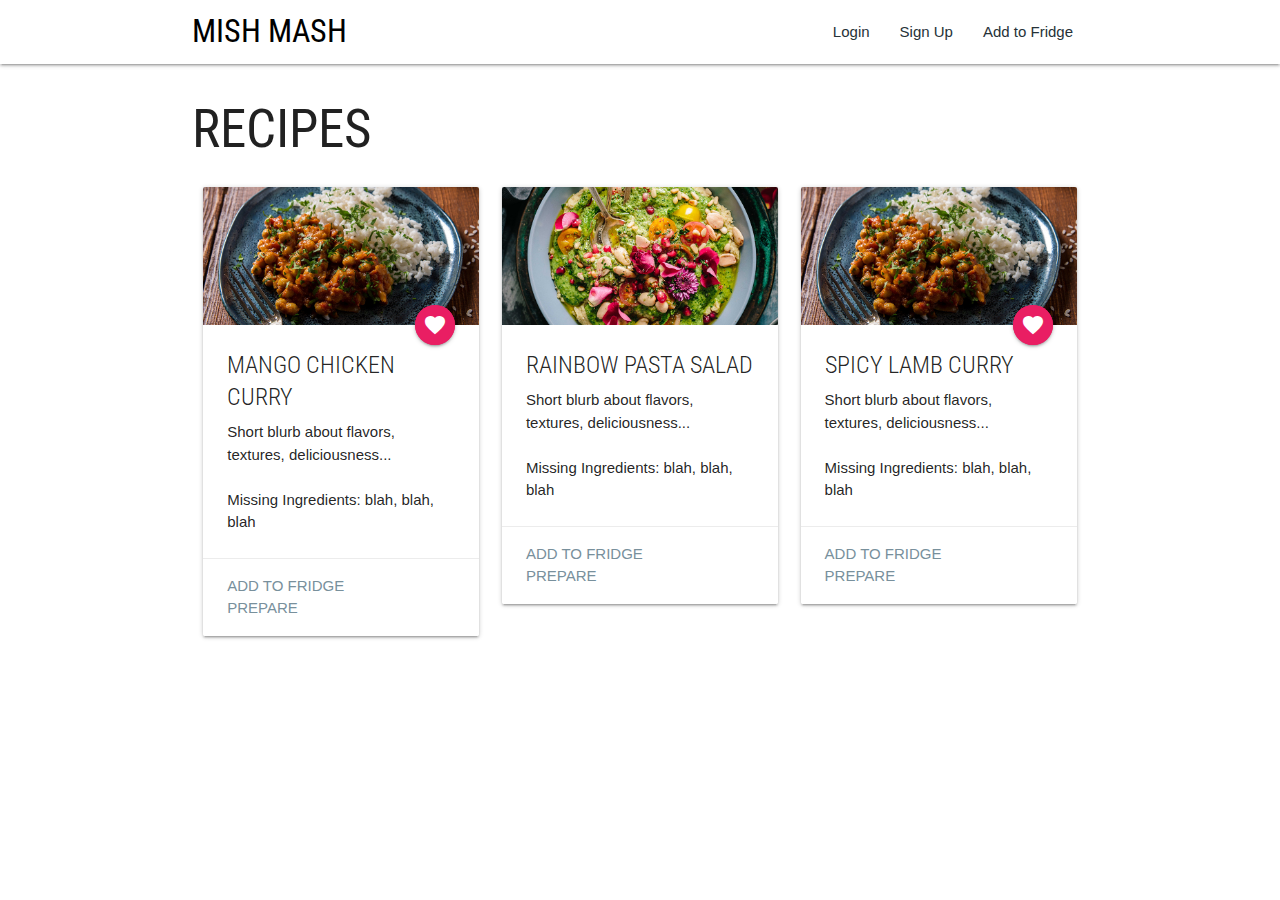
==== index.html @ 9fab3587 "upload files" ====
<!DOCTYPE html>
<html lang="en">

<head>
    <meta charset="UTF-8">
    <meta name="viewport" content="width=device-width, initial-scale=1.0">
    <meta http-equiv="X-UA-Compatible" content="ie=edge">

    <!-- Import Social Media Icons -->
    <link rel="stylesheet" href="https://use.fontawesome.com/releases/v5.7.1/css/all.css"
        integrity="sha384-fnmOCqbTlWIlj8LyTjo7mOUStjsKC4pOpQbqyi7RrhN7udi9RwhKkMHpvLbHG9Sr" crossorigin="anonymous">

    <!--Import Google Icon Font-->
    <link href="https://fonts.googleapis.com/icon?family=Material+Icons" rel="stylesheet">
    <link href="https://fonts.googleapis.com/css?family=Roboto+Condensed" rel="stylesheet">

    <!-- Compiled and minified CSS -->
    <link rel="stylesheet" href="https://cdnjs.cloudflare.com/ajax/libs/materialize/1.0.0/css/materialize.min.css">
    <link rel="stylesheet" type="text/css" href="assets/css/style.css">
    <title>Test HTML</title>
</head>


<body>
    <header>
        <nav class="nav-wrapper white">
            <div class="container">
                <a href="#" class="brand-logo black-text">Mish Mash</a>
                <a href="#" class="sidenav-trigger" data-target="mobile-menu">
                    <i class="material-icons blue-grey-text text-darken-4">menu</i>
                </a>
                <ul class="right hide-on-med-and-down">
                    <li><a href="#aboutUs" class="blue-grey-text text-darken-4">Login</a></li>
                    <li><a href="#input" class="blue-grey-text text-darken-4">Sign Up</a></li>
                    <li><a href="#feedback" class="blue-grey-text text-darken-4">Add to Fridge</a></li>

                    <!-- <li><a href="#" class="tooltipped btn-floating btn-small blue-grey lighten-2" data-position="bottom"
                            data-tooltip="Instagram">
                            <i class="fab fa-instagram"></i></a></li>
                    <li><a href="#" class="tooltipped btn-floating btn-small blue-grey lighten-2" data-position="bottom"
                            data-tooltip="Facebook">
                            <i class="fab fa-facebook"></i></a></li>
                    <li><a href="#" class="tooltipped btn-floating btn-small blue-grey lighten-2" data-position="bottom"
                            data-tooltip="Twitter">
                            <i class="fab fa-twitter"></i></a></li> -->

                </ul>
                <ul class="sidenav grey lighten-2" id="mobile-menu">
                    <li><a href="#aboutUs" class="blue-grey-text text-darken-4">About Us</a></li>
                    <li><a href="#map" class="blue-grey-text text-darken-4">Locations</a></li>
                    <li><a href="#feedback" class="blue-grey-text text-darken-4">Feedback</a></li>
                </ul>
            </div>
        </nav>
    </header>

    <div class="container">
        <h2>Recipes</h2>
        <div class="row">
            <div class="col s12 l4">
                <div class="card">
                    <div class="card-image">
                        <img src="assets/img/curry.jpg" alt="">
                        <a href="" class="halfway-fab btn-floating pink pulse">
                            <i class="material-icons">favorite</i>
                        </a>
                    </div>
                    <div class="card-content">
                        <span class="card-title">Mango Chicken Curry</span>
                        <p>Short blurb about flavors, textures, deliciousness...<br><br>Missing Ingredients: blah, blah,
                            blah</p>
                    </div>
                    <div class="card-action">
                        <a href="" class="blue-grey-text text-lighten-1">Add to Fridge</a>
                        <a href="" class="blue-grey-text text-lighten-1">Prepare</a>
                    </div>
                </div>
            </div>
            <div class="row">
                <div class="col s12 l4">
                    <div class="card">
                        <div class="card-image">
                            <img src="assets/img/pasta.jpg" alt="">
                        </div>
                        <div class="card-content">
                            <span class="card-title">Rainbow Pasta Salad</span>
                            <p>Short blurb about flavors, textures, deliciousness...<br><br>Missing Ingredients: blah,
                                blah,
                                blah</p>
                        </div>
                        <div class="card-action">
                            <a href="" class="blue-grey-text text-lighten-1">Add to Fridge</a>
                            <a href="" class="blue-grey-text text-lighten-1">Prepare</a>
                        </div>
                    </div>
                </div>
                <div class="col s12 l4">
                    <div class="card">
                        <div class="card-image">
                            <img src="assets/img/curry.jpg" alt="">
                            <a href="" class="halfway-fab btn-floating pink pulse">
                                <i class="material-icons">favorite</i>
                            </a>
                        </div>
                        <div class="card-content">
                            <span class="card-title">Spicy Lamb Curry</span>
                            <p>Short blurb about flavors, textures, deliciousness...<br><br>Missing Ingredients: blah,
                                blah,
                                blah</p>
                        </div>
                        <div class="card-action">
                            <a href="" class="blue-grey-text text-lighten-1">Add to Fridge</a>
                            <a href="" class="blue-grey-text text-lighten-1">Prepare</a>
                        </div>
                    </div>
                </div>
            </div>
        </div>

        <!-- Compiled and minified JavaScript -->
        <script src="https://code.jquery.com/jquery-3.3.1.min.js"></script>
        <script src="https://cdnjs.cloudflare.com/ajax/libs/materialize/1.0.0/js/materialize.min.js"></script>
</body>

</html>
---- assets/css/style.css ----
.brand-logo {
    font-family: 'Roboto Condensed', sans-serif;
    text-transform: uppercase;
}

h2 {
    font-family: 'Roboto Condensed', sans-serif;
    text-transform: uppercase;
}

.card-title {
    font-family: 'Roboto Condensed', sans-serif;
    text-transform: uppercase; 
}
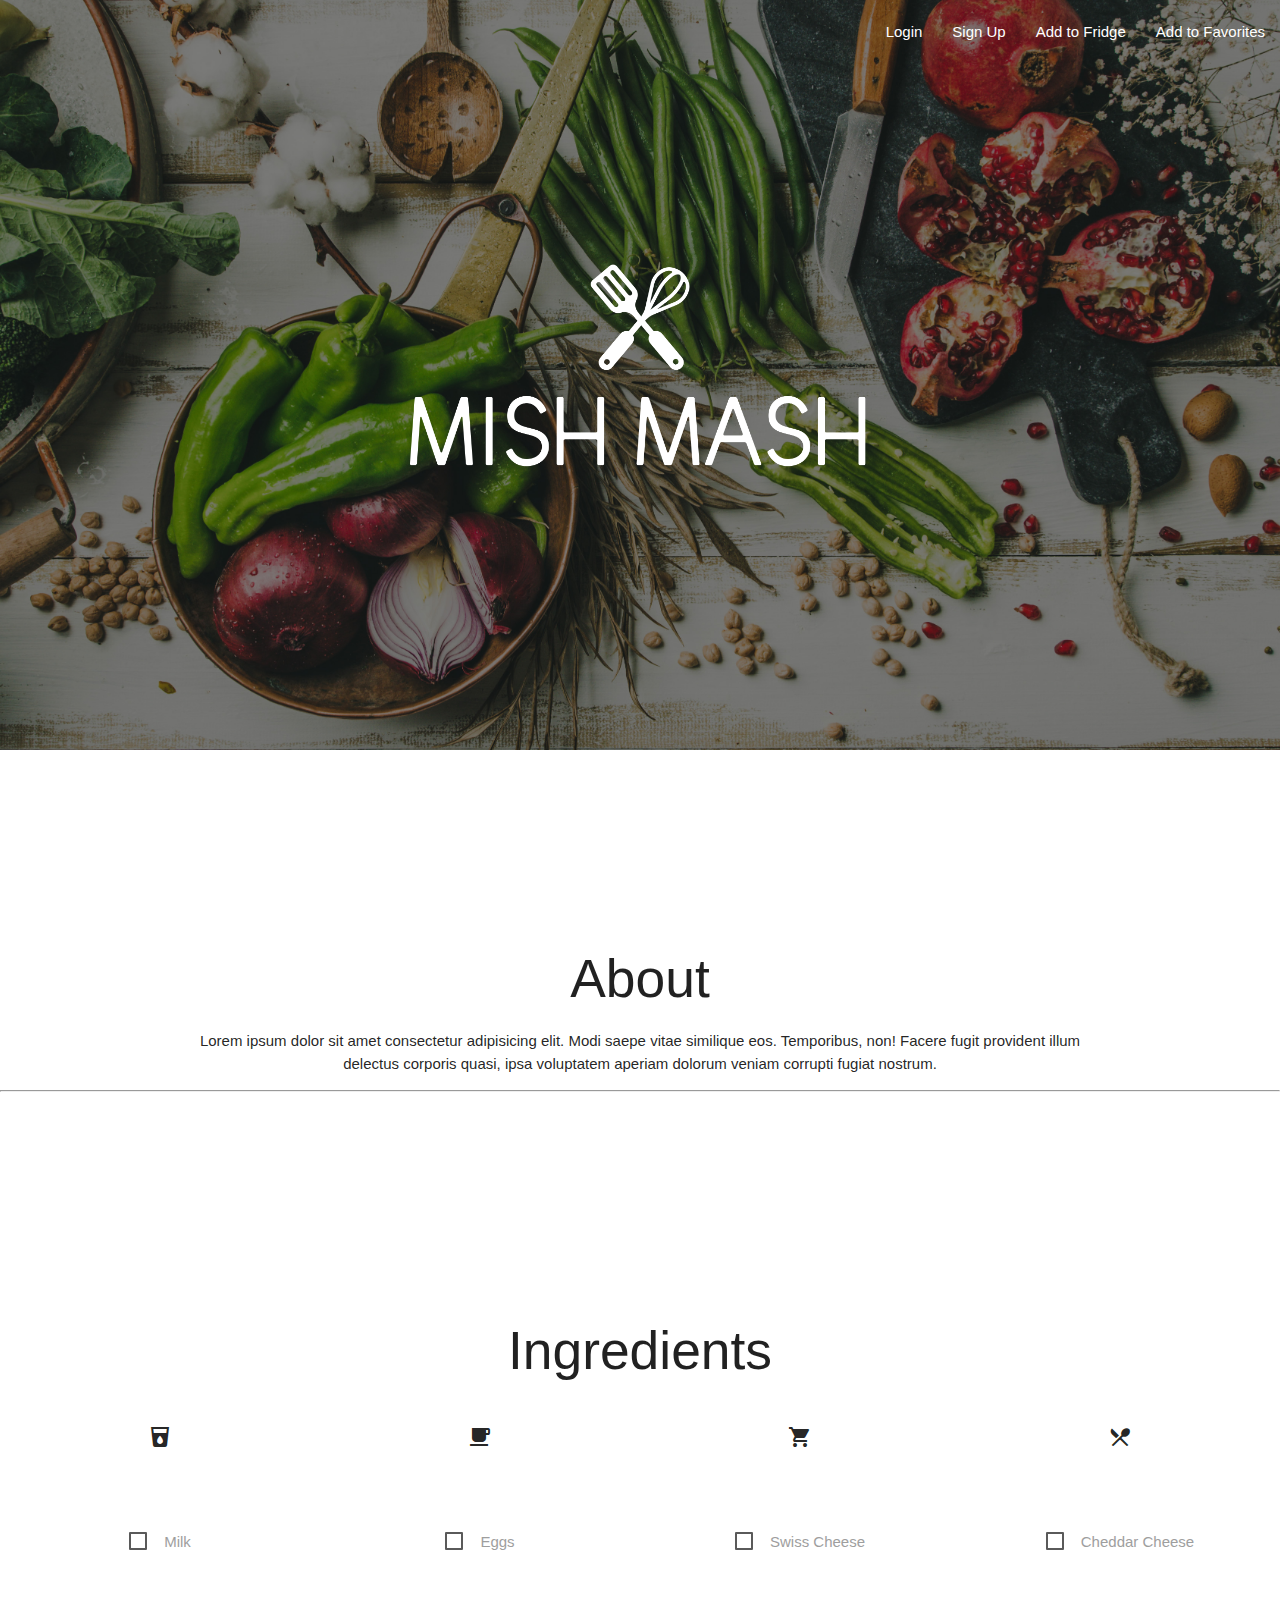
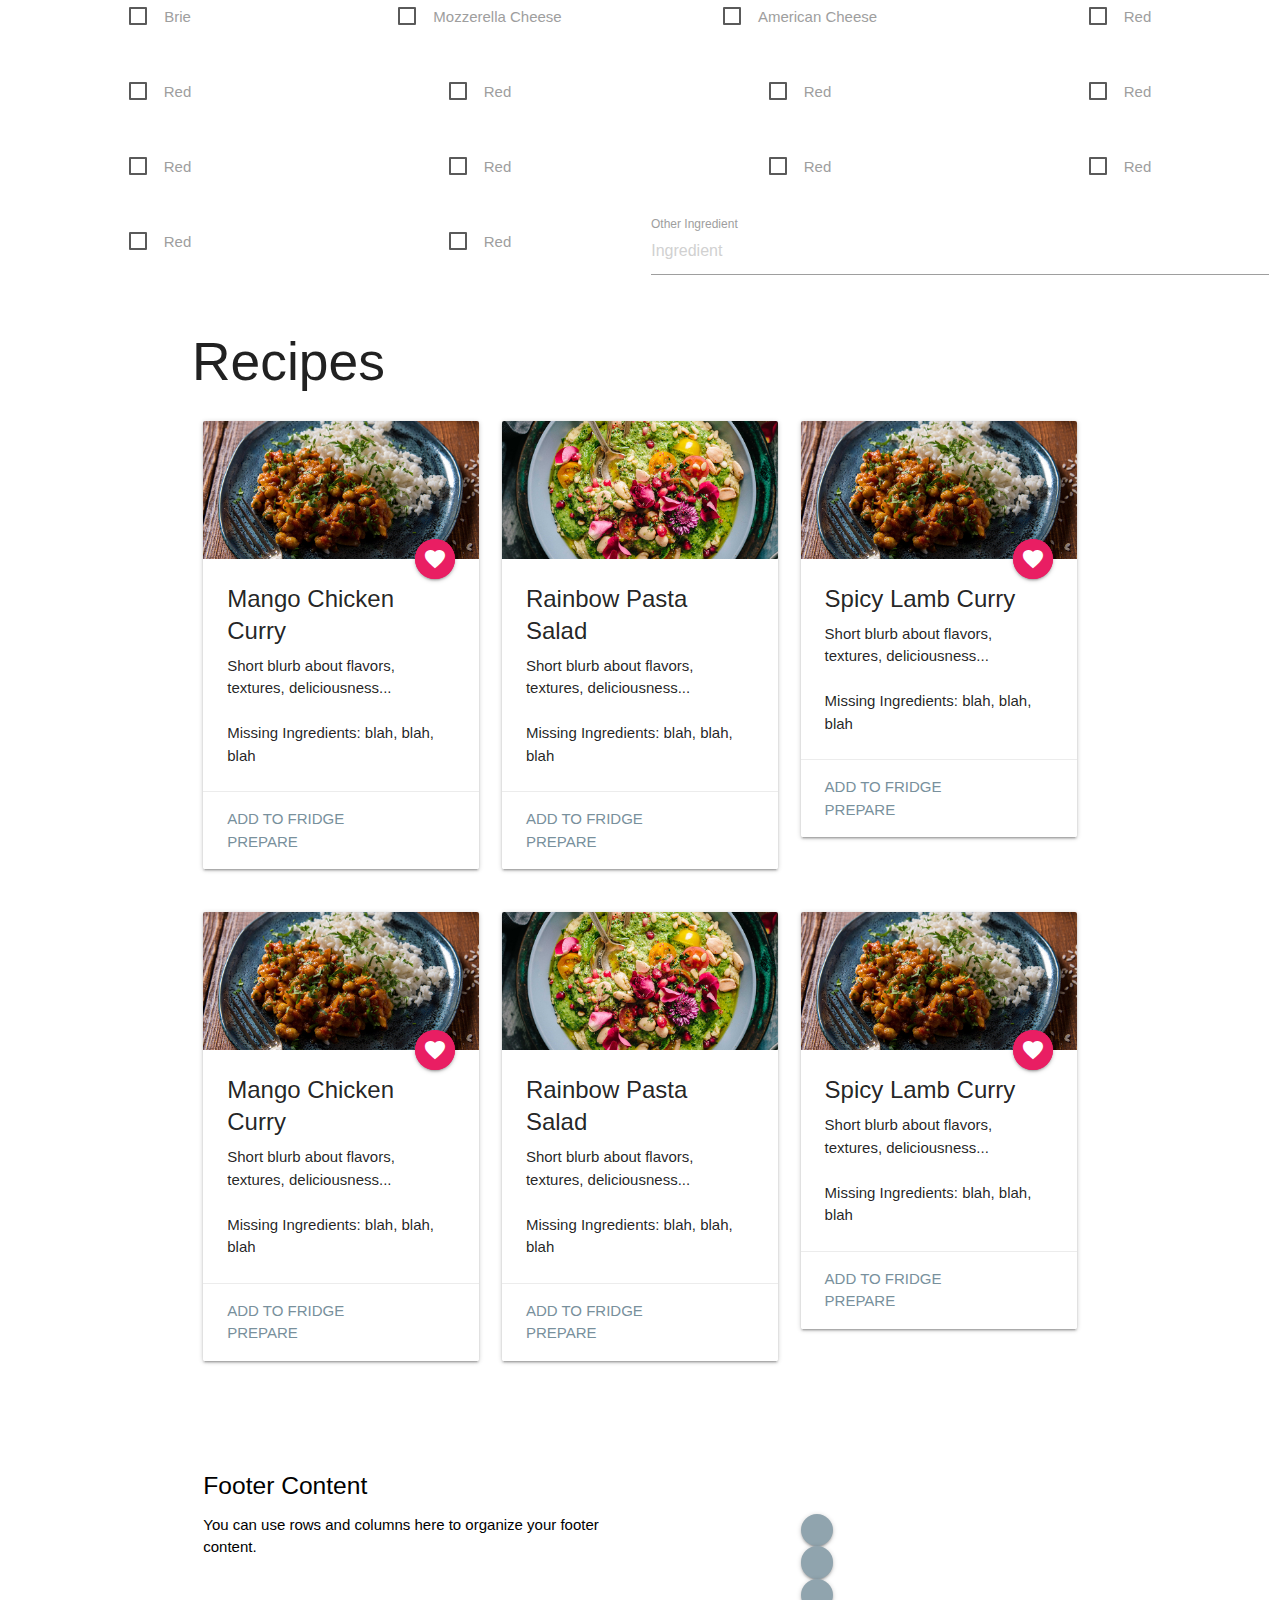
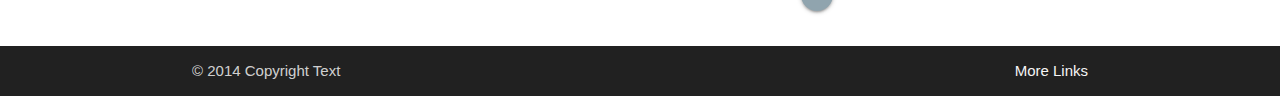
==== commit 487cdcae: "initital layout" ====
--- a/index.html
+++ b/index.html
@@ -1,15 +1,19 @@
-<!DOCTYPE html>
 <html lang="en">
 
 <head>
     <meta charset="UTF-8">
     <meta name="viewport" content="width=device-width, initial-scale=1.0">
     <meta http-equiv="X-UA-Compatible" content="ie=edge">
-
+    <!-- Compiled and minified CSS -->
+    <link rel="stylesheet" href="https://cdnjs.cloudflare.com/ajax/libs/materialize/1.0.0/css/materialize.min.css">
     <!-- Import Social Media Icons -->
     <link rel="stylesheet" href="https://use.fontawesome.com/releases/v5.7.1/css/all.css"
         integrity="sha384-fnmOCqbTlWIlj8LyTjo7mOUStjsKC4pOpQbqyi7RrhN7udi9RwhKkMHpvLbHG9Sr" crossorigin="anonymous">
 
+    <!-- Compiled and minified JavaScript -->
+    <script src="https://cdnjs.cloudflare.com/ajax/libs/materialize/1.0.0/js/materialize.min.js"></script>
+    <!--Import Google Icon Font-->
+    <link href="https://fonts.googleapis.com/icon?family=Material+Icons" rel="stylesheet">
     <!--Import Google Icon Font-->
     <link href="https://fonts.googleapis.com/icon?family=Material+Icons" rel="stylesheet">
     <link href="https://fonts.googleapis.com/css?family=Roboto+Condensed" rel="stylesheet">
@@ -17,24 +21,407 @@
     <!-- Compiled and minified CSS -->
     <link rel="stylesheet" href="https://cdnjs.cloudflare.com/ajax/libs/materialize/1.0.0/css/materialize.min.css">
     <link rel="stylesheet" type="text/css" href="assets/css/style.css">
-    <title>Test HTML</title>
+    <!--Import materialize.css-->
+    <link type="text/css" rel="stylesheet" href="css/materialize.min.css" media="screen,projection" />
+    <link rel="stylesheet" type="text/css" href="assets/css/style.css" />
+
+    <!--Let browser know website is optimized for mobile-->
+    <meta name="viewport" content="width=device-width, initial-scale=1.0" />
+    <title>Mish Mash</title>
 </head>
-
 
 <body>
     <header>
-        <nav class="nav-wrapper white">
+        <nav class="nav-wrapper transparent z-depth-0">
+            <!-- <a href="#" class="brand-logo">Logo</a> -->
+            <ul id="nav-mobile" class="right hide-on-med-and-down">
+                <li><a href="#" class="white-text">Login</a></li>
+                <li><a href="#" class="white-text">Sign Up</a></li>
+                <li><a href="#" class="white-text">Add to Fridge</a></li>
+                <li><a href="#" class="white-text">Add to Favorites</a></li>
+            </ul>
+        </nav>
+
+        <div class="center-align">
+            <img src="assets/images/mish-mash-white.png" width="500" alt="Logo" id="top-logo">
+        </div>
+    </header>
+
+    <!-- About Section -->
+
+    <div class="container">
+        <div class="center-align">
+            <h2>About</h2>
+            <p>Lorem ipsum dolor sit amet consectetur adipisicing elit. Modi saepe vitae similique eos. Temporibus, non!
+                Facere fugit provident illum delectus corporis quasi, ipsa voluptatem aperiam dolorum veniam corrupti
+                fugiat nostrum.</p>
+        </div>
+    </div>
+    <hr>
+    <br>
+
+    <!-- Categories Section -->
+
+    <div class="center-align">
+        <h2>Ingredients</h2><br>
+        <div class="row">
+            <div class="col s12 l3">
+                <i class="material-icons">local_drink</i>
+            </div>
+            <div class="col s12 l3">
+                <i class="material-icons">local_cafe</i>
+            </div>
+            <div class="col s12 l3">
+                <i class="material-icons">local_grocery_store</i>
+            </div>
+            <div class="col s12 l3">
+                <i class="material-icons">local_dining</i>
+            </div>
+        </div>
+
+        <br><br>
+
+        <!-- Checkboxes Section -->
+
+        <div class="row">
+            <div class="col s12 l3">
+                <form action="#">
+                    <p>
+                        <label>
+                            <input type="checkbox" />
+                            <span>Milk</span>
+                        </label>
+                    </p>
+                </form>
+            </div>
+            <div class="col s12 l3">
+                <form action="#">
+                    <p>
+                        <label>
+                            <input type="checkbox" />
+                            <span>Eggs</span>
+                        </label>
+                    </p>
+                </form>
+            </div>
+            <div class="col s12 l3">
+                <form action="#">
+                    <p>
+                        <label>
+                            <input type="checkbox" />
+                            <span>Swiss Cheese</span>
+                        </label>
+                    </p>
+                </form>
+            </div>
+            <div class="col s12 l3">
+                <form action="#">
+                    <p>
+                        <label>
+                            <input type="checkbox" />
+                            <span>Cheddar Cheese</span>
+                        </label>
+                    </p>
+                </form>
+            </div>
+        </div>
+
+        <div class="row">
+            <div class="col s12 l3">
+                <form action="#">
+                    <p>
+                        <label>
+                            <input type="checkbox" />
+                            <span>Brie</span>
+                        </label>
+                    </p>
+                </form>
+            </div>
+            <div class="col s12 l3">
+                <form action="#">
+                    <p>
+                        <label>
+                            <input type="checkbox" />
+                            <span>Mozzerella Cheese</span>
+                        </label>
+                    </p>
+                </form>
+            </div>
+            <div class="col s12 l3">
+                <form action="#">
+                    <p>
+                        <label>
+                            <input type="checkbox" />
+                            <span>American Cheese</span>
+                        </label>
+                    </p>
+                </form>
+            </div>
+            <div class="col s12 l3">
+                <form action="#">
+                    <p>
+                        <label>
+                            <input type="checkbox" />
+                            <span>Red</span>
+                        </label>
+                    </p>
+                </form>
+            </div>
+        </div>
+        <div class="row">
+            <div class="col s12 l3">
+                <form action="#">
+                    <p>
+                        <label>
+                            <input type="checkbox" />
+                            <span>Red</span>
+                        </label>
+                    </p>
+                </form>
+            </div>
+            <div class="col s12 l3">
+                <form action="#">
+                    <p>
+                        <label>
+                            <input type="checkbox" />
+                            <span>Red</span>
+                        </label>
+                    </p>
+                </form>
+            </div>
+            <div class="col s12 l3">
+                <form action="#">
+                    <p>
+                        <label>
+                            <input type="checkbox" />
+                            <span>Red</span>
+                        </label>
+                    </p>
+                </form>
+            </div>
+            <div class="col s12 l3">
+                <form action="#">
+                    <p>
+                        <label>
+                            <input type="checkbox" />
+                            <span>Red</span>
+                        </label>
+                    </p>
+                </form>
+            </div>
+        </div>
+        <div class="row">
+            <div class="col s12 l3">
+                <form action="#">
+                    <p>
+                        <label>
+                            <input type="checkbox" />
+                            <span>Red</span>
+                        </label>
+                    </p>
+                </form>
+            </div>
+            <div class="col s12 l3">
+                <form action="#">
+                    <p>
+                        <label>
+                            <input type="checkbox" />
+                            <span>Red</span>
+                        </label>
+                    </p>
+                </form>
+            </div>
+            <div class="col s12 l3">
+                <form action="#">
+                    <p>
+                        <label>
+                            <input type="checkbox" />
+                            <span>Red</span>
+                        </label>
+                    </p>
+                </form>
+            </div>
+            <div class="col s12 l3">
+                <form action="#">
+                    <p>
+                        <label>
+                            <input type="checkbox" />
+                            <span>Red</span>
+                        </label>
+                    </p>
+                </form>
+            </div>
+        </div>
+        <div class="row">
+            <div class="col s12 l3">
+                <form action="#">
+                    <p>
+                        <label>
+                            <input type="checkbox" />
+                            <span>Red</span>
+                        </label>
+                    </p>
+                </form>
+            </div>
+            <div class="col s12 l3">
+                <form action="#">
+                    <p>
+                        <label>
+                            <input type="checkbox" />
+                            <span>Red</span>
+                        </label>
+                    </p>
+                </form>
+            </div>
+            <div class="input-field col s12 l6">
+                <input placeholder="Ingredient" id="first_name" type="text" class="validate">
+                <label for="first_name">Other Ingredient</label>
+            </div>
+        </div>
+    </div>
+
+    <!-- Recipes Section -->
+
+    <div class="container">
+        <h2>Recipes</h2>
+        <div class="row">
+            <div class="col s12 l4">
+                <div class="card">
+                    <div class="card-image">
+                        <img src="assets/images/curry.jpg" alt="">
+                        <a href="" class="halfway-fab btn-floating pink pulse">
+                            <i class="material-icons">favorite</i>
+                        </a>
+                    </div>
+                    <div class="card-content">
+                        <span class="card-title">Mango Chicken Curry</span>
+                        <p>Short blurb about flavors, textures, deliciousness...<br><br>Missing Ingredients: blah, blah,
+                            blah</p>
+                    </div>
+                    <div class="card-action">
+                        <a href="" class="blue-grey-text text-lighten-1">Add to Fridge</a>
+                        <a href="" class="blue-grey-text text-lighten-1">Prepare</a>
+                    </div>
+                </div>
+            </div>
+            <div class="row">
+                <div class="col s12 l4">
+                    <div class="card">
+                        <div class="card-image">
+                            <img src="assets/images/pasta.jpg" alt="">
+                        </div>
+                        <div class="card-content">
+                            <span class="card-title">Rainbow Pasta Salad</span>
+                            <p>Short blurb about flavors, textures, deliciousness...<br><br>Missing Ingredients: blah,
+                                blah,
+                                blah</p>
+                        </div>
+                        <div class="card-action">
+                            <a href="" class="blue-grey-text text-lighten-1">Add to Fridge</a>
+                            <a href="" class="blue-grey-text text-lighten-1">Prepare</a>
+                        </div>
+                    </div>
+                </div>
+                <div class="col s12 l4">
+                    <div class="card">
+                        <div class="card-image">
+                            <img src="assets/images/curry.jpg" alt="">
+                            <a href="" class="halfway-fab btn-floating pink pulse">
+                                <i class="material-icons">favorite</i>
+                            </a>
+                        </div>
+                        <div class="card-content">
+                            <span class="card-title">Spicy Lamb Curry</span>
+                            <p>Short blurb about flavors, textures, deliciousness...<br><br>Missing Ingredients: blah,
+                                blah,
+                                blah</p>
+                        </div>
+                        <div class="card-action">
+                            <a href="" class="blue-grey-text text-lighten-1">Add to Fridge</a>
+                            <a href="" class="blue-grey-text text-lighten-1">Prepare</a>
+                        </div>
+                    </div>
+                </div>
+            </div>
+
+
+            <div class="row">
+                <div class="col s12 l4">
+                    <div class="card">
+                        <div class="card-image">
+                            <img src="assets/images/curry.jpg" alt="">
+                            <a href="" class="halfway-fab btn-floating pink pulse">
+                                <i class="material-icons">favorite</i>
+                            </a>
+                        </div>
+                        <div class="card-content">
+                            <span class="card-title">Mango Chicken Curry</span>
+                            <p>Short blurb about flavors, textures, deliciousness...<br><br>Missing Ingredients: blah,
+                                blah,
+                                blah</p>
+                        </div>
+                        <div class="card-action">
+                            <a href="" class="blue-grey-text text-lighten-1">Add to Fridge</a>
+                            <a href="" class="blue-grey-text text-lighten-1">Prepare</a>
+                        </div>
+                    </div>
+                </div>
+                <div class="row">
+                    <div class="col s12 l4">
+                        <div class="card">
+                            <div class="card-image">
+                                <img src="assets/images/pasta.jpg" alt="">
+                            </div>
+                            <div class="card-content">
+                                <span class="card-title">Rainbow Pasta Salad</span>
+                                <p>Short blurb about flavors, textures, deliciousness...<br><br>Missing Ingredients:
+                                    blah,
+                                    blah,
+                                    blah</p>
+                            </div>
+                            <div class="card-action">
+                                <a href="" class="blue-grey-text text-lighten-1">Add to Fridge</a>
+                                <a href="" class="blue-grey-text text-lighten-1">Prepare</a>
+                            </div>
+                        </div>
+                    </div>
+                    <div class="col s12 l4">
+                        <div class="card">
+                            <div class="card-image">
+                                <img src="assets/images/curry.jpg" alt="">
+                                <a href="" class="halfway-fab btn-floating pink pulse">
+                                    <i class="material-icons">favorite</i>
+                                </a>
+                            </div>
+                            <div class="card-content">
+                                <span class="card-title">Spicy Lamb Curry</span>
+                                <p>Short blurb about flavors, textures, deliciousness...<br><br>Missing Ingredients:
+                                    blah,
+                                    blah,
+                                    blah</p>
+                            </div>
+                            <div class="card-action">
+                                <a href="" class="blue-grey-text text-lighten-1">Add to Fridge</a>
+                                <a href="" class="blue-grey-text text-lighten-1">Prepare</a>
+                            </div>
+                        </div>
+                    </div>
+                </div>
+            </div>
+        </div>
+
+        <footer class="page-footer transparent">
             <div class="container">
-                <a href="#" class="brand-logo black-text">Mish Mash</a>
-                <a href="#" class="sidenav-trigger" data-target="mobile-menu">
-                    <i class="material-icons blue-grey-text text-darken-4">menu</i>
-                </a>
-                <ul class="right hide-on-med-and-down">
-                    <li><a href="#aboutUs" class="blue-grey-text text-darken-4">Login</a></li>
-                    <li><a href="#input" class="blue-grey-text text-darken-4">Sign Up</a></li>
-                    <li><a href="#feedback" class="blue-grey-text text-darken-4">Add to Fridge</a></li>
-
-                    <!-- <li><a href="#" class="tooltipped btn-floating btn-small blue-grey lighten-2" data-position="bottom"
+                <div class="row">
+                    <div class="col l6 s12">
+                        <h5 class="black-text">Footer Content</h5>
+                        <p class="black-text text-lighten-4">You can use rows and columns here to organize your
+                            footer content.</p>
+                    </div>
+                    <div class="col l4 offset-l2 s12">
+                        <h5 class="white-text">Links</h5>
+                        <ul>
+                            <li><a href="#" class="tooltipped btn-floating btn-small blue-grey lighten-2" data-position="bottom"
                             data-tooltip="Instagram">
                             <i class="fab fa-instagram"></i></a></li>
                     <li><a href="#" class="tooltipped btn-floating btn-small blue-grey lighten-2" data-position="bottom"
@@ -42,84 +429,30 @@
                             <i class="fab fa-facebook"></i></a></li>
                     <li><a href="#" class="tooltipped btn-floating btn-small blue-grey lighten-2" data-position="bottom"
                             data-tooltip="Twitter">
-                            <i class="fab fa-twitter"></i></a></li> -->
-
-                </ul>
-                <ul class="sidenav grey lighten-2" id="mobile-menu">
-                    <li><a href="#aboutUs" class="blue-grey-text text-darken-4">About Us</a></li>
-                    <li><a href="#map" class="blue-grey-text text-darken-4">Locations</a></li>
-                    <li><a href="#feedback" class="blue-grey-text text-darken-4">Feedback</a></li>
-                </ul>
-            </div>
-        </nav>
-    </header>
-
-    <div class="container">
-        <h2>Recipes</h2>
-        <div class="row">
-            <div class="col s12 l4">
-                <div class="card">
-                    <div class="card-image">
-                        <img src="assets/img/curry.jpg" alt="">
-                        <a href="" class="halfway-fab btn-floating pink pulse">
-                            <i class="material-icons">favorite</i>
-                        </a>
-                    </div>
-                    <div class="card-content">
-                        <span class="card-title">Mango Chicken Curry</span>
-                        <p>Short blurb about flavors, textures, deliciousness...<br><br>Missing Ingredients: blah, blah,
-                            blah</p>
-                    </div>
-                    <div class="card-action">
-                        <a href="" class="blue-grey-text text-lighten-1">Add to Fridge</a>
-                        <a href="" class="blue-grey-text text-lighten-1">Prepare</a>
-                    </div>
-                </div>
-            </div>
-            <div class="row">
-                <div class="col s12 l4">
-                    <div class="card">
-                        <div class="card-image">
-                            <img src="assets/img/pasta.jpg" alt="">
-                        </div>
-                        <div class="card-content">
-                            <span class="card-title">Rainbow Pasta Salad</span>
-                            <p>Short blurb about flavors, textures, deliciousness...<br><br>Missing Ingredients: blah,
-                                blah,
-                                blah</p>
-                        </div>
-                        <div class="card-action">
-                            <a href="" class="blue-grey-text text-lighten-1">Add to Fridge</a>
-                            <a href="" class="blue-grey-text text-lighten-1">Prepare</a>
-                        </div>
-                    </div>
-                </div>
-                <div class="col s12 l4">
-                    <div class="card">
-                        <div class="card-image">
-                            <img src="assets/img/curry.jpg" alt="">
-                            <a href="" class="halfway-fab btn-floating pink pulse">
-                                <i class="material-icons">favorite</i>
-                            </a>
-                        </div>
-                        <div class="card-content">
-                            <span class="card-title">Spicy Lamb Curry</span>
-                            <p>Short blurb about flavors, textures, deliciousness...<br><br>Missing Ingredients: blah,
-                                blah,
-                                blah</p>
-                        </div>
-                        <div class="card-action">
-                            <a href="" class="blue-grey-text text-lighten-1">Add to Fridge</a>
-                            <a href="" class="blue-grey-text text-lighten-1">Prepare</a>
-                        </div>
-                    </div>
-                </div>
-            </div>
-        </div>
+                            <i class="fab fa-twitter"></i></a></li>
+                            <!-- <li><a class="black-text text-lighten-3" href="#!">Link 1</a></li>
+                            <li><a class="black-text text-lighten-3" href="#!">Link 2</a></li>
+                            <li><a class="black-text text-lighten-3" href="#!">Link 3</a></li>
+                            <li><a class="black-text text-lighten-3" href="#!">Link 4</a></li> -->
+                        </ul>
+                    </div>
+                </div>
+            </div>
+            <div class="footer-copyright grey darken-4">
+                <div class="container">
+                    © 2014 Copyright Text
+                    <a class="grey-text text-lighten-4 right" href="#!">More Links</a>
+                </div>
+            </div>
+        </footer>
+
+
+
 
         <!-- Compiled and minified JavaScript -->
         <script src="https://code.jquery.com/jquery-3.3.1.min.js"></script>
         <script src="https://cdnjs.cloudflare.com/ajax/libs/materialize/1.0.0/js/materialize.min.js"></script>
+
 </body>
 
 </html>--- a/assets/css/style.css
+++ b/assets/css/style.css
@@ -1,14 +1,33 @@
-.brand-logo {
-    font-family: 'Roboto Condensed', sans-serif;
-    text-transform: uppercase;
+header {
+    background: url("../images/background_black.jpg");
+    background-size: cover;
+    background-position: center;
+    min-height: 750px;
 }
 
-h2 {
-    font-family: 'Roboto Condensed', sans-serif;
-    text-transform: uppercase;
+#top-logo {
+    margin: 0 auto;
+
 }
 
-.card-title {
-    font-family: 'Roboto Condensed', sans-serif;
-    text-transform: uppercase; 
-}+.center-align {
+    margin-top: 200px;
+}
+/* 
+body {
+    display: flex;
+    min-height: 100vh;
+    flex-direction: column;
+    padding: 0;
+  } */
+
+  main {
+    flex: 1 0 auto;
+  }
+
+  footer {
+      position: absolute;
+      left: 0;
+      right: 0;
+      width: 100% !important;
+  }--- a/assets/css/style.css
+++ b/assets/css/style.css
@@ -1,14 +1,33 @@
-.brand-logo {
-    font-family: 'Roboto Condensed', sans-serif;
-    text-transform: uppercase;
+header {
+    background: url("../images/background_black.jpg");
+    background-size: cover;
+    background-position: center;
+    min-height: 750px;
 }
 
-h2 {
-    font-family: 'Roboto Condensed', sans-serif;
-    text-transform: uppercase;
+#top-logo {
+    margin: 0 auto;
+
 }
 
-.card-title {
-    font-family: 'Roboto Condensed', sans-serif;
-    text-transform: uppercase; 
-}+.center-align {
+    margin-top: 200px;
+}
+/* 
+body {
+    display: flex;
+    min-height: 100vh;
+    flex-direction: column;
+    padding: 0;
+  } */
+
+  main {
+    flex: 1 0 auto;
+  }
+
+  footer {
+      position: absolute;
+      left: 0;
+      right: 0;
+      width: 100% !important;
+  }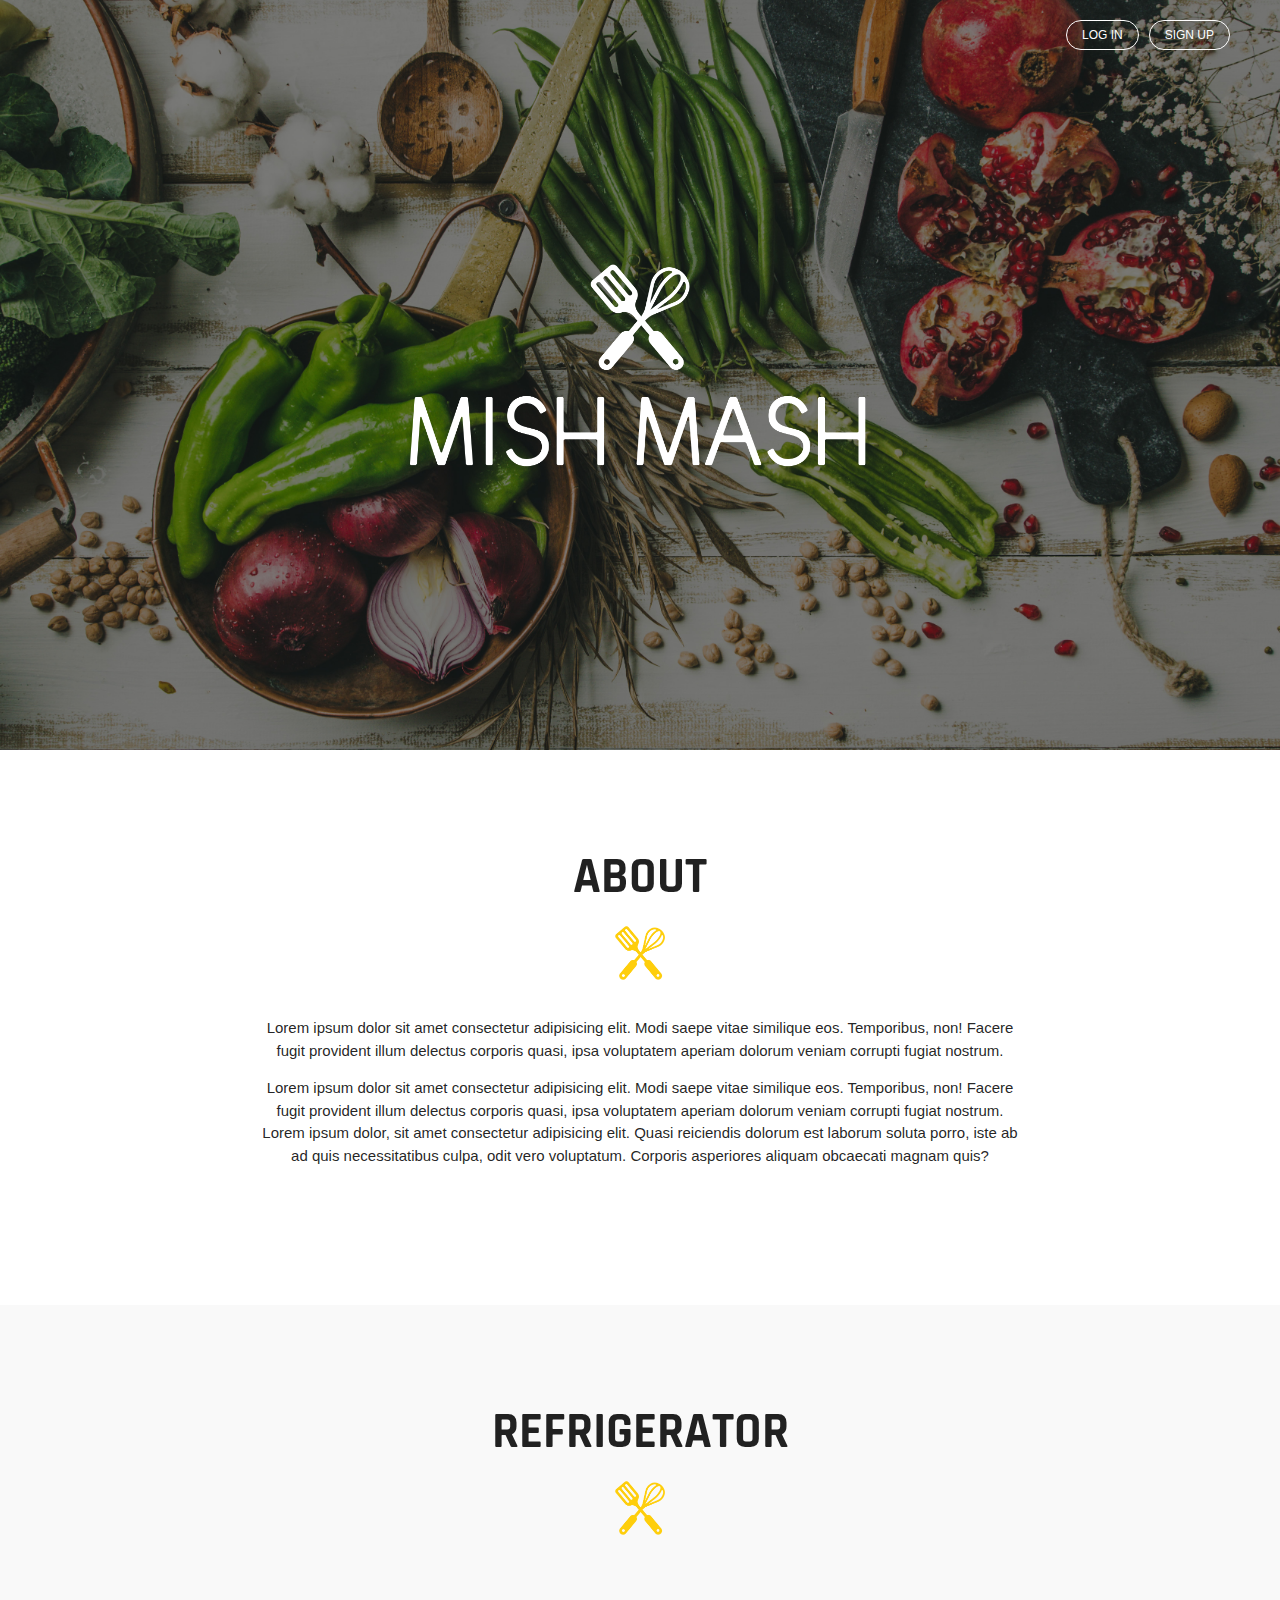
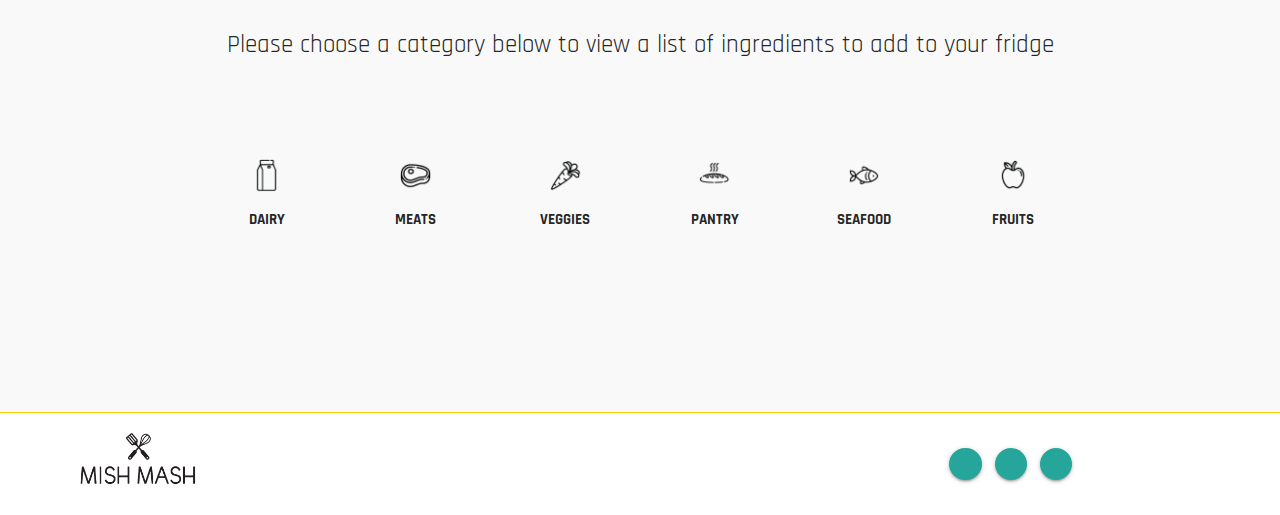
==== commit becdb12e: "style close to complete" ====
--- a/index.html
+++ b/index.html
@@ -4,347 +4,1198 @@
     <meta charset="UTF-8">
     <meta name="viewport" content="width=device-width, initial-scale=1.0">
     <meta http-equiv="X-UA-Compatible" content="ie=edge">
-    <!-- Compiled and minified CSS -->
-    <link rel="stylesheet" href="https://cdnjs.cloudflare.com/ajax/libs/materialize/1.0.0/css/materialize.min.css">
+
     <!-- Import Social Media Icons -->
     <link rel="stylesheet" href="https://use.fontawesome.com/releases/v5.7.1/css/all.css"
         integrity="sha384-fnmOCqbTlWIlj8LyTjo7mOUStjsKC4pOpQbqyi7RrhN7udi9RwhKkMHpvLbHG9Sr" crossorigin="anonymous">
 
-    <!-- Compiled and minified JavaScript -->
-    <script src="https://cdnjs.cloudflare.com/ajax/libs/materialize/1.0.0/js/materialize.min.js"></script>
-    <!--Import Google Icon Font-->
-    <link href="https://fonts.googleapis.com/icon?family=Material+Icons" rel="stylesheet">
     <!--Import Google Icon Font-->
     <link href="https://fonts.googleapis.com/icon?family=Material+Icons" rel="stylesheet">
     <link href="https://fonts.googleapis.com/css?family=Roboto+Condensed" rel="stylesheet">
+    <link href="https://fonts.googleapis.com/css?family=Rajdhani" rel="stylesheet">
 
     <!-- Compiled and minified CSS -->
     <link rel="stylesheet" href="https://cdnjs.cloudflare.com/ajax/libs/materialize/1.0.0/css/materialize.min.css">
-    <link rel="stylesheet" type="text/css" href="assets/css/style.css">
+
     <!--Import materialize.css-->
     <link type="text/css" rel="stylesheet" href="css/materialize.min.css" media="screen,projection" />
     <link rel="stylesheet" type="text/css" href="assets/css/style.css" />
 
     <!--Let browser know website is optimized for mobile-->
     <meta name="viewport" content="width=device-width, initial-scale=1.0" />
+
     <title>Mish Mash</title>
 </head>
 
 <body>
+    <!-- NavBar Section -->
     <header>
         <nav class="nav-wrapper transparent z-depth-0">
-            <!-- <a href="#" class="brand-logo">Logo</a> -->
             <ul id="nav-mobile" class="right hide-on-med-and-down">
-                <li><a href="#" class="white-text">Login</a></li>
-                <li><a href="#" class="white-text">Sign Up</a></li>
-                <li><a href="#" class="white-text">Add to Fridge</a></li>
-                <li><a href="#" class="white-text">Add to Favorites</a></li>
+
+                <li><a href="#login" class="white-text login valign-wrapper modal-trigger">Log In</a></li>
+                <li><a href="#signup" class="white-text signup valign-wrapper modal-trigger">Sign Up</a></li>
+                <!-- <li><a href="#" class="white-text fridge valign-wrapper">Fridge</a></li> -->
+                <!-- <li><a href="#" class="white-text favorites valign-wrapper">Favorites</a></li> -->
+                <li><a href="#" class="white-text valign-wrapper"></a></li>
             </ul>
         </nav>
+
+        <!-- Background Image in Header -->
 
         <div class="center-align">
             <img src="assets/images/mish-mash-white.png" width="500" alt="Logo" id="top-logo">
         </div>
     </header>
 
+    <!-- Modal PopUp Section -->
+
+    <div class="modal modal1" id="login">
+        <div class="modal-content">
+            <h2>Existing Users Sign In</h2>
+            <div class="row">
+                <form class="col s12">
+                    <div class="row">
+                        <div class="input-field col s12">
+                            <input id="email" type="email" class="validate">
+                            <label for="email">Email</label>
+                        </div>
+                    </div>
+                    <div class="row">
+                        <div class="input-field col s12">
+                            <input id="password" type="password" class="validate">
+                            <label for="password">Password</label>
+                        </div>
+                    </div>
+                </form>
+            </div>
+        </div>
+
+        <div class="modal-footer">
+            <a href="#" class="modal-close btn orange">Log In</a>
+        </div>
+    </div>
+
+    <div class="modal modal2" id="signup">
+        <div class="modal-content">
+            <h2>Sign Up</h2>
+            <div class="row">
+                <form class="col s12">
+                    <div class="row">
+                        <div class="input-field col s6">
+                            <input id="first_name" type="text" class="validate">
+                            <label for="first_name">First Name</label>
+                        </div>
+                        <div class="input-field col s6">
+                            <input id="last_name" type="text" class="validate">
+                            <label for="last_name">Last Name</label>
+                        </div>
+                    </div>
+                    <div class="row">
+                        <div class="input-field col s12">
+                            <input id="email" type="email" class="validate">
+                            <label for="email">Email</label>
+                        </div>
+                    </div>
+                    <div class="row">
+                        <div class="input-field col s12">
+                            <input id="password" type="password" class="validate">
+                            <label for="password">Password</label>
+                        </div>
+                    </div>
+                </form>
+            </div>
+        </div>
+
+        <div class="modal-footer">
+            <a href="#" class="modal-close btn orange">Sign Up</a>
+        </div>
+    </div>
+
     <!-- About Section -->
 
-    <div class="container">
-        <div class="center-align">
+    <div class="about-content">
+        <div class="about">
             <h2>About</h2>
+            <img src="assets/images/mish-mash-icon-yellow.png" width="50" alt="Icon" id="icon">
+            <br><br>
             <p>Lorem ipsum dolor sit amet consectetur adipisicing elit. Modi saepe vitae similique eos. Temporibus, non!
                 Facere fugit provident illum delectus corporis quasi, ipsa voluptatem aperiam dolorum veniam corrupti
                 fugiat nostrum.</p>
+            <p>Lorem ipsum dolor sit amet consectetur adipisicing elit. Modi saepe vitae similique eos. Temporibus, non!
+                Facere fugit provident illum delectus corporis quasi, ipsa voluptatem aperiam dolorum veniam corrupti
+                fugiat nostrum. Lorem ipsum dolor, sit amet consectetur adipisicing elit. Quasi reiciendis dolorum est
+                laborum soluta porro, iste ab ad quis necessitatibus culpa, odit vero voluptatum. Corporis asperiores
+                aliquam obcaecati magnam quis?</p>
         </div>
     </div>
-    <hr>
     <br>
 
     <!-- Categories Section -->
 
-    <div class="center-align">
-        <h2>Ingredients</h2><br>
-        <div class="row">
-            <div class="col s12 l3">
-                <i class="material-icons">local_drink</i>
+    <div class="category-content">
+        <div class="category">
+            <h2>refrigerator</h2>
+            <div class="row about buttons">
+                <img src="assets/images/mish-mash-icon-yellow.png" width="50" alt="Icon" id="icon">
+                <br><br><br><br>
+
+                <p class="subhead">Please choose a category below to view a list of ingredients to add to your fridge
+                </p><br><br><br>
+
+                <div class="col s12 l2">
+                    <button class="dairyBtn">
+                        <img src="assets/images/icon_milk.png" width="35">
+                    </button>
+                    <p class="types">Dairy</p>
+                </div>
+                <div class="col s12 l2">
+                    <button class="meatBtn">
+                        <img src="assets/images/icon_meat.png" width="35">
+                    </button>
+                    <p class="types">Meats</p>
+                </div>
+                <div class="col s12 l2">
+                    <button class="veggieBtn">
+                        <img src="assets/images/icon_carrot.png" width="35">
+                    </button>
+                    <p class="types">Veggies</p>
+                </div>
+                <div class="col s12 l2">
+                    <button class="pantryBtn">
+                        <img src="assets/images/icon_bread.png" width="35">
+                    </button>
+                    <p class="types">Pantry</p>
+                </div>
+
+                <div class="col s12 l2">
+                    <button class="seafoodBtn">
+                        <img src="assets/images/icon_fish.png" width="35">
+                    </button>
+                    <p class="types">Seafood</p>
+                </div>
+
+                <div class="col s12 l2">
+                    <button class="fruitBtn">
+                        <img src="assets/images/icon_apple.png" width="35">
+                    </button>
+                    <p class="types">Fruits</p>
+                </div>
             </div>
-            <div class="col s12 l3">
-                <i class="material-icons">local_cafe</i>
+
+
+            <br><br>
+
+            <!-- Dairy Checkboxes Section -->
+            <div class="dairy">
+                <div class="row">
+                    <div class="col s12 l3">
+                        <form action="#">
+                            <p>
+                                <label>
+                                    <input type="checkbox" />
+                                    <span>Butter</span>
+                                </label>
+                            </p>
+                        </form>
+                    </div>
+                    <div class="col s12 l3">
+                        <form action="#">
+                            <p>
+                                <label>
+                                    <input type="checkbox" />
+                                    <span>Custard</span>
+                                </label>
+                            </p>
+                        </form>
+                    </div>
+                    <div class="col s12 l3">
+                        <form action="#">
+                            <p>
+                                <label>
+                                    <input type="checkbox" />
+                                    <span>Yogurt</span>
+                                </label>
+                            </p>
+                        </form>
+                    </div>
+                    <div class="col s12 l3">
+                        <form action="#">
+                            <p>
+                                <label>
+                                    <input type="checkbox" />
+                                    <span>Cottage Cheese</span>
+                                </label>
+                            </p>
+                        </form>
+                    </div>
+                </div>
+
+                <div class="row">
+                    <div class="col s12 l3">
+                        <form action="#">
+                            <p>
+                                <label>
+                                    <input type="checkbox" />
+                                    <span>Sour Cream</span>
+                                </label>
+                            </p>
+                        </form>
+                    </div>
+                    <div class="col s12 l3">
+                        <form action="#">
+                            <p>
+                                <label>
+                                    <input type="checkbox" />
+                                    <span>Milk</span>
+                                </label>
+                            </p>
+                        </form>
+                    </div>
+                    <div class="col s12 l3">
+                        <form action="#">
+                            <p>
+                                <label>
+                                    <input type="checkbox" />
+                                    <span>Ice Cream</span>
+                                </label>
+                            </p>
+                        </form>
+                    </div>
+                    <div class="col s12 l3">
+                        <form action="#">
+                            <p>
+                                <label>
+                                    <input type="checkbox" />
+                                    <span>Cream Cheese</span>
+                                </label>
+                            </p>
+                        </form>
+                    </div>
+                </div>
+                <div class="row">
+                    <div class="col s12 l3">
+                        <form action="#">
+                            <p>
+                                <label>
+                                    <input type="checkbox" />
+                                    <span>American Cheese</span>
+                                </label>
+                            </p>
+                        </form>
+                    </div>
+                    <div class="col s12 l3">
+                        <form action="#">
+                            <p>
+                                <label>
+                                    <input type="checkbox" />
+                                    <span>Mozarella Cheese</span>
+                                </label>
+                            </p>
+                        </form>
+                    </div>
+                    <div class="col s12 l3">
+                        <form action="#">
+                            <p>
+                                <label>
+                                    <input type="checkbox" />
+                                    <span>Cheddar Cheese</span>
+                                </label>
+                            </p>
+                        </form>
+                    </div>
+                    <div class="col s12 l3">
+                        <form action="#">
+                            <p>
+                                <label>
+                                    <input type="checkbox" />
+                                    <span>Brie</span>
+                                </label>
+                            </p>
+                        </form>
+                    </div>
+                </div>
+                <div class="row">
+                    <div class="col s12 l3">
+                        <form action="#">
+                            <p>
+                                <label>
+                                    <input type="checkbox" />
+                                    <span>Swiss Cheese</span>
+                                </label>
+                            </p>
+                        </form>
+                    </div>
+                    <div class="col s12 l3">
+                        <form action="#">
+                            <p>
+                                <label>
+                                    <input type="checkbox" />
+                                    <span>Provolone Cheese</span>
+                                </label>
+                            </p>
+                        </form>
+                    </div>
+                    <div class="col s12 l3">
+                        <form action="#">
+                            <p>
+                                <label>
+                                    <input type="checkbox" />
+                                    <span>Creamer</span>
+                                </label>
+                            </p>
+                        </form>
+                    </div>
+                    <div class="col s12 l3">
+                        <form action="#">
+                            <p>
+                                <label>
+                                    <input type="checkbox" />
+                                    <span>Eggs</span>
+                                </label>
+                            </p>
+                        </form>
+                    </div>
+                </div>
+                <div class="row">
+                    <div class="col s12 l3">
+                        <form action="#">
+                            <p>
+                                <label>
+                                    <input type="checkbox" />
+                                    <span>Whipped Cream</span>
+                                </label>
+                            </p>
+                        </form>
+                    </div>
+                    <div class="input-field col s12 l4">
+                        <input placeholder="Name of Ingredient" id="first_name" type="text" class="validate">
+                        <label for="first_name">Add Additional Ingredient</label>
+                    </div>
+                    <div class="input-field col s12 l2">
+                        <a class="btn-floating btn-small waves-effect waves-light"><i
+                                class="material-icons add">add</i></a>
+                    </div>
+                </div>
+                <button class="btn waves-effect waves-light" id="submit" type="submit" name="action">Search for Recipes
+                    <i class="material-icons right">send</i>
+                </button>
             </div>
-            <div class="col s12 l3">
-                <i class="material-icons">local_grocery_store</i>
+
+            <!-- Meat Checkboxes Section -->
+            <div class="meat">
+                <div class="row">
+                    <div class="col s12 l3">
+                        <form action="#">
+                            <p>
+                                <label>
+                                    <input type="checkbox" />
+                                    <span>Turkey</span>
+                                </label>
+                            </p>
+                        </form>
+                    </div>
+                    <div class="col s12 l3">
+                        <form action="#">
+                            <p>
+                                <label>
+                                    <input type="checkbox" />
+                                    <span>Bacon</span>
+                                </label>
+                            </p>
+                        </form>
+                    </div>
+                    <div class="col s12 l3">
+                        <form action="#">
+                            <p>
+                                <label>
+                                    <input type="checkbox" />
+                                    <span>Chicken</span>
+                                </label>
+                            </p>
+                        </form>
+                    </div>
+                    <div class="col s12 l3">
+                        <form action="#">
+                            <p>
+                                <label>
+                                    <input type="checkbox" />
+                                    <span>Ham</span>
+                                </label>
+                            </p>
+                        </form>
+                    </div>
+                </div>
+
+                <div class="row">
+                    <div class="col s12 l3">
+                        <form action="#">
+                            <p>
+                                <label>
+                                    <input type="checkbox" />
+                                    <span>Sausage</span>
+                                </label>
+                            </p>
+                        </form>
+                    </div>
+                    <div class="col s12 l3">
+                        <form action="#">
+                            <p>
+                                <label>
+                                    <input type="checkbox" />
+                                    <span>Steak</span>
+                                </label>
+                            </p>
+                        </form>
+                    </div>
+                    <div class="col s12 l3">
+                        <form action="#">
+                            <p>
+                                <label>
+                                    <input type="checkbox" />
+                                    <span>Ground Turkey</span>
+                                </label>
+                            </p>
+                        </form>
+                    </div>
+                    <div class="col s12 l3">
+                        <form action="#">
+                            <p>
+                                <label>
+                                    <input type="checkbox" />
+                                    <span>Ground Beef</span>
+                                </label>
+                            </p>
+                        </form>
+                    </div>
+                </div>
+                <div class="row">
+                    <div class="col s12 l3">
+                        <form action="#">
+                            <p>
+                                <label>
+                                    <input type="checkbox" />
+                                    <span>Salami</span>
+                                </label>
+                            </p>
+                        </form>
+                    </div>
+                    <div class="col s12 l3">
+                        <form action="#">
+                            <p>
+                                <label>
+                                    <input type="checkbox" />
+                                    <span>Jerky</span>
+                                </label>
+                            </p>
+                        </form>
+                    </div>
+                    <div class="col s12 l3">
+                        <form action="#">
+                            <p>
+                                <label>
+                                    <input type="checkbox" />
+                                    <span>Pork Chops</span>
+                                </label>
+                            </p>
+                        </form>
+                    </div>
+                    <div class="col s12 l3">
+                        <form action="#">
+                            <p>
+                                <label>
+                                    <input type="checkbox" />
+                                    <span>Lamb</span>
+                                </label>
+                            </p>
+                        </form>
+                    </div>
+                </div>
+                <div class="row">
+                    <div class="input-field col s12 l4">
+                        <input placeholder="Ingredient" id="first_name" type="text" class="validate">
+                        <label for="first_name">Add Additional Ingredient</label>
+                    </div>
+                    <div class="input-field col s12 l2">
+                        <a class="btn-floating btn-small waves-effect waves-light"><i
+                                class="material-icons add">add</i></a>
+                    </div>
+                </div>
+                <button class="btn waves-effect waves-light" id="submit" type="submit" name="action">Search for Recipes
+                    <i class="material-icons right">send</i>
+                </button>
             </div>
-            <div class="col s12 l3">
-                <i class="material-icons">local_dining</i>
+
+            <!-- Veggie Checkboxes Section -->
+            <div class="veggies">
+                <div class="row">
+                    <div class="col s12 l3">
+                        <form action="#">
+                            <p>
+                                <label>
+                                    <input type="checkbox" />
+                                    <span>Brocolli</span>
+                                </label>
+                            </p>
+                        </form>
+                    </div>
+                    <div class="col s12 l3">
+                        <form action="#">
+                            <p>
+                                <label>
+                                    <input type="checkbox" />
+                                    <span>Carrots</span>
+                                </label>
+                            </p>
+                        </form>
+                    </div>
+                    <div class="col s12 l3">
+                        <form action="#">
+                            <p>
+                                <label>
+                                    <input type="checkbox" />
+                                    <span>Zucchini</span>
+                                </label>
+                            </p>
+                        </form>
+                    </div>
+                    <div class="col s12 l3">
+                        <form action="#">
+                            <p>
+                                <label>
+                                    <input type="checkbox" />
+                                    <span>Avocado</span>
+                                </label>
+                            </p>
+                        </form>
+                    </div>
+                </div>
+
+                <div class="row">
+                    <div class="col s12 l3">
+                        <form action="#">
+                            <p>
+                                <label>
+                                    <input type="checkbox" />
+                                    <span>Spinach</span>
+                                </label>
+                            </p>
+                        </form>
+                    </div>
+                    <div class="col s12 l3">
+                        <form action="#">
+                            <p>
+                                <label>
+                                    <input type="checkbox" />
+                                    <span>Celery</span>
+                                </label>
+                            </p>
+                        </form>
+                    </div>
+                    <div class="col s12 l3">
+                        <form action="#">
+                            <p>
+                                <label>
+                                    <input type="checkbox" />
+                                    <span>Potatoes</span>
+                                </label>
+                            </p>
+                        </form>
+                    </div>
+                    <div class="col s12 l3">
+                        <form action="#">
+                            <p>
+                                <label>
+                                    <input type="checkbox" />
+                                    <span>Tomato</span>
+                                </label>
+                            </p>
+                        </form>
+                    </div>
+                </div>
+                <div class="row">
+                    <div class="col s12 l3">
+                        <form action="#">
+                            <p>
+                                <label>
+                                    <input type="checkbox" />
+                                    <span>Sweet Potato</span>
+                                </label>
+                            </p>
+                        </form>
+                    </div>
+                    <div class="col s12 l3">
+                        <form action="#">
+                            <p>
+                                <label>
+                                    <input type="checkbox" />
+                                    <span>Squash</span>
+                                </label>
+                            </p>
+                        </form>
+                    </div>
+                    <div class="col s12 l3">
+                        <form action="#">
+                            <p>
+                                <label>
+                                    <input type="checkbox" />
+                                    <span>Lettuce</span>
+                                </label>
+                            </p>
+                        </form>
+                    </div>
+                    <div class="col s12 l3">
+                        <form action="#">
+                            <p>
+                                <label>
+                                    <input type="checkbox" />
+                                    <span>Onions</span>
+                                </label>
+                            </p>
+                        </form>
+                    </div>
+                </div>
+                <div class="row">
+                    <div class="col s12 l3">
+                        <form action="#">
+                            <p>
+                                <label>
+                                    <input type="checkbox" />
+                                    <span>Bell Pepper</span>
+                                </label>
+                            </p>
+                        </form>
+                    </div>
+                    <div class="col s12 l3">
+                        <form action="#">
+                            <p>
+                                <label>
+                                    <input type="checkbox" />
+                                    <span>Kale</span>
+                                </label>
+                            </p>
+                        </form>
+                    </div>
+                    <div class="col s12 l3">
+                        <form action="#">
+                            <p>
+                                <label>
+                                    <input type="checkbox" />
+                                    <span>Beets</span>
+                                </label>
+                            </p>
+                        </form>
+                    </div>
+                    <div class="col s12 l3">
+                        <form action="#">
+                            <p>
+                                <label>
+                                    <input type="checkbox" />
+                                    <span>Corn</span>
+                                </label>
+                            </p>
+                        </form>
+                    </div>
+                </div>
+                <div class="row">
+                    <div class="input-field col s12 l4">
+                        <input placeholder="Ingredient" id="first_name" type="text" class="validate">
+                        <label for="first_name">Add Additional Ingredient</label>
+                    </div>
+                    <div class="input-field col s12 l2">
+                        <a class="btn-floating btn-small waves-effect waves-light"><i
+                                class="material-icons add">add</i></a>
+                    </div>
+                </div>
+                <button class="btn waves-effect waves-light" id="submit" type="submit" name="action">Search for Recipes
+                    <i class="material-icons right">send</i>
+                </button>
             </div>
-        </div>
-
-        <br><br>
-
-        <!-- Checkboxes Section -->
-
-        <div class="row">
-            <div class="col s12 l3">
-                <form action="#">
-                    <p>
-                        <label>
-                            <input type="checkbox" />
-                            <span>Milk</span>
-                        </label>
-                    </p>
-                </form>
+
+            <!-- Pantry Checkboxes Section -->
+            <div class="pantry">
+                <div class="row">
+                    <div class="col s12 l3">
+                        <form action="#">
+                            <p>
+                                <label>
+                                    <input type="checkbox" />
+                                    <span>Pasta</span>
+                                </label>
+                            </p>
+                        </form>
+                    </div>
+                    <div class="col s12 l3">
+                        <form action="#">
+                            <p>
+                                <label>
+                                    <input type="checkbox" />
+                                    <span>Cereal</span>
+                                </label>
+                            </p>
+                        </form>
+                    </div>
+                    <div class="col s12 l3">
+                        <form action="#">
+                            <p>
+                                <label>
+                                    <input type="checkbox" />
+                                    <span>Cookies</span>
+                                </label>
+                            </p>
+                        </form>
+                    </div>
+                    <div class="col s12 l3">
+                        <form action="#">
+                            <p>
+                                <label>
+                                    <input type="checkbox" />
+                                    <span>Cashews</span>
+                                </label>
+                            </p>
+                        </form>
+                    </div>
+                </div>
+
+                <div class="row">
+                    <div class="col s12 l3">
+                        <form action="#">
+                            <p>
+                                <label>
+                                    <input type="checkbox" />
+                                    <span>Pistachio</span>
+                                </label>
+                            </p>
+                        </form>
+                    </div>
+                    <div class="col s12 l3">
+                        <form action="#">
+                            <p>
+                                <label>
+                                    <input type="checkbox" />
+                                    <span>Peanuts</span>
+                                </label>
+                            </p>
+                        </form>
+                    </div>
+                    <div class="col s12 l3">
+                        <form action="#">
+                            <p>
+                                <label>
+                                    <input type="checkbox" />
+                                    <span>Beans</span>
+                                </label>
+                            </p>
+                        </form>
+                    </div>
+                    <div class="col s12 l3">
+                        <form action="#">
+                            <p>
+                                <label>
+                                    <input type="checkbox" />
+                                    <span>Rice</span>
+                                </label>
+                            </p>
+                        </form>
+                    </div>
+                </div>
+                <div class="row">
+                    <div class="col s12 l3">
+                        <form action="#">
+                            <p>
+                                <label>
+                                    <input type="checkbox" />
+                                    <span>Spices</span>
+                                </label>
+                            </p>
+                        </form>
+                    </div>
+                    <div class="col s12 l3">
+                        <form action="#">
+                            <p>
+                                <label>
+                                    <input type="checkbox" />
+                                    <span>Sauces</span>
+                                </label>
+                            </p>
+                        </form>
+                    </div>
+                    <div class="col s12 l3">
+                        <form action="#">
+                            <p>
+                                <label>
+                                    <input type="checkbox" />
+                                    <span>Peanut Butter</span>
+                                </label>
+                            </p>
+                        </form>
+                    </div>
+                    <div class="col s12 l3">
+                        <form action="#">
+                            <p>
+                                <label>
+                                    <input type="checkbox" />
+                                    <span>Syrup</span>
+                                </label>
+                            </p>
+                        </form>
+                    </div>
+                </div>
+                <div class="row">
+                    <div class="col s12 l3">
+                        <form action="#">
+                            <p>
+                                <label>
+                                    <input type="checkbox" />
+                                    <span>Cooking Oil</span>
+                                </label>
+                            </p>
+                        </form>
+                    </div>
+                    <div class="col s12 l3">
+                        <form action="#">
+                            <p>
+                                <label>
+                                    <input type="checkbox" />
+                                    <span>Salt</span>
+                                </label>
+                            </p>
+                        </form>
+                    </div>
+                    <div class="col s12 l3">
+                        <form action="#">
+                            <p>
+                                <label>
+                                    <input type="checkbox" />
+                                    <span>Sugar</span>
+                                </label>
+                            </p>
+                        </form>
+                    </div>
+                    <div class="col s12 l3">
+                        <form action="#">
+                            <p>
+                                <label>
+                                    <input type="checkbox" />
+                                    <span>Chips</span>
+                                </label>
+                            </p>
+                        </form>
+                    </div>
+                </div>
+                <div class="row">
+                    <div class="col s12 l3">
+                        <form action="#">
+                            <p>
+                                <label>
+                                    <input type="checkbox" />
+                                    <span>Crackers</span>
+                                </label>
+                            </p>
+                        </form>
+                    </div>
+                    <div class="col s12 l3">
+                        <form action="#">
+                            <p>
+                                <label>
+                                    <input type="checkbox" />
+                                    <span>Bread</span>
+                                </label>
+                            </p>
+                        </form>
+                    </div>
+                    <div class="input-field col s12 l4">
+                        <input placeholder="Ingredient" id="first_name" type="text" class="validate">
+                        <label for="first_name">Add Additional Ingredient</label>
+                    </div>
+                    <div class="input-field col s12 l2">
+                        <a class="btn-floating btn-small waves-effect waves-light"><i
+                                class="material-icons add">add</i></a>
+                    </div>
+                </div>
+                <button class="btn waves-effect waves-light" id="submit" type="submit" name="action">Search for Recipes
+                    <i class="material-icons right">send</i>
+                </button>
             </div>
-            <div class="col s12 l3">
-                <form action="#">
-                    <p>
-                        <label>
-                            <input type="checkbox" />
-                            <span>Eggs</span>
-                        </label>
-                    </p>
-                </form>
+
+            <!-- Seafood Checkboxes Section -->
+            <div class="seafood">
+                <div class="row">
+                    <div class="col s12 l3">
+                        <form action="#">
+                            <p>
+                                <label>
+                                    <input type="checkbox" />
+                                    <span>Shrimp</span>
+                                </label>
+                            </p>
+                        </form>
+                    </div>
+                    <div class="col s12 l3">
+                        <form action="#">
+                            <p>
+                                <label>
+                                    <input type="checkbox" />
+                                    <span>Scallops</span>
+                                </label>
+                            </p>
+                        </form>
+                    </div>
+                    <div class="col s12 l3">
+                        <form action="#">
+                            <p>
+                                <label>
+                                    <input type="checkbox" />
+                                    <span>Salmon</span>
+                                </label>
+                            </p>
+                        </form>
+                    </div>
+                    <div class="col s12 l3">
+                        <form action="#">
+                            <p>
+                                <label>
+                                    <input type="checkbox" />
+                                    <span>Tilapia</span>
+                                </label>
+                            </p>
+                        </form>
+                    </div>
+                </div>
+
+                <div class="row">
+                    <div class="col s12 l3">
+                        <form action="#">
+                            <p>
+                                <label>
+                                    <input type="checkbox" />
+                                    <span>Trout</span>
+                                </label>
+                            </p>
+                        </form>
+                    </div>
+                    <div class="col s12 l3">
+                        <form action="#">
+                            <p>
+                                <label>
+                                    <input type="checkbox" />
+                                    <span>Lobster</span>
+                                </label>
+                            </p>
+                        </form>
+                    </div>
+                    <div class="col s12 l3">
+                        <form action="#">
+                            <p>
+                                <label>
+                                    <input type="checkbox" />
+                                    <span>Squid</span>
+                                </label>
+                            </p>
+                        </form>
+                    </div>
+                    <div class="col s12 l3">
+                        <form action="#">
+                            <p>
+                                <label>
+                                    <input type="checkbox" />
+                                    <span>Crab</span>
+                                </label>
+                            </p>
+                        </form>
+                    </div>
+                </div>
+                <div class="row">
+                    <div class="col s12 l3">
+                        <form action="#">
+                            <p>
+                                <label>
+                                    <input type="checkbox" />
+                                    <span>Mussels</span>
+                                </label>
+                            </p>
+                        </form>
+                    </div>
+                    <div class="col s12 l3">
+                        <form action="#">
+                            <p>
+                                <label>
+                                    <input type="checkbox" />
+                                    <span>Clams</span>
+                                </label>
+                            </p>
+                        </form>
+                    </div>
+                    <div class="col s12 l3">
+                        <form action="#">
+                            <p>
+                                <label>
+                                    <input type="checkbox" />
+                                    <span>Oysters</span>
+                                </label>
+                            </p>
+                        </form>
+                    </div>
+                </div>
+                <div class="row">
+                    <div class="input-field col s12 l4">
+                        <input placeholder="Ingredient" id="first_name" type="text" class="validate">
+                        <label for="first_name">Add Additional Ingredient</label>
+                    </div>
+                    <div class="input-field col s12 l2">
+                        <a class="btn-floating btn-small waves-effect waves-light"><i
+                                class="material-icons add">add</i></a>
+                    </div>
+                </div>
+                <button class="btn waves-effect waves-light" id="submit" type="submit" name="action">Search for Recipes
+                    <i class="material-icons right">send</i>
+                </button>
             </div>
-            <div class="col s12 l3">
-                <form action="#">
-                    <p>
-                        <label>
-                            <input type="checkbox" />
-                            <span>Swiss Cheese</span>
-                        </label>
-                    </p>
-                </form>
+
+            <!-- Fruit Checkboxes Section -->
+            <div class="fruit">
+                <div class="row">
+                    <div class="col s12 l3">
+                        <form action="#">
+                            <p>
+                                <label>
+                                    <input type="checkbox" />
+                                    <span>Apples</span>
+                                </label>
+                            </p>
+                        </form>
+                    </div>
+                    <div class="col s12 l3">
+                        <form action="#">
+                            <p>
+                                <label>
+                                    <input type="checkbox" />
+                                    <span>Bananas</span>
+                                </label>
+                            </p>
+                        </form>
+                    </div>
+                    <div class="col s12 l3">
+                        <form action="#">
+                            <p>
+                                <label>
+                                    <input type="checkbox" />
+                                    <span>Oranges</span>
+                                </label>
+                            </p>
+                        </form>
+                    </div>
+                    <div class="col s12 l3">
+                        <form action="#">
+                            <p>
+                                <label>
+                                    <input type="checkbox" />
+                                    <span>Grapes</span>
+                                </label>
+                            </p>
+                        </form>
+                    </div>
+                </div>
+
+                <div class="row">
+                    <div class="col s12 l3">
+                        <form action="#">
+                            <p>
+                                <label>
+                                    <input type="checkbox" />
+                                    <span>Pears</span>
+                                </label>
+                            </p>
+                        </form>
+                    </div>
+                    <div class="col s12 l3">
+                        <form action="#">
+                            <p>
+                                <label>
+                                    <input type="checkbox" />
+                                    <span>Strawberries</span>
+                                </label>
+                            </p>
+                        </form>
+                    </div>
+                    <div class="col s12 l3">
+                        <form action="#">
+                            <p>
+                                <label>
+                                    <input type="checkbox" />
+                                    <span>Blueberries</span>
+                                </label>
+                            </p>
+                        </form>
+                    </div>
+                    <div class="col s12 l3">
+                        <form action="#">
+                            <p>
+                                <label>
+                                    <input type="checkbox" />
+                                    <span>Mango</span>
+                                </label>
+                            </p>
+                        </form>
+                    </div>
+                </div>
+                <div class="row">
+                    <div class="col s12 l3">
+                        <form action="#">
+                            <p>
+                                <label>
+                                    <input type="checkbox" />
+                                    <span>Raspberries</span>
+                                </label>
+                            </p>
+                        </form>
+                    </div>
+                    <div class="col s12 l3">
+                        <form action="#">
+                            <p>
+                                <label>
+                                    <input type="checkbox" />
+                                    <span>Pineapple</span>
+                                </label>
+                            </p>
+                        </form>
+                    </div>
+                    <div class="col s12 l3">
+                        <form action="#">
+                            <p>
+                                <label>
+                                    <input type="checkbox" />
+                                    <span>Kiwis</span>
+                                </label>
+                            </p>
+                        </form>
+                    </div>
+                </div>
+                <div class="row">
+                    <div class="input-field col s12 l4">
+                        <input placeholder="Ingredient" id="first_name" type="text" class="validate">
+                        <label for="first_name">Add Additional Ingredient</label>
+                    </div>
+                    <div class="input-field col s12 l2">
+                        <a class="btn-floating btn-small waves-effect waves-light"><i
+                                class="material-icons add">add</i></a>
+                    </div>
+                </div>
+                <button class="btn waves-effect waves-light" id="submit" type="submit" name="action">Search for Recipes
+                    <i class="material-icons right">send</i>
+                </button>
             </div>
-            <div class="col s12 l3">
-                <form action="#">
-                    <p>
-                        <label>
-                            <input type="checkbox" />
-                            <span>Cheddar Cheese</span>
-                        </label>
-                    </p>
-                </form>
-            </div>
-        </div>
-
-        <div class="row">
-            <div class="col s12 l3">
-                <form action="#">
-                    <p>
-                        <label>
-                            <input type="checkbox" />
-                            <span>Brie</span>
-                        </label>
-                    </p>
-                </form>
-            </div>
-            <div class="col s12 l3">
-                <form action="#">
-                    <p>
-                        <label>
-                            <input type="checkbox" />
-                            <span>Mozzerella Cheese</span>
-                        </label>
-                    </p>
-                </form>
-            </div>
-            <div class="col s12 l3">
-                <form action="#">
-                    <p>
-                        <label>
-                            <input type="checkbox" />
-                            <span>American Cheese</span>
-                        </label>
-                    </p>
-                </form>
-            </div>
-            <div class="col s12 l3">
-                <form action="#">
-                    <p>
-                        <label>
-                            <input type="checkbox" />
-                            <span>Red</span>
-                        </label>
-                    </p>
-                </form>
-            </div>
-        </div>
-        <div class="row">
-            <div class="col s12 l3">
-                <form action="#">
-                    <p>
-                        <label>
-                            <input type="checkbox" />
-                            <span>Red</span>
-                        </label>
-                    </p>
-                </form>
-            </div>
-            <div class="col s12 l3">
-                <form action="#">
-                    <p>
-                        <label>
-                            <input type="checkbox" />
-                            <span>Red</span>
-                        </label>
-                    </p>
-                </form>
-            </div>
-            <div class="col s12 l3">
-                <form action="#">
-                    <p>
-                        <label>
-                            <input type="checkbox" />
-                            <span>Red</span>
-                        </label>
-                    </p>
-                </form>
-            </div>
-            <div class="col s12 l3">
-                <form action="#">
-                    <p>
-                        <label>
-                            <input type="checkbox" />
-                            <span>Red</span>
-                        </label>
-                    </p>
-                </form>
-            </div>
-        </div>
-        <div class="row">
-            <div class="col s12 l3">
-                <form action="#">
-                    <p>
-                        <label>
-                            <input type="checkbox" />
-                            <span>Red</span>
-                        </label>
-                    </p>
-                </form>
-            </div>
-            <div class="col s12 l3">
-                <form action="#">
-                    <p>
-                        <label>
-                            <input type="checkbox" />
-                            <span>Red</span>
-                        </label>
-                    </p>
-                </form>
-            </div>
-            <div class="col s12 l3">
-                <form action="#">
-                    <p>
-                        <label>
-                            <input type="checkbox" />
-                            <span>Red</span>
-                        </label>
-                    </p>
-                </form>
-            </div>
-            <div class="col s12 l3">
-                <form action="#">
-                    <p>
-                        <label>
-                            <input type="checkbox" />
-                            <span>Red</span>
-                        </label>
-                    </p>
-                </form>
-            </div>
-        </div>
-        <div class="row">
-            <div class="col s12 l3">
-                <form action="#">
-                    <p>
-                        <label>
-                            <input type="checkbox" />
-                            <span>Red</span>
-                        </label>
-                    </p>
-                </form>
-            </div>
-            <div class="col s12 l3">
-                <form action="#">
-                    <p>
-                        <label>
-                            <input type="checkbox" />
-                            <span>Red</span>
-                        </label>
-                    </p>
-                </form>
-            </div>
-            <div class="input-field col s12 l6">
-                <input placeholder="Ingredient" id="first_name" type="text" class="validate">
-                <label for="first_name">Other Ingredient</label>
-            </div>
+
         </div>
     </div>
 
     <!-- Recipes Section -->
 
-    <div class="container">
-        <h2>Recipes</h2>
-        <div class="row">
-            <div class="col s12 l4">
-                <div class="card">
-                    <div class="card-image">
-                        <img src="assets/images/curry.jpg" alt="">
-                        <a href="" class="halfway-fab btn-floating pink pulse">
-                            <i class="material-icons">favorite</i>
-                        </a>
-                    </div>
-                    <div class="card-content">
-                        <span class="card-title">Mango Chicken Curry</span>
-                        <p>Short blurb about flavors, textures, deliciousness...<br><br>Missing Ingredients: blah, blah,
-                            blah</p>
-                    </div>
-                    <div class="card-action">
-                        <a href="" class="blue-grey-text text-lighten-1">Add to Fridge</a>
-                        <a href="" class="blue-grey-text text-lighten-1">Prepare</a>
-                    </div>
-                </div>
-            </div>
-            <div class="row">
-                <div class="col s12 l4">
-                    <div class="card">
-                        <div class="card-image">
-                            <img src="assets/images/pasta.jpg" alt="">
-                        </div>
-                        <div class="card-content">
-                            <span class="card-title">Rainbow Pasta Salad</span>
-                            <p>Short blurb about flavors, textures, deliciousness...<br><br>Missing Ingredients: blah,
-                                blah,
-                                blah</p>
-                        </div>
-                        <div class="card-action">
-                            <a href="" class="blue-grey-text text-lighten-1">Add to Fridge</a>
-                            <a href="" class="blue-grey-text text-lighten-1">Prepare</a>
-                        </div>
-                    </div>
-                </div>
-                <div class="col s12 l4">
-                    <div class="card">
-                        <div class="card-image">
-                            <img src="assets/images/curry.jpg" alt="">
-                            <a href="" class="halfway-fab btn-floating pink pulse">
-                                <i class="material-icons">favorite</i>
-                            </a>
-                        </div>
-                        <div class="card-content">
-                            <span class="card-title">Spicy Lamb Curry</span>
-                            <p>Short blurb about flavors, textures, deliciousness...<br><br>Missing Ingredients: blah,
-                                blah,
-                                blah</p>
-                        </div>
-                        <div class="card-action">
-                            <a href="" class="blue-grey-text text-lighten-1">Add to Fridge</a>
-                            <a href="" class="blue-grey-text text-lighten-1">Prepare</a>
-                        </div>
-                    </div>
-                </div>
-            </div>
-
-
+    <div class="recipe-content">
+        <div class="recipes">
+            <h2>Recipes</h2>
+            <img src="assets/images/mish-mash-icon-yellow.png" width="50" alt="Icon" id="recipeIcon">
+            <br><br><br>
             <div class="row">
                 <div class="col s12 l4">
                     <div class="card">
@@ -361,8 +1212,8 @@
                                 blah</p>
                         </div>
                         <div class="card-action">
-                            <a href="" class="blue-grey-text text-lighten-1">Add to Fridge</a>
-                            <a href="" class="blue-grey-text text-lighten-1">Prepare</a>
+                            <a href="" class="blue-grey-text text-lighten-1">Save</a>
+                            <a href="recipe.html" class="blue-grey-text text-lighten-1">View Recipe</a>
                         </div>
                     </div>
                 </div>
@@ -380,8 +1231,8 @@
                                     blah</p>
                             </div>
                             <div class="card-action">
-                                <a href="" class="blue-grey-text text-lighten-1">Add to Fridge</a>
-                                <a href="" class="blue-grey-text text-lighten-1">Prepare</a>
+                                <a href="" class="blue-grey-text text-lighten-1">Save</a>
+                                <a href="recipe.html" class="blue-grey-text text-lighten-1">View Recipe</a>
                             </div>
                         </div>
                     </div>
@@ -401,57 +1252,110 @@
                                     blah</p>
                             </div>
                             <div class="card-action">
-                                <a href="" class="blue-grey-text text-lighten-1">Add to Fridge</a>
-                                <a href="" class="blue-grey-text text-lighten-1">Prepare</a>
+                                <a href="" class="blue-grey-text text-lighten-1">Save</a>
+                                <a href="recipe.html" class="blue-grey-text text-lighten-1">View Recipe</a>
                             </div>
                         </div>
                     </div>
                 </div>
+
+
+                <div class="row">
+                    <div class="col s12 l4">
+                        <div class="card">
+                            <div class="card-image">
+                                <img src="assets/images/curry.jpg" alt="">
+                                <a href="" class="halfway-fab btn-floating pink pulse">
+                                    <i class="material-icons">favorite</i>
+                                </a>
+                            </div>
+                            <div class="card-content">
+                                <span class="card-title">Mango Chicken Curry</span>
+                                <p>Short blurb about flavors, textures, deliciousness...<br><br>Missing Ingredients:
+                                    blah,
+                                    blah,
+                                    blah</p>
+                            </div>
+                            <div class="card-action">
+                                <a href="" class="blue-grey-text text-lighten-1">Save</a>
+                                <a href="recipe.html" class="blue-grey-text text-lighten-1">View Recipe</a>
+                            </div>
+                        </div>
+                    </div>
+                    <div class="row">
+                        <div class="col s12 l4">
+                            <div class="card">
+                                <div class="card-image">
+                                    <img src="assets/images/pasta.jpg" alt="">
+                                </div>
+                                <div class="card-content">
+                                    <span class="card-title">Rainbow Pasta Salad</span>
+                                    <p>Short blurb about flavors, textures, deliciousness...<br><br>Missing Ingredients:
+                                        blah,
+                                        blah,
+                                        blah</p>
+                                </div>
+                                <div class="card-action">
+                                    <a href="" class="blue-grey-text text-lighten-1">Save</a>
+                                    <a href="recipe.html" class="blue-grey-text text-lighten-1">View Recipe</a>
+                                </div>
+                            </div>
+                        </div>
+                        <div class="col s12 l4">
+                            <div class="card">
+                                <div class="card-image">
+                                    <img src="assets/images/curry.jpg" alt="">
+                                    <a href="" class="halfway-fab btn-floating pink pulse">
+                                        <i class="material-icons">favorite</i>
+                                    </a>
+                                </div>
+                                <div class="card-content">
+                                    <span class="card-title">Spicy Lamb Curry</span>
+                                    <p>Short blurb about flavors, textures, deliciousness...<br><br>Missing Ingredients:
+                                        blah,
+                                        blah,
+                                        blah</p>
+                                </div>
+                                <div class="card-action">
+                                    <a href="" class="blue-grey-text text-lighten-1">Save</a>
+                                    <a href="recipe.html" class="blue-grey-text text-lighten-1">View Recipe</a>
+                                </div>
+                            </div>
+                        </div>
+                    </div>
+                </div>
             </div>
         </div>
-
-        <footer class="page-footer transparent">
-            <div class="container">
-                <div class="row">
-                    <div class="col l6 s12">
-                        <h5 class="black-text">Footer Content</h5>
-                        <p class="black-text text-lighten-4">You can use rows and columns here to organize your
-                            footer content.</p>
-                    </div>
-                    <div class="col l4 offset-l2 s12">
-                        <h5 class="white-text">Links</h5>
-                        <ul>
-                            <li><a href="#" class="tooltipped btn-floating btn-small blue-grey lighten-2" data-position="bottom"
-                            data-tooltip="Instagram">
-                            <i class="fab fa-instagram"></i></a></li>
-                    <li><a href="#" class="tooltipped btn-floating btn-small blue-grey lighten-2" data-position="bottom"
-                            data-tooltip="Facebook">
-                            <i class="fab fa-facebook"></i></a></li>
-                    <li><a href="#" class="tooltipped btn-floating btn-small blue-grey lighten-2" data-position="bottom"
-                            data-tooltip="Twitter">
-                            <i class="fab fa-twitter"></i></a></li>
-                            <!-- <li><a class="black-text text-lighten-3" href="#!">Link 1</a></li>
-                            <li><a class="black-text text-lighten-3" href="#!">Link 2</a></li>
-                            <li><a class="black-text text-lighten-3" href="#!">Link 3</a></li>
-                            <li><a class="black-text text-lighten-3" href="#!">Link 4</a></li> -->
-                        </ul>
-                    </div>
+    </div>
+
+    <!-- Footer Section -->
+
+    <footer class="page-footer footer">
+        <div class="container">
+            <div class="row">
+                <div class="col l9 s12">
+                    <img src="assets/images/mish-mash-logo.png" width="125" alt="Icon" id="footerIcon">
+                    <!-- <p class="black-text text-lighten-4">© 2019 Copyright</p> -->
+                </div>
+                <div class="col l3 s12 valign-wrapper" id="social">
+                    <ul>
+                        <li><a href="#" class="btn-floating btn-small" data-position="bottom" data-tooltip="Instagram">
+                                <i class="fab fa-instagram"></i></a></li>
+                        <li><a href="#" class="btn-floating btn-small" data-position="bottom" data-tooltip="Facebook">
+                                <i class="fab fa-facebook"></i></a></li>
+                        <li><a href="#" class="btn-floating btn-small" data-position="bottom" data-tooltip="Twitter">
+                                <i class="fab fa-twitter"></i></a></li>
+                    </ul>
                 </div>
             </div>
-            <div class="footer-copyright grey darken-4">
-                <div class="container">
-                    © 2014 Copyright Text
-                    <a class="grey-text text-lighten-4 right" href="#!">More Links</a>
-                </div>
-            </div>
-        </footer>
-
-
-
-
-        <!-- Compiled and minified JavaScript -->
-        <script src="https://code.jquery.com/jquery-3.3.1.min.js"></script>
-        <script src="https://cdnjs.cloudflare.com/ajax/libs/materialize/1.0.0/js/materialize.min.js"></script>
+        </div>
+    </footer>
+
+
+    <!-- Compiled and minified JavaScript -->
+    <script src="https://code.jquery.com/jquery-3.3.1.min.js"></script>
+    <script src="https://cdnjs.cloudflare.com/ajax/libs/materialize/1.0.0/js/materialize.min.js"></script>
+    <script src="assets/js/app.js"></script>
 
 </body>
 
--- a/assets/css/style.css
+++ b/assets/css/style.css
@@ -1,3 +1,5 @@
+/* Main Image and Navigation */
+
 header {
     background: url("../images/background_black.jpg");
     background-size: cover;
@@ -7,27 +9,207 @@
 
 #top-logo {
     margin: 0 auto;
-
 }
 
 .center-align {
     margin-top: 200px;
 }
-/* 
-body {
-    display: flex;
-    min-height: 100vh;
-    flex-direction: column;
-    padding: 0;
-  } */
-
-  main {
+
+.login, .signup, .fridge, .favorites  {
+    border: 1px solid #fff;
+    border-radius: 120px;  
+    height: 30px;
+    width: 100%;
+    text-align: center;
+    text-transform: uppercase;
+    font-size: 12px;
+    margin: 0 auto;
+    margin-top: 20px;
+}
+
+.nav-wrapper li {
+    margin-right: 10px;
+}
+
+main {
     flex: 1 0 auto;
-  }
-
-  footer {
-      position: absolute;
-      left: 0;
-      right: 0;
-      width: 100% !important;
-  }+}
+
+/* About Section */
+
+.about {
+    text-align: center;
+}
+
+.about-content {
+    width: 60%;
+    margin: 0 auto;
+}
+
+.about h2 {
+    text-transform: uppercase;
+    font-size: 50px;
+    margin-top: 100px;
+    font-weight: bold;
+    font-family: 'Rajdhani', sans-serif;
+    text-align: center;
+}
+
+/* Refrigerator Section */
+
+.category {
+    width: 70%;
+    margin: 0 auto;
+    padding-bottom: 100px;
+}
+
+.subhead {
+    font-family: 'Rajdhani', sans-serif;
+    font-size: 25px;
+}
+
+.buttons {
+    text-align: center;
+}
+
+.dairyBtn, .meatBtn, .veggieBtn, .pantryBtn, .seafoodBtn, .fruitBtn {
+    text-align: center !important;
+    border: none;
+    background-color: transparent;
+}
+
+.category-content {
+    background-color: #f9f9f9;
+    margin-top: 10px;
+}
+
+.category h2 {
+    text-transform: uppercase;
+    font-size: 50px;
+    margin-top: 100px;
+    font-weight: bold;
+    font-family: 'Rajdhani', sans-serif;
+    text-align: center;
+    padding-top: 100px;
+}
+
+.types {
+    font-family: 'Rajdhani', sans-serif;
+    text-transform: uppercase;
+    font-weight: bold;
+}
+
+.add {
+    width: 10%;
+}
+
+/* Recipe Section */
+
+.recipe-content {
+    text-align: center;
+}
+
+.recipe-content .card-content {
+    text-align: left;
+}
+
+.recipes {
+    width: 70%;
+    margin: 0 auto;
+}
+
+.recipes h2 {
+    text-transform: uppercase;
+    font-size: 50px;
+    margin-top: 100px;
+    font-weight: bold;
+    font-family: 'Rajdhani', sans-serif;
+    text-align: center;
+}
+
+/* Recipe Full Page */
+
+#recipePageIcon {
+    margin-left: 50px;
+    margin-top: 10px;
+}
+
+.recipePage {
+    border-bottom: 1px solid #FECF0C;
+}
+
+.loginRec, .signupRec, .fridgeRec, .favoritesRec  {
+    border: 1px solid #FECF0C;
+    border-radius: 120px;  
+    height: 30px;
+    width: 100%;
+    text-align: center;
+    text-transform: uppercase;
+    font-size: 12px;
+    margin: 0 auto;
+    margin-top: 20px;
+}
+
+.recipeSection, .listSection {
+    font-weight: bold;
+    font-family: 'Rajdhani', sans-serif;
+    margin-top: 50px;
+}
+
+.listSection {
+    margin-top: 75px;
+    margin-left: 500px;
+    border-right: 1px solid #FECF0C;
+    height: 100%;
+}
+
+.something {
+    margin-left: 50px;
+}
+
+#favorite {
+    margin-left: 50px;
+}
+
+/* Favorite Section Full Page */
+
+.favoriteSection {
+    width: 90%;
+    margin: 0 auto;
+    margin-bottom: 100px;
+}
+
+.favoriteSection h2 {
+    font-family: 'Rajdhani', sans-serif;
+    margin-top: 75px;
+}
+
+/* Modal Pop Up Windows */
+
+.modal-content h2 {
+    font-family: 'Rajdhani', sans-serif;
+    font-size: 30px;
+}
+
+/* Footer Bar */
+
+.footer {
+    background-color: #fff;
+    position: absolute;
+    width: 100% !important;
+    right: 0;
+    left: 0;
+    font-family: 'Rajdhani', sans-serif;
+    font-weight: bold;
+    border-top: 1px solid #FECF0C;
+}
+
+#social li {
+  display: inline;
+  margin-left: 10px;
+}
+
+footer .container {
+    width: 90%;
+    right: 0;
+}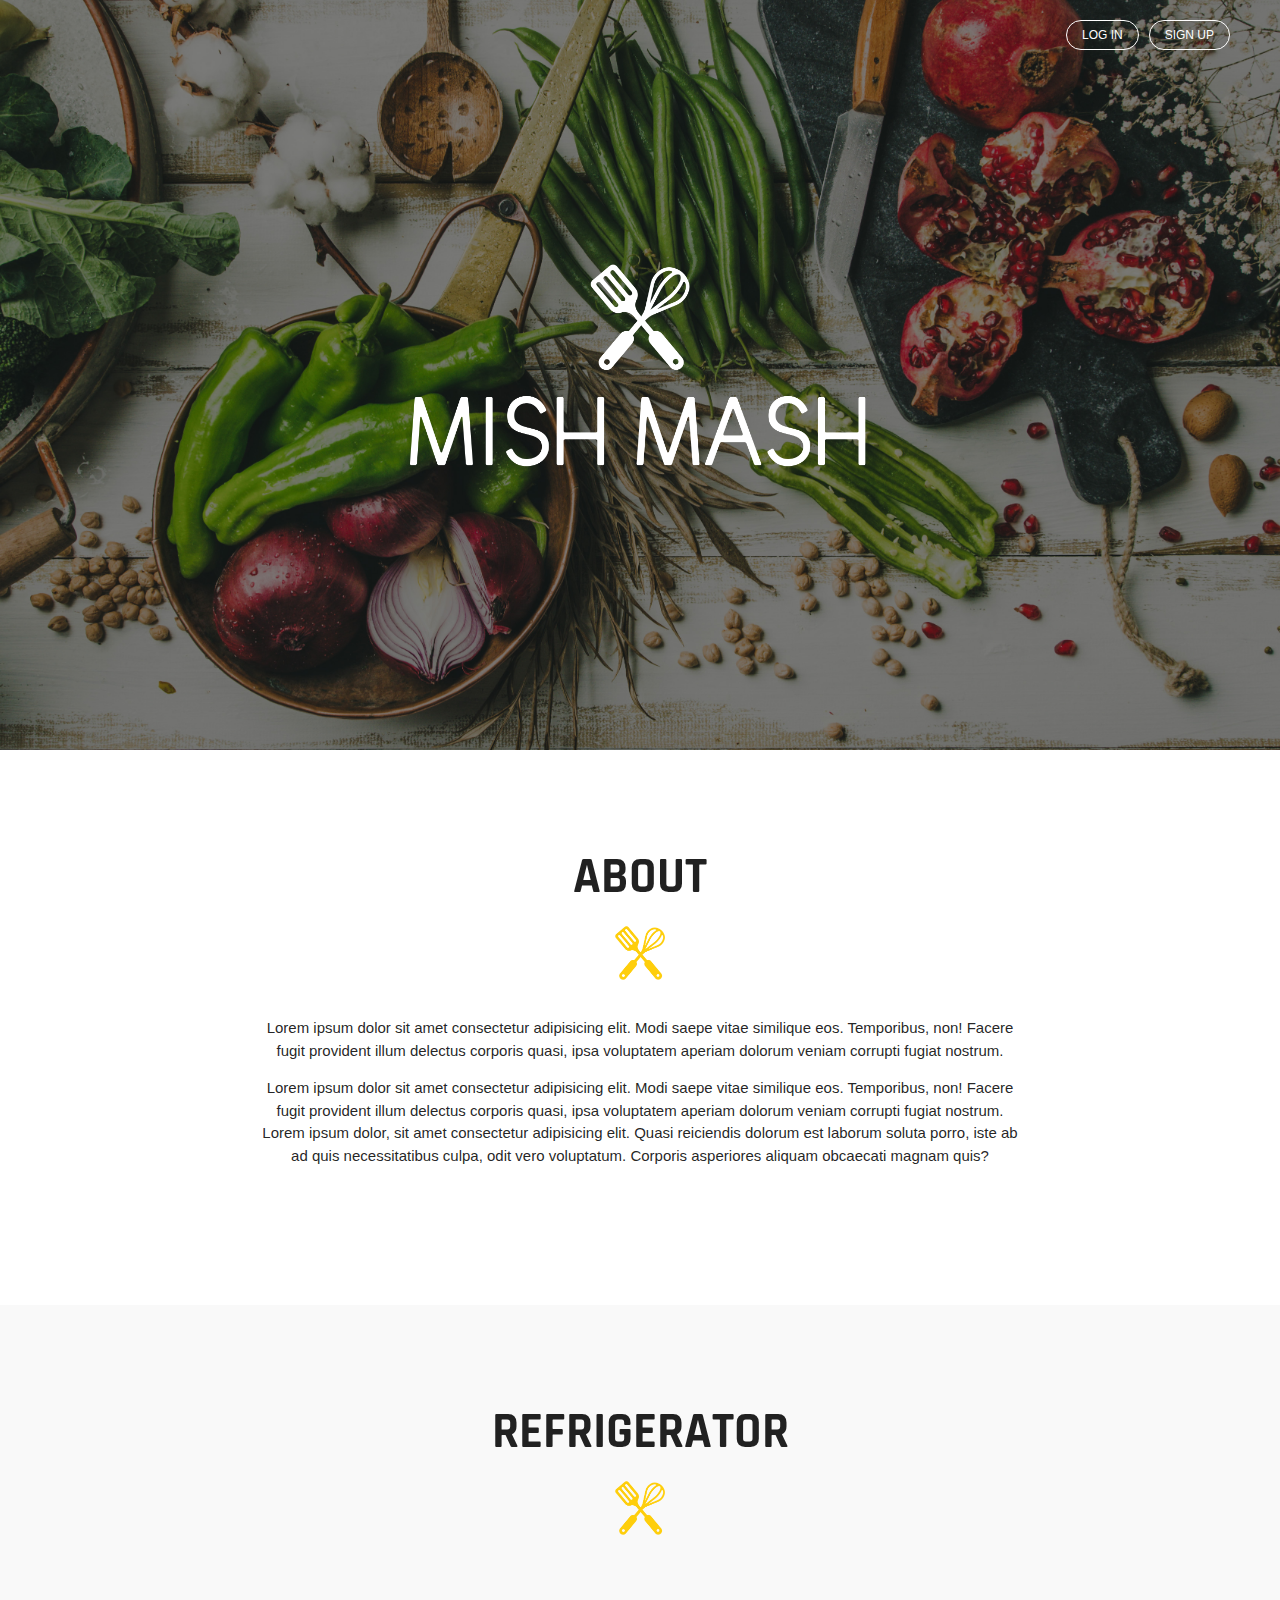
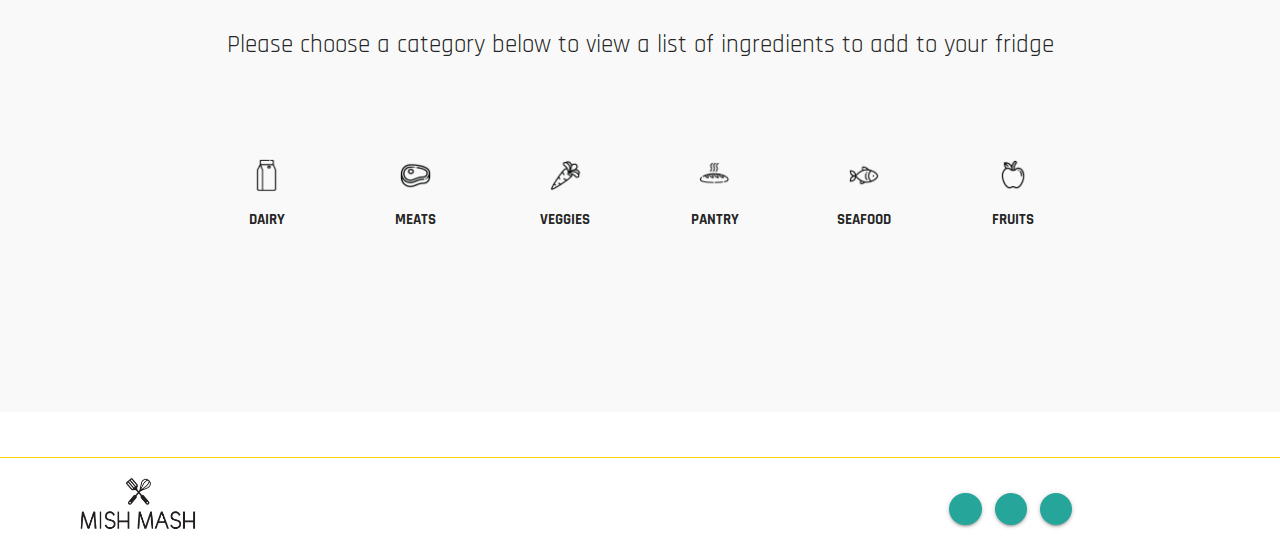
==== commit 93fc5c5e: "modal added" ====
--- a/index.html
+++ b/index.html
@@ -109,6 +109,18 @@
 
         <div class="modal-footer">
             <a href="#" class="modal-close btn orange">Sign Up</a>
+        </div>
+    </div>
+
+    <div class="modal modal3" id="search">
+        <div class="modal-content">
+            <h2>Don't You Want To Add These to Your Fridge?</h2>
+            <p>By signing up, you can add these ingredients to fill up your fridge and use at another time. Are you
+                convinced?</p>
+        </div>
+
+        <div class="modal-footer">
+            <a href="#" class="modal-close btn orange">Sign Up!</a>
         </div>
     </div>
 
@@ -377,9 +389,10 @@
                                 class="material-icons add">add</i></a>
                     </div>
                 </div>
-                <button class="btn waves-effect waves-light" id="submit" type="submit" name="action">Search for Recipes
+                <button class="btn waves-effect waves-light submit modal-trigger" a href="#search" id="submit"
+                    type="submit" name="action">Search for Recipes
                     <i class="material-icons right">send</i>
-                </button>
+                </button></a>
             </div>
 
             <!-- Meat Checkboxes Section -->
@@ -1324,9 +1337,15 @@
                         </div>
                     </div>
                 </div>
+
+                <button class="btn waves-effect waves-light" id="submit" type="submit" name="action">See More Results
+                    <i class="material-icons right">send</i>
+                </button>
             </div>
         </div>
     </div>
+
+    <br><br>
 
     <!-- Footer Section -->
 
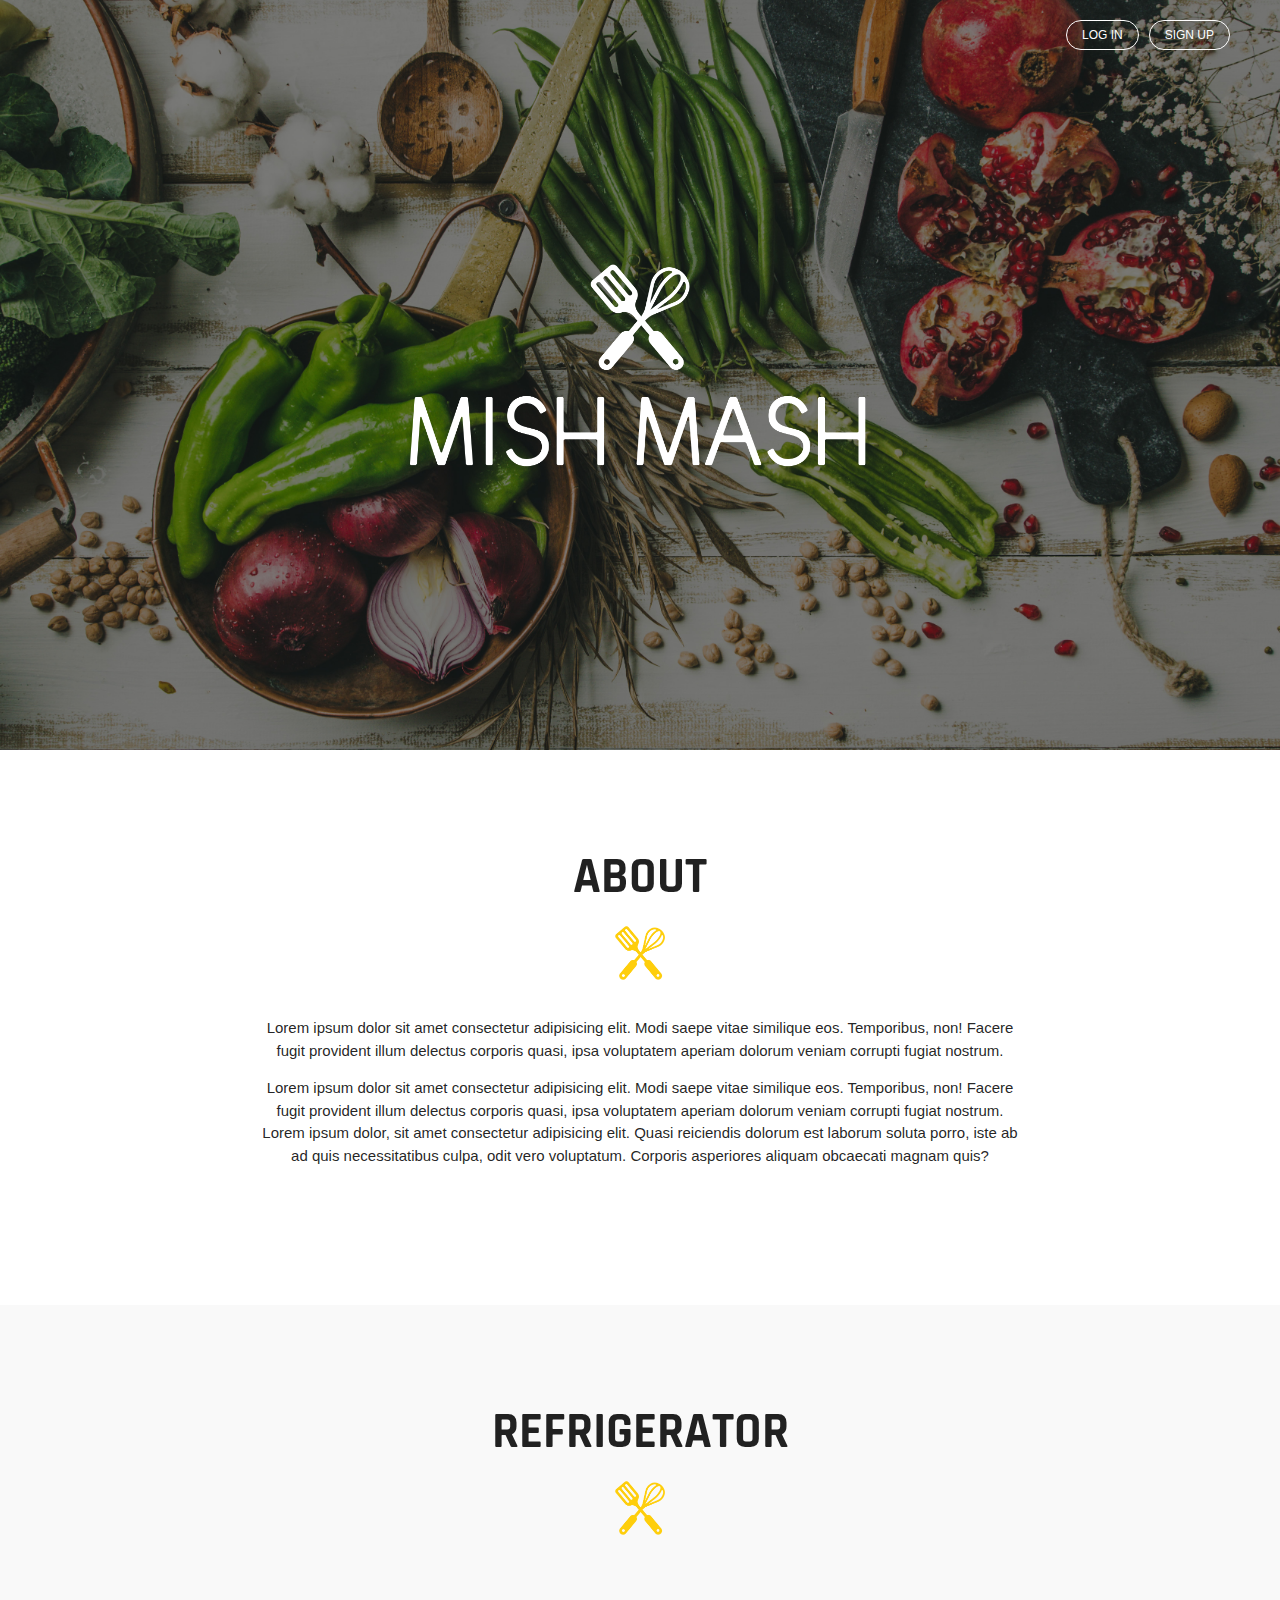
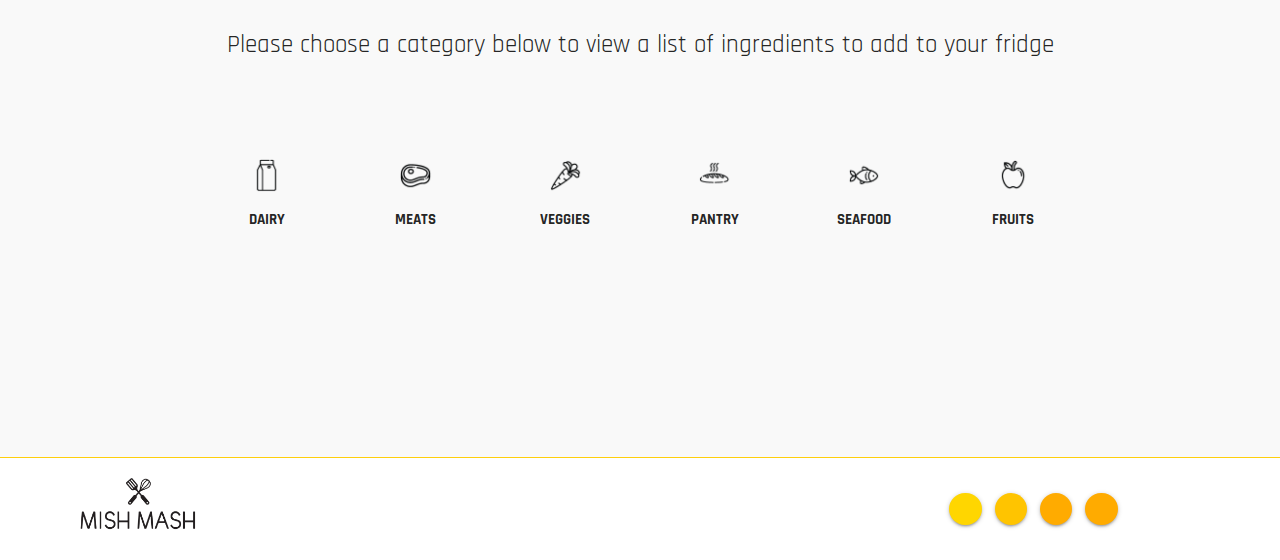
==== commit 6c622586: "Modal styling, Fridge categories even, Cards cleaned. Need to talk about button styling/colors for s" ====
--- a/index.html
+++ b/index.html
@@ -57,12 +57,14 @@
                 <form class="col s12">
                     <div class="row">
                         <div class="input-field col s12">
+                            <i class="material-icons prefix">email_circle</i>
                             <input id="email" type="email" class="validate">
                             <label for="email">Email</label>
                         </div>
                     </div>
                     <div class="row">
                         <div class="input-field col s12">
+                            <i class="material-icons prefix">lock</i>
                             <input id="password" type="password" class="validate">
                             <label for="password">Password</label>
                         </div>
@@ -71,8 +73,8 @@
             </div>
         </div>
 
-        <div class="modal-footer">
-            <a href="#" class="modal-close btn orange">Log In</a>
+        <div class="left-align" id="modal-footer">
+            <a href="#" class="modal-close btn amber accent-4">Log In</a>
         </div>
     </div>
 
@@ -83,6 +85,7 @@
                 <form class="col s12">
                     <div class="row">
                         <div class="input-field col s6">
+                            <i class="material-icons prefix">account_circle</i>
                             <input id="first_name" type="text" class="validate">
                             <label for="first_name">First Name</label>
                         </div>
@@ -93,12 +96,14 @@
                     </div>
                     <div class="row">
                         <div class="input-field col s12">
+                            <i class="material-icons prefix">email_circle</i>
                             <input id="email" type="email" class="validate">
                             <label for="email">Email</label>
                         </div>
                     </div>
                     <div class="row">
                         <div class="input-field col s12">
+                            <i class="material-icons prefix">lock</i>
                             <input id="password" type="password" class="validate">
                             <label for="password">Password</label>
                         </div>
@@ -107,20 +112,20 @@
             </div>
         </div>
 
-        <div class="modal-footer">
-            <a href="#" class="modal-close btn orange">Sign Up</a>
+        <div class="left-align" id="modal-footer">
+            <a href="#" class="modal-close btn amber accent-4">Sign Up</a>
         </div>
     </div>
 
     <div class="modal modal3" id="search">
         <div class="modal-content">
             <h2>Don't You Want To Add These to Your Fridge?</h2>
-            <p>By signing up, you can add these ingredients to fill up your fridge and use at another time. Are you
+            <p>By signing in, you can add these ingredients to fill up your fridge and use for another time. Are you
                 convinced?</p>
         </div>
 
-        <div class="modal-footer">
-            <a href="#" class="modal-close btn orange">Sign Up!</a>
+        <div class="left-align" id="modal-footer">
+            <a href="#" class="modal-close btn amber accent-4">Sign Up!</a>
         </div>
     </div>
 
@@ -201,6 +206,26 @@
             <!-- Dairy Checkboxes Section -->
             <div class="dairy">
                 <div class="row">
+                    <!-- <div class="col s12 l3">
+                        <form action="#">
+                            <p>
+
+                                <input type="checkbox" class="filled-in checkbox-orange" id="filled-in-box"
+                                    checked="checked" />
+                                <label for="filled-in-box"><span>Eggs</span></label>
+                            </p>
+                        </form>
+                    </div> -->
+                    <div class="col s12 l3">
+                            <form action="#">
+                                <p>
+                                    <label>
+                                        <input type="checkbox" />
+                                        <span>Eggs</span>
+                                    </label>
+                                </p>
+                            </form>
+                        </div>
                     <div class="col s12 l3">
                         <form action="#">
                             <p>
@@ -216,6 +241,39 @@
                             <p>
                                 <label>
                                     <input type="checkbox" />
+                                    <span>Milk</span>
+                                </label>
+                            </p>
+                        </form>
+                    </div>
+                    <div class="col s12 l3">
+                        <form action="#">
+                            <p>
+                                <label>
+                                    <input type="checkbox" />
+                                    <span>Yogurt</span>
+                                </label>
+                            </p>
+                        </form>
+                    </div>
+                </div>
+
+                <div class="row">
+                    <div class="col s12 l3">
+                        <form action="#">
+                            <p>
+                                <label>
+                                    <input type="checkbox" />
+                                    <span>Sour Cream</span>
+                                </label>
+                            </p>
+                        </form>
+                    </div>
+                    <div class="col s12 l3">
+                        <form action="#">
+                            <p>
+                                <label>
+                                    <input type="checkbox" />
                                     <span>Custard</span>
                                 </label>
                             </p>
@@ -226,44 +284,107 @@
                             <p>
                                 <label>
                                     <input type="checkbox" />
-                                    <span>Yogurt</span>
-                                </label>
-                            </p>
-                        </form>
-                    </div>
-                    <div class="col s12 l3">
-                        <form action="#">
-                            <p>
-                                <label>
-                                    <input type="checkbox" />
                                     <span>Cottage Cheese</span>
                                 </label>
                             </p>
                         </form>
                     </div>
-                </div>
-
-                <div class="row">
-                    <div class="col s12 l3">
-                        <form action="#">
-                            <p>
-                                <label>
-                                    <input type="checkbox" />
-                                    <span>Sour Cream</span>
-                                </label>
-                            </p>
-                        </form>
-                    </div>
-                    <div class="col s12 l3">
-                        <form action="#">
-                            <p>
-                                <label>
-                                    <input type="checkbox" />
-                                    <span>Milk</span>
-                                </label>
-                            </p>
-                        </form>
-                    </div>
+                    <div class="col s12 l3">
+                        <form action="#">
+                            <p>
+                                <label>
+                                    <input type="checkbox" />
+                                    <span>Cream Cheese</span>
+                                </label>
+                            </p>
+                        </form>
+                    </div>
+                </div>
+                <div class="row">
+                    <div class="col s12 l3">
+                        <form action="#">
+                            <p>
+                                <label>
+                                    <input type="checkbox" />
+                                    <span>Whipped Cream</span>
+                                </label>
+                            </p>
+                        </form>
+                    </div>
+                    <div class="col s12 l3">
+                        <form action="#">
+                            <p>
+                                <label>
+                                    <input type="checkbox" />
+                                    <span>Creamer</span>
+                                </label>
+                            </p>
+                        </form>
+                    </div>
+                    <div class="col s12 l3">
+                        <form action="#">
+                            <p>
+                                <label>
+                                    <input type="checkbox" />
+                                    <span>Cheddar Cheese</span>
+                                </label>
+                            </p>
+                        </form>
+                    </div>
+                    <div class="col s12 l3">
+                        <form action="#">
+                            <p>
+                                <label>
+                                    <input type="checkbox" />
+                                    <span>Mozzarella Cheese</span>
+                                </label>
+                            </p>
+                        </form>
+                    </div>
+                </div>
+                <div class="row">
+                    <div class="col s12 l3">
+                        <form action="#">
+                            <p>
+                                <label>
+                                    <input type="checkbox" />
+                                    <span>Swiss Cheese</span>
+                                </label>
+                            </p>
+                        </form>
+                    </div>
+                    <div class="col s12 l3">
+                        <form action="#">
+                            <p>
+                                <label>
+                                    <input type="checkbox" />
+                                    <span>Provologne Cheese</span>
+                                </label>
+                            </p>
+                        </form>
+                    </div>
+                    <div class="col s12 l3">
+                        <form action="#">
+                            <p>
+                                <label>
+                                    <input type="checkbox" />
+                                    <span>American Cheese</span>
+                                </label>
+                            </p>
+                        </form>
+                    </div>
+                    <div class="col s12 l3">
+                        <form action="#">
+                            <p>
+                                <label>
+                                    <input type="checkbox" />
+                                    <span>Brie Cheese</span>
+                                </label>
+                            </p>
+                        </form>
+                    </div>
+                </div>
+                <div class="row">
                     <div class="col s12 l3">
                         <form action="#">
                             <p>
@@ -274,108 +395,396 @@
                             </p>
                         </form>
                     </div>
-                    <div class="col s12 l3">
-                        <form action="#">
-                            <p>
-                                <label>
-                                    <input type="checkbox" />
-                                    <span>Cream Cheese</span>
-                                </label>
-                            </p>
-                        </form>
-                    </div>
-                </div>
-                <div class="row">
-                    <div class="col s12 l3">
-                        <form action="#">
-                            <p>
-                                <label>
-                                    <input type="checkbox" />
-                                    <span>American Cheese</span>
-                                </label>
-                            </p>
-                        </form>
-                    </div>
-                    <div class="col s12 l3">
-                        <form action="#">
-                            <p>
-                                <label>
-                                    <input type="checkbox" />
-                                    <span>Mozarella Cheese</span>
-                                </label>
-                            </p>
-                        </form>
-                    </div>
-                    <div class="col s12 l3">
-                        <form action="#">
-                            <p>
-                                <label>
-                                    <input type="checkbox" />
-                                    <span>Cheddar Cheese</span>
-                                </label>
-                            </p>
-                        </form>
-                    </div>
-                    <div class="col s12 l3">
-                        <form action="#">
-                            <p>
-                                <label>
-                                    <input type="checkbox" />
-                                    <span>Brie</span>
-                                </label>
-                            </p>
-                        </form>
-                    </div>
-                </div>
-                <div class="row">
-                    <div class="col s12 l3">
-                        <form action="#">
-                            <p>
-                                <label>
-                                    <input type="checkbox" />
-                                    <span>Swiss Cheese</span>
-                                </label>
-                            </p>
-                        </form>
-                    </div>
-                    <div class="col s12 l3">
-                        <form action="#">
-                            <p>
-                                <label>
-                                    <input type="checkbox" />
-                                    <span>Provolone Cheese</span>
-                                </label>
-                            </p>
-                        </form>
-                    </div>
-                    <div class="col s12 l3">
-                        <form action="#">
-                            <p>
-                                <label>
-                                    <input type="checkbox" />
-                                    <span>Creamer</span>
-                                </label>
-                            </p>
-                        </form>
-                    </div>
-                    <div class="col s12 l3">
-                        <form action="#">
-                            <p>
-                                <label>
-                                    <input type="checkbox" />
-                                    <span>Eggs</span>
-                                </label>
-                            </p>
-                        </form>
-                    </div>
-                </div>
-                <div class="row">
-                    <div class="col s12 l3">
-                        <form action="#">
-                            <p>
-                                <label>
-                                    <input type="checkbox" />
-                                    <span>Whipped Cream</span>
+                    <div class="input-field col s12 l4">
+                        <input placeholder="Name of Ingredient" id="first_name" type="text" class="validate">
+                        <label for="first_name">Add Additional Ingredient</label>
+                    </div>
+                    <div class="input-field col s12 l2">
+                        <a class="btn-floating btn-small waves-effect waves-light blue-grey darken-3"><i
+                                class="material-icons add">add</i></a>
+                    </div>
+                </div>
+                <button class="btn waves-effect waves-light submit modal-trigger black-text grey lighten-5" a href="#search"
+                    id="submit" type="submit" name="action">Search for Recipes
+                    <i class="material-icons right">send</i>
+                </button></a>
+            </div>
+
+            <!-- Meat Checkboxes Section -->
+            <div class="meat">
+                <div class="row">
+                    <div class="col s12 l3">
+                        <form action="#">
+                            <p>
+                                <label>
+                                    <input type="checkbox" />
+                                    <span>Bacon</span>
+                                </label>
+                            </p>
+                        </form>
+                    </div>
+                    <div class="col s12 l3">
+                        <form action="#">
+                            <p>
+                                <label>
+                                    <input type="checkbox" />
+                                    <span>Sausage</span>
+                                </label>
+                            </p>
+                        </form>
+                    </div>
+                    <div class="col s12 l3">
+                        <form action="#">
+                            <p>
+                                <label>
+                                    <input type="checkbox" />
+                                    <span>Chorizo</span>
+                                </label>
+                            </p>
+                        </form>
+                    </div>
+                    <div class="col s12 l3">
+                        <form action="#">
+                            <p>
+                                <label>
+                                    <input type="checkbox" />
+                                    <span>Hot Dogs</span>
+                                </label>
+                            </p>
+                        </form>
+                    </div>
+                </div>
+
+                <div class="row">
+                    <div class="col s12 l3">
+                        <form action="#">
+                            <p>
+                                <label>
+                                    <input type="checkbox" />
+                                    <span>Hot Links</span>
+                                </label>
+                            </p>
+                        </form>
+                    </div>
+                    <div class="col s12 l3">
+                        <form action="#">
+                            <p>
+                                <label>
+                                    <input type="checkbox" />
+                                    <span>Chicken</span>
+                                </label>
+                            </p>
+                        </form>
+                    </div>
+                    <div class="col s12 l3">
+                        <form action="#">
+                            <p>
+                                <label>
+                                    <input type="checkbox" />
+                                    <span>Boneless Chicken</span>
+                                </label>
+                            </p>
+                        </form>
+                    </div>
+                    <div class="col s12 l3">
+                        <form action="#">
+                            <p>
+                                <label>
+                                    <input type="checkbox" />
+                                    <span>Deli meats</span>
+                                </label>
+                            </p>
+                        </form>
+                    </div>
+                </div>
+                <div class="row">
+                    <div class="col s12 l3">
+                        <form action="#">
+                            <p>
+                                <label>
+                                    <input type="checkbox" />
+                                    <span>Turkey</span>
+                                </label>
+                            </p>
+                        </form>
+                    </div>
+                    <div class="col s12 l3">
+                        <form action="#">
+                            <p>
+                                <label>
+                                    <input type="checkbox" />
+                                    <span>Ground Turkey</span>
+                                </label>
+                            </p>
+                        </form>
+                    </div>
+                    <div class="col s12 l3">
+                        <form action="#">
+                            <p>
+                                <label>
+                                    <input type="checkbox" />
+                                    <span>Ham</span>
+                                </label>
+                            </p>
+                        </form>
+                    </div>
+                    <div class="col s12 l3">
+                        <form action="#">
+                            <p>
+                                <label>
+                                    <input type="checkbox" />
+                                    <span>Salami</span>
+                                </label>
+                            </p>
+                        </form>
+                    </div>
+                </div>
+                <div class="row">
+                    <div class="col s12 l3">
+                        <form action="#">
+                            <p>
+                                <label>
+                                    <input type="checkbox" />
+                                    <span>Porkchops</span>
+                                </label>
+                            </p>
+                        </form>
+                    </div>
+                    <div class="col s12 l3">
+                        <form action="#">
+                            <p>
+                                <label>
+                                    <input type="checkbox" />
+                                    <span>Lamb</span>
+                                </label>
+                            </p>
+                        </form>
+                    </div>
+                    <div class="col s12 l3">
+                        <form action="#">
+                            <p>
+                                <label>
+                                    <input type="checkbox" />
+                                    <span>Steak</span>
+                                </label>
+                            </p>
+                        </form>
+                    </div>
+                    <div class="col s12 l3">
+                        <form action="#">
+                            <p>
+                                <label>
+                                    <input type="checkbox" />
+                                    <span>Ground Beef</span>
+                                </label>
+                            </p>
+                        </form>
+                    </div>
+                </div>
+                <div class="row">
+                    <div class="col s12 l3">
+                        <form action="#">
+                            <p>
+                                <label>
+                                    <input type="checkbox" />
+                                    <span>Jerky</span>
+                                </label>
+                            </p>
+                        </form>
+                    </div>
+                    <div class="input-field col s12 l4">
+                        <input placeholder="Name of Ingredient" id="first_name" type="text" class="validate">
+                        <label for="first_name">Add Additional Ingredient</label>
+                    </div>
+                    <div class="input-field col s12 l2">
+                        <a class="btn-floating btn-small waves-effect waves-light amber accent-4"><i
+                                class="material-icons add">add</i></a>
+                    </div>
+                </div>
+                <button class="btn waves-effect waves-light submit modal-trigger amber accent-4" a href="#search" id="submit"
+                    type="submit" name="action">Search for Recipes
+                    <i class="material-icons right">send</i>
+                </button></a>
+            </div>
+
+            <!-- Veggie Checkboxes Section -->
+            <div class="veggies">
+                <div class="row">
+                    <div class="col s12 l3">
+                        <form action="#">
+                            <p>
+                                <label>
+                                    <input type="checkbox" />
+                                    <span>Broccoli</span>
+                                </label>
+                            </p>
+                        </form>
+                    </div>
+                    <div class="col s12 l3">
+                        <form action="#">
+                            <p>
+                                <label>
+                                    <input type="checkbox" />
+                                    <span>Brussel Sprouts</span>
+                                </label>
+                            </p>
+                        </form>
+                    </div>
+                    <div class="col s12 l3">
+                        <form action="#">
+                            <p>
+                                <label>
+                                    <input type="checkbox" />
+                                    <span>Cauliflower</span>
+                                </label>
+                            </p>
+                        </form>
+                    </div>
+                    <div class="col s12 l3">
+                        <form action="#">
+                            <p>
+                                <label>
+                                    <input type="checkbox" />
+                                    <span>Carrots</span>
+                                </label>
+                            </p>
+                        </form>
+                    </div>
+                </div>
+
+                <div class="row">
+                    <div class="col s12 l3">
+                        <form action="#">
+                            <p>
+                                <label>
+                                    <input type="checkbox" />
+                                    <span>Kale</span>
+                                </label>
+                            </p>
+                        </form>
+                    </div>
+                    <div class="col s12 l3">
+                        <form action="#">
+                            <p>
+                                <label>
+                                    <input type="checkbox" />
+                                    <span>Lettuce</span>
+                                </label>
+                            </p>
+                        </form>
+                    </div>
+                    <div class="col s12 l3">
+                        <form action="#">
+                            <p>
+                                <label>
+                                    <input type="checkbox" />
+                                    <span>Spinach</span>
+                                </label>
+                            </p>
+                        </form>
+                    </div>
+                    <div class="col s12 l3">
+                        <form action="#">
+                            <p>
+                                <label>
+                                    <input type="checkbox" />
+                                    <span>Celery</span>
+                                </label>
+                            </p>
+                        </form>
+                    </div>
+                </div>
+                <div class="row">
+                    <div class="col s12 l3">
+                        <form action="#">
+                            <p>
+                                <label>
+                                    <input type="checkbox" />
+                                    <span>Avocado</span>
+                                </label>
+                            </p>
+                        </form>
+                    </div>
+                    <div class="col s12 l3">
+                        <form action="#">
+                            <p>
+                                <label>
+                                    <input type="checkbox" />
+                                    <span>Bellpeppers</span>
+                                </label>
+                            </p>
+                        </form>
+                    </div>
+                    <div class="col s12 l3">
+                        <form action="#">
+                            <p>
+                                <label>
+                                    <input type="checkbox" />
+                                    <span>Corn</span>
+                                </label>
+                            </p>
+                        </form>
+                    </div>
+                    <div class="col s12 l3">
+                        <form action="#">
+                            <p>
+                                <label>
+                                    <input type="checkbox" />
+                                    <span>Onions</span>
+                                </label>
+                            </p>
+                        </form>
+                    </div>
+                </div>
+                <div class="row">
+                    <div class="col s12 l3">
+                        <form action="#">
+                            <p>
+                                <label>
+                                    <input type="checkbox" />
+                                    <span>Potatoes</span>
+                                </label>
+                            </p>
+                        </form>
+                    </div>
+                    <div class="col s12 l3">
+                        <form action="#">
+                            <p>
+                                <label>
+                                    <input type="checkbox" />
+                                    <span>Sweet Potatoes</span>
+                                </label>
+                            </p>
+                        </form>
+                    </div>
+                    <div class="col s12 l3">
+                        <form action="#">
+                            <p>
+                                <label>
+                                    <input type="checkbox" />
+                                    <span>Onions</span>
+                                </label>
+                            </p>
+                        </form>
+                    </div>
+                    <div class="col s12 l3">
+                        <form action="#">
+                            <p>
+                                <label>
+                                    <input type="checkbox" />
+                                    <span>Squash</span>
+                                </label>
+                            </p>
+                        </form>
+                    </div>
+                </div>
+                <div class="row">
+                    <div class="col s12 l3">
+                        <form action="#">
+                            <p>
+                                <label>
+                                    <input type="checkbox" />
+                                    <span>Zucchini</span>
                                 </label>
                             </p>
                         </form>
@@ -395,136 +804,188 @@
                 </button></a>
             </div>
 
-            <!-- Meat Checkboxes Section -->
-            <div class="meat">
-                <div class="row">
-                    <div class="col s12 l3">
-                        <form action="#">
-                            <p>
-                                <label>
-                                    <input type="checkbox" />
-                                    <span>Turkey</span>
-                                </label>
-                            </p>
-                        </form>
-                    </div>
-                    <div class="col s12 l3">
-                        <form action="#">
-                            <p>
-                                <label>
-                                    <input type="checkbox" />
-                                    <span>Bacon</span>
-                                </label>
-                            </p>
-                        </form>
-                    </div>
-                    <div class="col s12 l3">
-                        <form action="#">
-                            <p>
-                                <label>
-                                    <input type="checkbox" />
-                                    <span>Chicken</span>
-                                </label>
-                            </p>
-                        </form>
-                    </div>
-                    <div class="col s12 l3">
-                        <form action="#">
-                            <p>
-                                <label>
-                                    <input type="checkbox" />
-                                    <span>Ham</span>
-                                </label>
-                            </p>
-                        </form>
-                    </div>
-                </div>
-
-                <div class="row">
-                    <div class="col s12 l3">
-                        <form action="#">
-                            <p>
-                                <label>
-                                    <input type="checkbox" />
-                                    <span>Sausage</span>
-                                </label>
-                            </p>
-                        </form>
-                    </div>
-                    <div class="col s12 l3">
-                        <form action="#">
-                            <p>
-                                <label>
-                                    <input type="checkbox" />
-                                    <span>Steak</span>
-                                </label>
-                            </p>
-                        </form>
-                    </div>
-                    <div class="col s12 l3">
-                        <form action="#">
-                            <p>
-                                <label>
-                                    <input type="checkbox" />
-                                    <span>Ground Turkey</span>
-                                </label>
-                            </p>
-                        </form>
-                    </div>
-                    <div class="col s12 l3">
-                        <form action="#">
-                            <p>
-                                <label>
-                                    <input type="checkbox" />
-                                    <span>Ground Beef</span>
-                                </label>
-                            </p>
-                        </form>
-                    </div>
-                </div>
-                <div class="row">
-                    <div class="col s12 l3">
-                        <form action="#">
-                            <p>
-                                <label>
-                                    <input type="checkbox" />
-                                    <span>Salami</span>
-                                </label>
-                            </p>
-                        </form>
-                    </div>
-                    <div class="col s12 l3">
-                        <form action="#">
-                            <p>
-                                <label>
-                                    <input type="checkbox" />
-                                    <span>Jerky</span>
-                                </label>
-                            </p>
-                        </form>
-                    </div>
-                    <div class="col s12 l3">
-                        <form action="#">
-                            <p>
-                                <label>
-                                    <input type="checkbox" />
-                                    <span>Pork Chops</span>
-                                </label>
-                            </p>
-                        </form>
-                    </div>
-                    <div class="col s12 l3">
-                        <form action="#">
-                            <p>
-                                <label>
-                                    <input type="checkbox" />
-                                    <span>Lamb</span>
-                                </label>
-                            </p>
-                        </form>
-                    </div>
-                </div>
-                <div class="row">
+            <!-- Pantry Checkboxes Section -->
+            <div class="pantry">
+                <div class="row">
+                    <div class="col s12 l3">
+                        <form action="#">
+                            <p>
+                                <label>
+                                    <input type="checkbox" />
+                                    <span>Pasta</span>
+                                </label>
+                            </p>
+                        </form>
+                    </div>
+                    <div class="col s12 l3">
+                        <form action="#">
+                            <p>
+                                <label>
+                                    <input type="checkbox" />
+                                    <span>Cereal</span>
+                                </label>
+                            </p>
+                        </form>
+                    </div>
+                    <div class="col s12 l3">
+                        <form action="#">
+                            <p>
+                                <label>
+                                    <input type="checkbox" />
+                                    <span>Almonds</span>
+                                </label>
+                            </p>
+                        </form>
+                    </div>
+                    <div class="col s12 l3">
+                        <form action="#">
+                            <p>
+                                <label>
+                                    <input type="checkbox" />
+                                    <span>Cashews</span>
+                                </label>
+                            </p>
+                        </form>
+                    </div>
+                </div>
+
+                <div class="row">
+                    <div class="col s12 l3">
+                        <form action="#">
+                            <p>
+                                <label>
+                                    <input type="checkbox" />
+                                    <span>Pistachio</span>
+                                </label>
+                            </p>
+                        </form>
+                    </div>
+                    <div class="col s12 l3">
+                        <form action="#">
+                            <p>
+                                <label>
+                                    <input type="checkbox" />
+                                    <span>Peanuts</span>
+                                </label>
+                            </p>
+                        </form>
+                    </div>
+                    <div class="col s12 l3">
+                        <form action="#">
+                            <p>
+                                <label>
+                                    <input type="checkbox" />
+                                    <span>Beans</span>
+                                </label>
+                            </p>
+                        </form>
+                    </div>
+                    <div class="col s12 l3">
+                        <form action="#">
+                            <p>
+                                <label>
+                                    <input type="checkbox" />
+                                    <span>Rice</span>
+                                </label>
+                            </p>
+                        </form>
+                    </div>
+                </div>
+                <div class="row">
+                    <div class="col s12 l3">
+                        <form action="#">
+                            <p>
+                                <label>
+                                    <input type="checkbox" />
+                                    <span>Spices</span>
+                                </label>
+                            </p>
+                        </form>
+                    </div>
+                    <div class="col s12 l3">
+                        <form action="#">
+                            <p>
+                                <label>
+                                    <input type="checkbox" />
+                                    <span>Sauces</span>
+                                </label>
+                            </p>
+                        </form>
+                    </div>
+                    <div class="col s12 l3">
+                        <form action="#">
+                            <p>
+                                <label>
+                                    <input type="checkbox" />
+                                    <span>Peanut Butter</span>
+                                </label>
+                            </p>
+                        </form>
+                    </div>
+                    <div class="col s12 l3">
+                        <form action="#">
+                            <p>
+                                <label>
+                                    <input type="checkbox" />
+                                    <span>Syrup</span>
+                                </label>
+                            </p>
+                        </form>
+                    </div>
+                </div>
+                <div class="row">
+                    <div class="col s12 l3">
+                        <form action="#">
+                            <p>
+                                <label>
+                                    <input type="checkbox" />
+                                    <span>Cooking Oil</span>
+                                </label>
+                            </p>
+                        </form>
+                    </div>
+                    <div class="col s12 l3">
+                        <form action="#">
+                            <p>
+                                <label>
+                                    <input type="checkbox" />
+                                    <span>Salt</span>
+                                </label>
+                            </p>
+                        </form>
+                    </div>
+                    <div class="col s12 l3">
+                        <form action="#">
+                            <p>
+                                <label>
+                                    <input type="checkbox" />
+                                    <span>Sugar</span>
+                                </label>
+                            </p>
+                        </form>
+                    </div>
+                    <div class="col s12 l3">
+                        <form action="#">
+                            <p>
+                                <label>
+                                    <input type="checkbox" />
+                                    <span>Chips</span>
+                                </label>
+                            </p>
+                        </form>
+                    </div>
+                </div>
+                <div class="row">
+                    <div class="col s12 l3">
+                        <form action="#">
+                            <p>
+                                <label>
+                                    <input type="checkbox" />
+                                    <span>Bread</span>
+                                </label>
+                            </p>
+                        </form>
+                    </div>
                     <div class="input-field col s12 l4">
                         <input placeholder="Ingredient" id="first_name" type="text" class="validate">
                         <label for="first_name">Add Additional Ingredient</label>
@@ -539,180 +1000,190 @@
                 </button>
             </div>
 
-            <!-- Veggie Checkboxes Section -->
-            <div class="veggies">
-                <div class="row">
-                    <div class="col s12 l3">
-                        <form action="#">
-                            <p>
-                                <label>
-                                    <input type="checkbox" />
-                                    <span>Brocolli</span>
-                                </label>
-                            </p>
-                        </form>
-                    </div>
-                    <div class="col s12 l3">
-                        <form action="#">
-                            <p>
-                                <label>
-                                    <input type="checkbox" />
-                                    <span>Carrots</span>
-                                </label>
-                            </p>
-                        </form>
-                    </div>
-                    <div class="col s12 l3">
-                        <form action="#">
-                            <p>
-                                <label>
-                                    <input type="checkbox" />
-                                    <span>Zucchini</span>
-                                </label>
-                            </p>
-                        </form>
-                    </div>
-                    <div class="col s12 l3">
-                        <form action="#">
-                            <p>
-                                <label>
-                                    <input type="checkbox" />
-                                    <span>Avocado</span>
-                                </label>
-                            </p>
-                        </form>
-                    </div>
-                </div>
-
-                <div class="row">
-                    <div class="col s12 l3">
-                        <form action="#">
-                            <p>
-                                <label>
-                                    <input type="checkbox" />
-                                    <span>Spinach</span>
-                                </label>
-                            </p>
-                        </form>
-                    </div>
-                    <div class="col s12 l3">
-                        <form action="#">
-                            <p>
-                                <label>
-                                    <input type="checkbox" />
-                                    <span>Celery</span>
-                                </label>
-                            </p>
-                        </form>
-                    </div>
-                    <div class="col s12 l3">
-                        <form action="#">
-                            <p>
-                                <label>
-                                    <input type="checkbox" />
-                                    <span>Potatoes</span>
-                                </label>
-                            </p>
-                        </form>
-                    </div>
-                    <div class="col s12 l3">
-                        <form action="#">
-                            <p>
-                                <label>
-                                    <input type="checkbox" />
-                                    <span>Tomato</span>
-                                </label>
-                            </p>
-                        </form>
-                    </div>
-                </div>
-                <div class="row">
-                    <div class="col s12 l3">
-                        <form action="#">
-                            <p>
-                                <label>
-                                    <input type="checkbox" />
-                                    <span>Sweet Potato</span>
-                                </label>
-                            </p>
-                        </form>
-                    </div>
-                    <div class="col s12 l3">
-                        <form action="#">
-                            <p>
-                                <label>
-                                    <input type="checkbox" />
-                                    <span>Squash</span>
-                                </label>
-                            </p>
-                        </form>
-                    </div>
-                    <div class="col s12 l3">
-                        <form action="#">
-                            <p>
-                                <label>
-                                    <input type="checkbox" />
-                                    <span>Lettuce</span>
-                                </label>
-                            </p>
-                        </form>
-                    </div>
-                    <div class="col s12 l3">
-                        <form action="#">
-                            <p>
-                                <label>
-                                    <input type="checkbox" />
-                                    <span>Onions</span>
-                                </label>
-                            </p>
-                        </form>
-                    </div>
-                </div>
-                <div class="row">
-                    <div class="col s12 l3">
-                        <form action="#">
-                            <p>
-                                <label>
-                                    <input type="checkbox" />
-                                    <span>Bell Pepper</span>
-                                </label>
-                            </p>
-                        </form>
-                    </div>
-                    <div class="col s12 l3">
-                        <form action="#">
-                            <p>
-                                <label>
-                                    <input type="checkbox" />
-                                    <span>Kale</span>
-                                </label>
-                            </p>
-                        </form>
-                    </div>
-                    <div class="col s12 l3">
-                        <form action="#">
-                            <p>
-                                <label>
-                                    <input type="checkbox" />
-                                    <span>Beets</span>
-                                </label>
-                            </p>
-                        </form>
-                    </div>
-                    <div class="col s12 l3">
-                        <form action="#">
-                            <p>
-                                <label>
-                                    <input type="checkbox" />
-                                    <span>Corn</span>
-                                </label>
-                            </p>
-                        </form>
-                    </div>
-                </div>
-                <div class="row">
+            <!-- Seafood Checkboxes Section -->
+            <div class="seafood">
+                <div class="row">
+                    <div class="col s12 l3">
+                        <form action="#">
+                            <p>
+                                <label>
+                                    <input type="checkbox" />
+                                    <span>Shrimp</span>
+                                </label>
+                            </p>
+                        </form>
+                    </div>
+                    <div class="col s12 l3">
+                        <form action="#">
+                            <p>
+                                <label>
+                                    <input type="checkbox" />
+                                    <span>Scallops</span>
+                                </label>
+                            </p>
+                        </form>
+                    </div>
+                    <div class="col s12 l3">
+                        <form action="#">
+                            <p>
+                                <label>
+                                    <input type="checkbox" />
+                                    <span>Clams</span>
+                                </label>
+                            </p>
+                        </form>
+                    </div>
+                    <div class="col s12 l3">
+                        <form action="#">
+                            <p>
+                                <label>
+                                    <input type="checkbox" />
+                                    <span>Mussels</span>
+                                </label>
+                            </p>
+                        </form>
+                    </div>
+                </div>
+
+                <div class="row">
+                    <div class="col s12 l3">
+                        <form action="#">
+                            <p>
+                                <label>
+                                    <input type="checkbox" />
+                                    <span>Squid</span>
+                                </label>
+                            </p>
+                        </form>
+                    </div>
+                    <div class="col s12 l3">
+                        <form action="#">
+                            <p>
+                                <label>
+                                    <input type="checkbox" />
+                                    <span>Crawfish</span>
+                                </label>
+                            </p>
+                        </form>
+                    </div>
+                    <div class="col s12 l3">
+                        <form action="#">
+                            <p>
+                                <label>
+                                    <input type="checkbox" />
+                                    <span>Crab</span>
+                                </label>
+                            </p>
+                        </form>
+                    </div>
+                    <div class="col s12 l3">
+                        <form action="#">
+                            <p>
+                                <label>
+                                    <input type="checkbox" />
+                                    <span>Lobster</span>
+                                </label>
+                            </p>
+                        </form>
+                    </div>
+                </div>
+                <div class="row">
+                    <div class="col s12 l3">
+                        <form action="#">
+                            <p>
+                                <label>
+                                    <input type="checkbox" />
+                                    <span>Catfish</span>
+                                </label>
+                            </p>
+                        </form>
+                    </div>
+                    <div class="col s12 l3">
+                        <form action="#">
+                            <p>
+                                <label>
+                                    <input type="checkbox" />
+                                    <span>Cod</span>
+                                </label>
+                            </p>
+                        </form>
+                    </div>
+                    <div class="col s12 l3">
+                        <form action="#">
+                            <p>
+                                <label>
+                                    <input type="checkbox" />
+                                    <span>Mahi Mahi</span>
+                                </label>
+                            </p>
+                        </form>
+                    </div>
+                    <div class="col s12 l3">
+                        <form action="#">
+                            <p>
+                                <label>
+                                    <input type="checkbox" />
+                                    <span>Salmon</span>
+                                </label>
+                            </p>
+                        </form>
+                    </div>
+                </div>
+                <div class="row">
+                    <div class="col s12 l3">
+                        <form action="#">
+                            <p>
+                                <label>
+                                    <input type="checkbox" />
+                                    <span>Tilapia</span>
+                                </label>
+                            </p>
+                        </form>
+                    </div>
+                    <div class="col s12 l3">
+                        <form action="#">
+                            <p>
+                                <label>
+                                    <input type="checkbox" />
+                                    <span>Trout</span>
+                                </label>
+                            </p>
+                        </form>
+                    </div>
+                    <div class="col s12 l3">
+                        <form action="#">
+                            <p>
+                                <label>
+                                    <input type="checkbox" />
+                                    <span>Sardines</span>
+                                </label>
+                            </p>
+                        </form>
+                    </div>
+                    <div class="col s12 l3">
+                        <form action="#">
+                            <p>
+                                <label>
+                                    <input type="checkbox" />
+                                    <span>Anchovies</span>
+                                </label>
+                            </p>
+                        </form>
+                    </div>
+                </div>
+                <div class="row">
+                    <div class="col s12 l3">
+                        <form action="#">
+                            <p>
+                                <label>
+                                    <input type="checkbox" />
+                                    <span>Tuna</span>
+                                </label>
+                            </p>
+                        </form>
+                    </div>
                     <div class="input-field col s12 l4">
-                        <input placeholder="Ingredient" id="first_name" type="text" class="validate">
+                        <input placeholder="Name of Ingredient" id="first_name" type="text" class="validate">
                         <label for="first_name">Add Additional Ingredient</label>
                     </div>
                     <div class="input-field col s12 l2">
@@ -720,349 +1191,10 @@
                                 class="material-icons add">add</i></a>
                     </div>
                 </div>
-                <button class="btn waves-effect waves-light" id="submit" type="submit" name="action">Search for Recipes
+                <button class="btn waves-effect waves-light submit modal-trigger" a href="#search" id="submit"
+                    type="submit" name="action">Search for Recipes
                     <i class="material-icons right">send</i>
-                </button>
-            </div>
-
-            <!-- Pantry Checkboxes Section -->
-            <div class="pantry">
-                <div class="row">
-                    <div class="col s12 l3">
-                        <form action="#">
-                            <p>
-                                <label>
-                                    <input type="checkbox" />
-                                    <span>Pasta</span>
-                                </label>
-                            </p>
-                        </form>
-                    </div>
-                    <div class="col s12 l3">
-                        <form action="#">
-                            <p>
-                                <label>
-                                    <input type="checkbox" />
-                                    <span>Cereal</span>
-                                </label>
-                            </p>
-                        </form>
-                    </div>
-                    <div class="col s12 l3">
-                        <form action="#">
-                            <p>
-                                <label>
-                                    <input type="checkbox" />
-                                    <span>Cookies</span>
-                                </label>
-                            </p>
-                        </form>
-                    </div>
-                    <div class="col s12 l3">
-                        <form action="#">
-                            <p>
-                                <label>
-                                    <input type="checkbox" />
-                                    <span>Cashews</span>
-                                </label>
-                            </p>
-                        </form>
-                    </div>
-                </div>
-
-                <div class="row">
-                    <div class="col s12 l3">
-                        <form action="#">
-                            <p>
-                                <label>
-                                    <input type="checkbox" />
-                                    <span>Pistachio</span>
-                                </label>
-                            </p>
-                        </form>
-                    </div>
-                    <div class="col s12 l3">
-                        <form action="#">
-                            <p>
-                                <label>
-                                    <input type="checkbox" />
-                                    <span>Peanuts</span>
-                                </label>
-                            </p>
-                        </form>
-                    </div>
-                    <div class="col s12 l3">
-                        <form action="#">
-                            <p>
-                                <label>
-                                    <input type="checkbox" />
-                                    <span>Beans</span>
-                                </label>
-                            </p>
-                        </form>
-                    </div>
-                    <div class="col s12 l3">
-                        <form action="#">
-                            <p>
-                                <label>
-                                    <input type="checkbox" />
-                                    <span>Rice</span>
-                                </label>
-                            </p>
-                        </form>
-                    </div>
-                </div>
-                <div class="row">
-                    <div class="col s12 l3">
-                        <form action="#">
-                            <p>
-                                <label>
-                                    <input type="checkbox" />
-                                    <span>Spices</span>
-                                </label>
-                            </p>
-                        </form>
-                    </div>
-                    <div class="col s12 l3">
-                        <form action="#">
-                            <p>
-                                <label>
-                                    <input type="checkbox" />
-                                    <span>Sauces</span>
-                                </label>
-                            </p>
-                        </form>
-                    </div>
-                    <div class="col s12 l3">
-                        <form action="#">
-                            <p>
-                                <label>
-                                    <input type="checkbox" />
-                                    <span>Peanut Butter</span>
-                                </label>
-                            </p>
-                        </form>
-                    </div>
-                    <div class="col s12 l3">
-                        <form action="#">
-                            <p>
-                                <label>
-                                    <input type="checkbox" />
-                                    <span>Syrup</span>
-                                </label>
-                            </p>
-                        </form>
-                    </div>
-                </div>
-                <div class="row">
-                    <div class="col s12 l3">
-                        <form action="#">
-                            <p>
-                                <label>
-                                    <input type="checkbox" />
-                                    <span>Cooking Oil</span>
-                                </label>
-                            </p>
-                        </form>
-                    </div>
-                    <div class="col s12 l3">
-                        <form action="#">
-                            <p>
-                                <label>
-                                    <input type="checkbox" />
-                                    <span>Salt</span>
-                                </label>
-                            </p>
-                        </form>
-                    </div>
-                    <div class="col s12 l3">
-                        <form action="#">
-                            <p>
-                                <label>
-                                    <input type="checkbox" />
-                                    <span>Sugar</span>
-                                </label>
-                            </p>
-                        </form>
-                    </div>
-                    <div class="col s12 l3">
-                        <form action="#">
-                            <p>
-                                <label>
-                                    <input type="checkbox" />
-                                    <span>Chips</span>
-                                </label>
-                            </p>
-                        </form>
-                    </div>
-                </div>
-                <div class="row">
-                    <div class="col s12 l3">
-                        <form action="#">
-                            <p>
-                                <label>
-                                    <input type="checkbox" />
-                                    <span>Crackers</span>
-                                </label>
-                            </p>
-                        </form>
-                    </div>
-                    <div class="col s12 l3">
-                        <form action="#">
-                            <p>
-                                <label>
-                                    <input type="checkbox" />
-                                    <span>Bread</span>
-                                </label>
-                            </p>
-                        </form>
-                    </div>
-                    <div class="input-field col s12 l4">
-                        <input placeholder="Ingredient" id="first_name" type="text" class="validate">
-                        <label for="first_name">Add Additional Ingredient</label>
-                    </div>
-                    <div class="input-field col s12 l2">
-                        <a class="btn-floating btn-small waves-effect waves-light"><i
-                                class="material-icons add">add</i></a>
-                    </div>
-                </div>
-                <button class="btn waves-effect waves-light" id="submit" type="submit" name="action">Search for Recipes
-                    <i class="material-icons right">send</i>
-                </button>
-            </div>
-
-            <!-- Seafood Checkboxes Section -->
-            <div class="seafood">
-                <div class="row">
-                    <div class="col s12 l3">
-                        <form action="#">
-                            <p>
-                                <label>
-                                    <input type="checkbox" />
-                                    <span>Shrimp</span>
-                                </label>
-                            </p>
-                        </form>
-                    </div>
-                    <div class="col s12 l3">
-                        <form action="#">
-                            <p>
-                                <label>
-                                    <input type="checkbox" />
-                                    <span>Scallops</span>
-                                </label>
-                            </p>
-                        </form>
-                    </div>
-                    <div class="col s12 l3">
-                        <form action="#">
-                            <p>
-                                <label>
-                                    <input type="checkbox" />
-                                    <span>Salmon</span>
-                                </label>
-                            </p>
-                        </form>
-                    </div>
-                    <div class="col s12 l3">
-                        <form action="#">
-                            <p>
-                                <label>
-                                    <input type="checkbox" />
-                                    <span>Tilapia</span>
-                                </label>
-                            </p>
-                        </form>
-                    </div>
-                </div>
-
-                <div class="row">
-                    <div class="col s12 l3">
-                        <form action="#">
-                            <p>
-                                <label>
-                                    <input type="checkbox" />
-                                    <span>Trout</span>
-                                </label>
-                            </p>
-                        </form>
-                    </div>
-                    <div class="col s12 l3">
-                        <form action="#">
-                            <p>
-                                <label>
-                                    <input type="checkbox" />
-                                    <span>Lobster</span>
-                                </label>
-                            </p>
-                        </form>
-                    </div>
-                    <div class="col s12 l3">
-                        <form action="#">
-                            <p>
-                                <label>
-                                    <input type="checkbox" />
-                                    <span>Squid</span>
-                                </label>
-                            </p>
-                        </form>
-                    </div>
-                    <div class="col s12 l3">
-                        <form action="#">
-                            <p>
-                                <label>
-                                    <input type="checkbox" />
-                                    <span>Crab</span>
-                                </label>
-                            </p>
-                        </form>
-                    </div>
-                </div>
-                <div class="row">
-                    <div class="col s12 l3">
-                        <form action="#">
-                            <p>
-                                <label>
-                                    <input type="checkbox" />
-                                    <span>Mussels</span>
-                                </label>
-                            </p>
-                        </form>
-                    </div>
-                    <div class="col s12 l3">
-                        <form action="#">
-                            <p>
-                                <label>
-                                    <input type="checkbox" />
-                                    <span>Clams</span>
-                                </label>
-                            </p>
-                        </form>
-                    </div>
-                    <div class="col s12 l3">
-                        <form action="#">
-                            <p>
-                                <label>
-                                    <input type="checkbox" />
-                                    <span>Oysters</span>
-                                </label>
-                            </p>
-                        </form>
-                    </div>
-                </div>
-                <div class="row">
-                    <div class="input-field col s12 l4">
-                        <input placeholder="Ingredient" id="first_name" type="text" class="validate">
-                        <label for="first_name">Add Additional Ingredient</label>
-                    </div>
-                    <div class="input-field col s12 l2">
-                        <a class="btn-floating btn-small waves-effect waves-light"><i
-                                class="material-icons add">add</i></a>
-                    </div>
-                </div>
-                <button class="btn waves-effect waves-light" id="submit" type="submit" name="action">Search for Recipes
-                    <i class="material-icons right">send</i>
-                </button>
+                </button></a>
             </div>
 
             <!-- Fruit Checkboxes Section -->
@@ -1073,27 +1205,27 @@
                             <p>
                                 <label>
                                     <input type="checkbox" />
-                                    <span>Apples</span>
-                                </label>
-                            </p>
-                        </form>
-                    </div>
-                    <div class="col s12 l3">
-                        <form action="#">
-                            <p>
-                                <label>
-                                    <input type="checkbox" />
-                                    <span>Bananas</span>
-                                </label>
-                            </p>
-                        </form>
-                    </div>
-                    <div class="col s12 l3">
-                        <form action="#">
-                            <p>
-                                <label>
-                                    <input type="checkbox" />
-                                    <span>Oranges</span>
+                                    <span>Apple</span>
+                                </label>
+                            </p>
+                        </form>
+                    </div>
+                    <div class="col s12 l3">
+                        <form action="#">
+                            <p>
+                                <label>
+                                    <input type="checkbox" />
+                                    <span>Banana</span>
+                                </label>
+                            </p>
+                        </form>
+                    </div>
+                    <div class="col s12 l3">
+                        <form action="#">
+                            <p>
+                                <label>
+                                    <input type="checkbox" />
+                                    <span>Orange</span>
                                 </label>
                             </p>
                         </form>
@@ -1116,7 +1248,27 @@
                             <p>
                                 <label>
                                     <input type="checkbox" />
-                                    <span>Pears</span>
+                                    <span>Blackberries</span>
+                                </label>
+                            </p>
+                        </form>
+                    </div>
+                    <div class="col s12 l3">
+                        <form action="#">
+                            <p>
+                                <label>
+                                    <input type="checkbox" />
+                                    <span>Blueberries</span>
+                                </label>
+                            </p>
+                        </form>
+                    </div>
+                    <div class="col s12 l3">
+                        <form action="#">
+                            <p>
+                                <label>
+                                    <input type="checkbox" />
+                                    <span>Raspberries</span>
                                 </label>
                             </p>
                         </form>
@@ -1131,12 +1283,56 @@
                             </p>
                         </form>
                     </div>
-                    <div class="col s12 l3">
-                        <form action="#">
-                            <p>
-                                <label>
-                                    <input type="checkbox" />
-                                    <span>Blueberries</span>
+                </div>
+                <div class="row">
+                    <div class="col s12 l3">
+                        <form action="#">
+                            <p>
+                                <label>
+                                    <input type="checkbox" />
+                                    <span>Peach</span>
+                                </label>
+                            </p>
+                        </form>
+                    </div>
+                    <div class="col s12 l3">
+                        <form action="#">
+                            <p>
+                                <label>
+                                    <input type="checkbox" />
+                                    <span>Pear</span>
+                                </label>
+                            </p>
+                        </form>
+                    </div>
+                    <div class="col s12 l3">
+                        <form action="#">
+                            <p>
+                                <label>
+                                    <input type="checkbox" />
+                                    <span>Plum</span>
+                                </label>
+                            </p>
+                        </form>
+                    </div>
+                    <div class="col s12 l3">
+                        <form action="#">
+                            <p>
+                                <label>
+                                    <input type="checkbox" />
+                                    <span>Pineapple</span>
+                                </label>
+                            </p>
+                        </form>
+                    </div>
+                </div>
+                <div class="row">
+                    <div class="col s12 l3">
+                        <form action="#">
+                            <p>
+                                <label>
+                                    <input type="checkbox" />
+                                    <span>Kiwi</span>
                                 </label>
                             </p>
                         </form>
@@ -1151,128 +1347,62 @@
                             </p>
                         </form>
                     </div>
-                </div>
-                <div class="row">
-                    <div class="col s12 l3">
-                        <form action="#">
-                            <p>
-                                <label>
-                                    <input type="checkbox" />
-                                    <span>Raspberries</span>
-                                </label>
-                            </p>
-                        </form>
-                    </div>
-                    <div class="col s12 l3">
-                        <form action="#">
-                            <p>
-                                <label>
-                                    <input type="checkbox" />
-                                    <span>Pineapple</span>
-                                </label>
-                            </p>
-                        </form>
-                    </div>
-                    <div class="col s12 l3">
-                        <form action="#">
-                            <p>
-                                <label>
-                                    <input type="checkbox" />
-                                    <span>Kiwis</span>
-                                </label>
-                            </p>
-                        </form>
-                    </div>
-                </div>
-                <div class="row">
+                    <div class="col s12 l3">
+                        <form action="#">
+                            <p>
+                                <label>
+                                    <input type="checkbox" />
+                                    <span>Mandarin Orange</span>
+                                </label>
+                            </p>
+                        </form>
+                    </div>
+                    <div class="col s12 l3">
+                        <form action="#">
+                            <p>
+                                <label>
+                                    <input type="checkbox" />
+                                    <span>Dates</span>
+                                </label>
+                            </p>
+                        </form>
+                    </div>
+                </div>
+                <div class="row">
+                    <div class="col s12 l3">
+                        <form action="#">
+                            <p>
+                                <label>
+                                    <input type="checkbox" />
+                                    <span>Cherries</span>
+                                </label>
+                            </p>
+                        </form>
+                    </div>
                     <div class="input-field col s12 l4">
-                        <input placeholder="Ingredient" id="first_name" type="text" class="validate">
+                        <input placeholder="Name of Ingredient" id="first_name" type="text" class="validate">
                         <label for="first_name">Add Additional Ingredient</label>
                     </div>
                     <div class="input-field col s12 l2">
-                        <a class="btn-floating btn-small waves-effect waves-light"><i
+                        <a class="btn-floating btn-small waves-effect waves-light amber accent-4"><i
                                 class="material-icons add">add</i></a>
                     </div>
                 </div>
-                <button class="btn waves-effect waves-light" id="submit" type="submit" name="action">Search for Recipes
+                <button class="btn waves-effect waves-light submit modal-trigger" a href="#search" id="submit"
+                    type="submit" name="action">Search for Recipes
                     <i class="material-icons right">send</i>
-                </button>
+                </button></a>
+
             </div>
-
         </div>
-    </div>
-
-    <!-- Recipes Section -->
-
-    <div class="recipe-content">
-        <div class="recipes">
-            <h2>Recipes</h2>
-            <img src="assets/images/mish-mash-icon-yellow.png" width="50" alt="Icon" id="recipeIcon">
-            <br><br><br>
-            <div class="row">
-                <div class="col s12 l4">
-                    <div class="card">
-                        <div class="card-image">
-                            <img src="assets/images/curry.jpg" alt="">
-                            <a href="" class="halfway-fab btn-floating pink pulse">
-                                <i class="material-icons">favorite</i>
-                            </a>
-                        </div>
-                        <div class="card-content">
-                            <span class="card-title">Mango Chicken Curry</span>
-                            <p>Short blurb about flavors, textures, deliciousness...<br><br>Missing Ingredients: blah,
-                                blah,
-                                blah</p>
-                        </div>
-                        <div class="card-action">
-                            <a href="" class="blue-grey-text text-lighten-1">Save</a>
-                            <a href="recipe.html" class="blue-grey-text text-lighten-1">View Recipe</a>
-                        </div>
-                    </div>
-                </div>
-                <div class="row">
-                    <div class="col s12 l4">
-                        <div class="card">
-                            <div class="card-image">
-                                <img src="assets/images/pasta.jpg" alt="">
-                            </div>
-                            <div class="card-content">
-                                <span class="card-title">Rainbow Pasta Salad</span>
-                                <p>Short blurb about flavors, textures, deliciousness...<br><br>Missing Ingredients:
-                                    blah,
-                                    blah,
-                                    blah</p>
-                            </div>
-                            <div class="card-action">
-                                <a href="" class="blue-grey-text text-lighten-1">Save</a>
-                                <a href="recipe.html" class="blue-grey-text text-lighten-1">View Recipe</a>
-                            </div>
-                        </div>
-                    </div>
-                    <div class="col s12 l4">
-                        <div class="card">
-                            <div class="card-image">
-                                <img src="assets/images/curry.jpg" alt="">
-                                <a href="" class="halfway-fab btn-floating pink pulse">
-                                    <i class="material-icons">favorite</i>
-                                </a>
-                            </div>
-                            <div class="card-content">
-                                <span class="card-title">Spicy Lamb Curry</span>
-                                <p>Short blurb about flavors, textures, deliciousness...<br><br>Missing Ingredients:
-                                    blah,
-                                    blah,
-                                    blah</p>
-                            </div>
-                            <div class="card-action">
-                                <a href="" class="blue-grey-text text-lighten-1">Save</a>
-                                <a href="recipe.html" class="blue-grey-text text-lighten-1">View Recipe</a>
-                            </div>
-                        </div>
-                    </div>
-                </div>
-
-
+
+        <!-- Recipes Section -->
+
+        <div class="recipe-content">
+            <div class="recipes">
+                <h2>Recipes</h2>
+                <img src="assets/images/mish-mash-icon-yellow.png" width="50" alt="Icon" id="recipeIcon">
+                <br><br><br>
                 <div class="row">
                     <div class="col s12 l4">
                         <div class="card">
@@ -1284,7 +1414,7 @@
                             </div>
                             <div class="card-content">
                                 <span class="card-title">Mango Chicken Curry</span>
-                                <p>Short blurb about flavors, textures, deliciousness...<br><br>Missing Ingredients:
+                                <p>Missing Ingredients:
                                     blah,
                                     blah,
                                     blah</p>
@@ -1303,10 +1433,10 @@
                                 </div>
                                 <div class="card-content">
                                     <span class="card-title">Rainbow Pasta Salad</span>
-                                    <p>Short blurb about flavors, textures, deliciousness...<br><br>Missing Ingredients:
-                                        blah,
-                                        blah,
-                                        blah</p>
+                                    <p>Missing Ingredients:
+                                            blah,
+                                            blah,
+                                            blah</p>
                                 </div>
                                 <div class="card-action">
                                     <a href="" class="blue-grey-text text-lighten-1">Save</a>
@@ -1324,10 +1454,10 @@
                                 </div>
                                 <div class="card-content">
                                     <span class="card-title">Spicy Lamb Curry</span>
-                                    <p>Short blurb about flavors, textures, deliciousness...<br><br>Missing Ingredients:
-                                        blah,
-                                        blah,
-                                        blah</p>
+                                    <p>Missing Ingredients:
+                                            blah,
+                                            blah,
+                                            blah</p>
                                 </div>
                                 <div class="card-action">
                                     <a href="" class="blue-grey-text text-lighten-1">Save</a>
@@ -1336,45 +1466,117 @@
                             </div>
                         </div>
                     </div>
-                </div>
-
-                <button class="btn waves-effect waves-light" id="submit" type="submit" name="action">See More Results
-                    <i class="material-icons right">send</i>
-                </button>
+
+
+                    <div class="row">
+                        <div class="col s12 l4">
+                            <div class="card">
+                                <div class="card-image">
+                                    <img src="assets/images/curry.jpg" alt="">
+                                    <a href="" class="halfway-fab btn-floating pink pulse">
+                                        <i class="material-icons">favorite</i>
+                                    </a>
+                                </div>
+                                <div class="card-content">
+                                    <span class="card-title">Mango Chicken Curry</span>
+                                    <p>Missing Ingredients:
+                                            blah,
+                                            blah,
+                                            blah</p>
+                                </div>
+                                <div class="card-action">
+                                    <a href="" class="blue-grey-text text-lighten-1">Save</a>
+                                    <a href="recipe.html" class="blue-grey-text text-lighten-1">View Recipe</a>
+                                </div>
+                            </div>
+                        </div>
+                        <div class="row">
+                            <div class="col s12 l4">
+                                <div class="card">
+                                    <div class="card-image">
+                                        <img src="assets/images/pasta.jpg" alt="">
+                                    </div>
+                                    <div class="card-content">
+                                        <span class="card-title">Rainbow Pasta Salad</span>
+                                        <p>Missing Ingredients:
+                                                blah,
+                                                blah,
+                                                blah</p>
+                                    </div>
+                                    <div class="card-action">
+                                        <a href="" class="blue-grey-text text-lighten-1">Save</a>
+                                        <a href="recipe.html" class="blue-grey-text text-lighten-1">View Recipe</a>
+                                    </div>
+                                </div>
+                            </div>
+                            <div class="col s12 l4">
+                                <div class="card">
+                                    <div class="card-image">
+                                        <img src="assets/images/curry.jpg" alt="">
+                                        <a href="" class="halfway-fab btn-floating pink pulse">
+                                            <i class="material-icons">favorite</i>
+                                        </a>
+                                    </div>
+                                    <div class="card-content">
+                                        <span class="card-title">Spicy Lamb Curry</span>
+                                        <p>Missing Ingredients:
+                                                blah,
+                                                blah,
+                                                blah</p>
+                                    </div>
+                                    <div class="card-action">
+                                        <a href="" class="blue-grey-text text-lighten-1">Save</a>
+                                        <a href="recipe.html" class="blue-grey-text text-lighten-1">View Recipe</a>
+                                    </div>
+                                </div>
+                            </div>
+                        </div>
+                    </div>
+
+                    <button class="btn waves-effect waves-light black-text grey lighten-5" id="submit" type="submit" name="action">See More
+                        Results
+                        <i class="material-icons right">send</i>
+                    </button>
+                </div>
             </div>
         </div>
-    </div>
-
-    <br><br>
-
-    <!-- Footer Section -->
-
-    <footer class="page-footer footer">
-        <div class="container">
-            <div class="row">
-                <div class="col l9 s12">
-                    <img src="assets/images/mish-mash-logo.png" width="125" alt="Icon" id="footerIcon">
-                    <!-- <p class="black-text text-lighten-4">© 2019 Copyright</p> -->
-                </div>
-                <div class="col l3 s12 valign-wrapper" id="social">
-                    <ul>
-                        <li><a href="#" class="btn-floating btn-small" data-position="bottom" data-tooltip="Instagram">
-                                <i class="fab fa-instagram"></i></a></li>
-                        <li><a href="#" class="btn-floating btn-small" data-position="bottom" data-tooltip="Facebook">
-                                <i class="fab fa-facebook"></i></a></li>
-                        <li><a href="#" class="btn-floating btn-small" data-position="bottom" data-tooltip="Twitter">
-                                <i class="fab fa-twitter"></i></a></li>
-                    </ul>
+
+        <br><br>
+
+        <!-- Footer Section -->
+
+        <footer class="page-footer footer">
+            <div class="container">
+                <div class="row">
+                    <div class="col l9 s12">
+                        <img src="assets/images/mish-mash-logo.png" width="125" alt="Icon" id="footerIcon">
+                        <!-- <p class="black-text text-lighten-4">© 2019 Copyright</p> -->
+                    </div>
+                    <div class="col l3 s12 valign-wrapper" id="social">
+                        <ul>
+                            <li><a href="#" class="btn-floating btn-small yellow accent-4" data-position="bottom"
+                                    data-tooltip="Instagram">
+                                    <i class="fab fa-instagram"></i></a></li>
+                            <li><a href="#" class="btn-floating btn-small amber accent-3" data-position="bottom"
+                                    data-tooltip="Facebook">
+                                    <i class="fab fa-facebook"></i></a></li>
+                            <li><a href="#" class="btn-floating btn-small amber accent-4" data-position="bottom"
+                                    data-tooltip="Pinterest">
+                                    <i class="fab fa-pinterest"></i></a></li>
+                            <li><a href="#" class="btn-floating btn-small amber accent-4" data-position="bottom"
+                                    data-tooltip="Twitter">
+                                    <i class="fab fa-twitter"></i></a></li>
+                        </ul>
+                    </div>
                 </div>
             </div>
-        </div>
-    </footer>
-
-
-    <!-- Compiled and minified JavaScript -->
-    <script src="https://code.jquery.com/jquery-3.3.1.min.js"></script>
-    <script src="https://cdnjs.cloudflare.com/ajax/libs/materialize/1.0.0/js/materialize.min.js"></script>
-    <script src="assets/js/app.js"></script>
+        </footer>
+
+
+        <!-- Compiled and minified JavaScript -->
+        <script src="https://code.jquery.com/jquery-3.3.1.min.js"></script>
+        <script src="https://cdnjs.cloudflare.com/ajax/libs/materialize/1.0.0/js/materialize.min.js"></script>
+        <script src="assets/js/app.js"></script>
 
 </body>
 
--- a/assets/css/style.css
+++ b/assets/css/style.css
@@ -209,6 +209,30 @@
   margin-left: 10px;
 }
 
+/* button {
+    border: 1 !important;
+    border-color: #FECF0C;
+} */
+
+#email {
+    width: 65%;
+}
+#password {
+    width: 65%;
+}
+
+.modal-close.btn.amber.accent-4 {
+    margin-left: 30px;
+    margin-bottom: 30px;
+}
+/* button.dairyBtn {
+    background-color: black;
+} */
+.checkbox-orange[type="checkbox"].filled-in:checked + label:after{
+    border: 2px solid #ff9800;
+    background-color: white;
+}
+
 footer .container {
     width: 90%;
     right: 0;
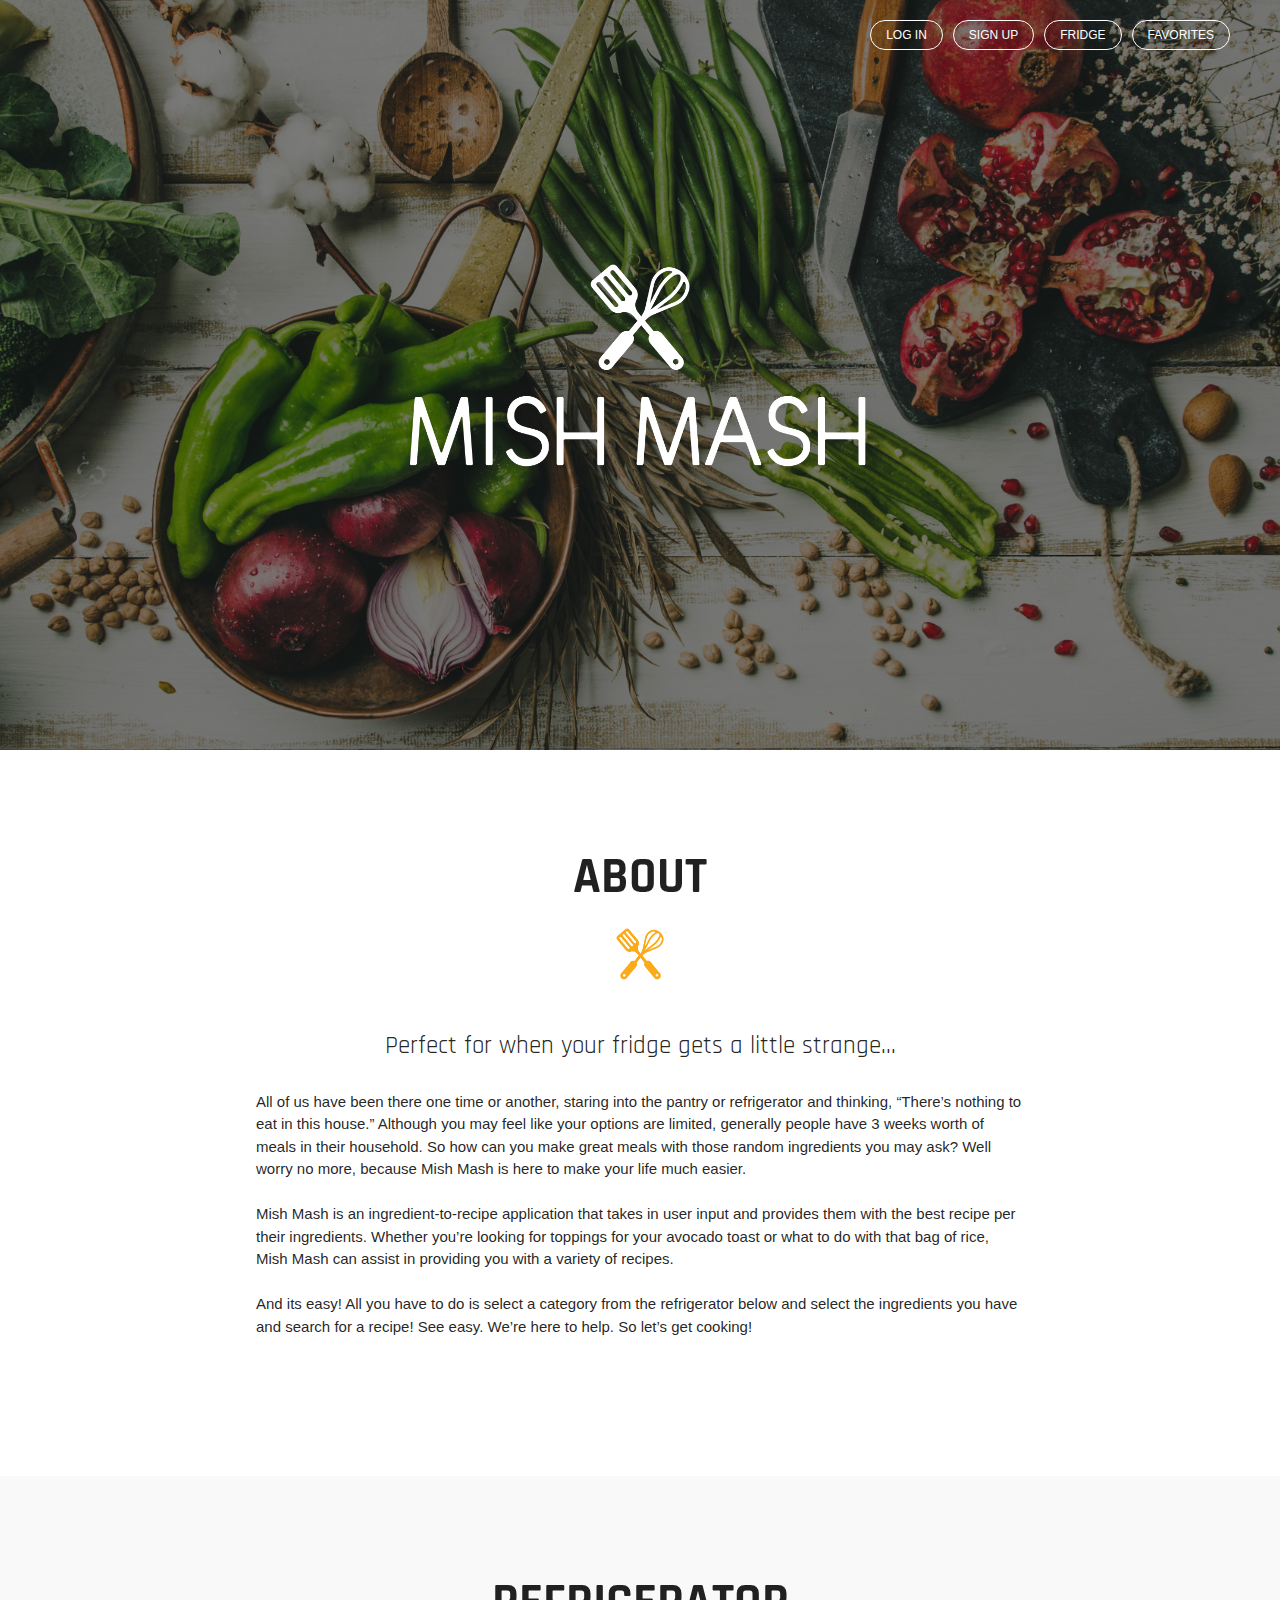
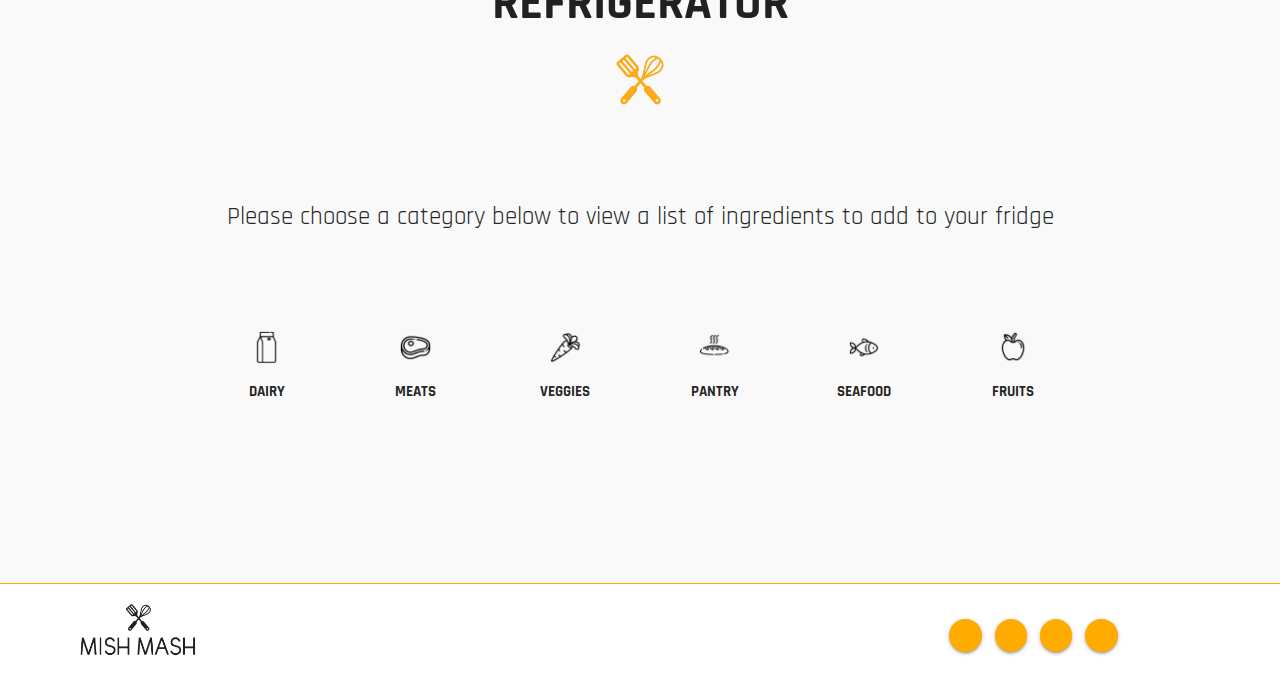
==== commit 9348c969: "push" ====
--- a/index.html
+++ b/index.html
@@ -31,14 +31,23 @@
     <!-- NavBar Section -->
     <header>
         <nav class="nav-wrapper transparent z-depth-0">
+                <a href="#" class="sidenav-trigger" data-target="mobile-menu">
+                        <i class="material-icons white-text">menu</i></a>
             <ul id="nav-mobile" class="right hide-on-med-and-down">
 
                 <li><a href="#login" class="white-text login valign-wrapper modal-trigger">Log In</a></li>
                 <li><a href="#signup" class="white-text signup valign-wrapper modal-trigger">Sign Up</a></li>
-                <!-- <li><a href="#" class="white-text fridge valign-wrapper">Fridge</a></li> -->
-                <!-- <li><a href="#" class="white-text favorites valign-wrapper">Favorites</a></li> -->
+                <li><a href="#" class="white-text fridge valign-wrapper">Fridge</a></li>
+        <li><a href="/favorites" class="white-text favorites valign-wrapper">Favorites</a></li>
                 <li><a href="#" class="white-text valign-wrapper"></a></li>
             </ul>
+
+            <ul class="sidenav grey lighten-2" id="mobile-menu">
+                    <li><a href="#login" class="blue-grey-text login text-darken-4 modal-trigger">Log In</a></li>
+                    <li><a href="#signup" class="blue-grey-text signup text-darken-4 modal-trigger">Sign Up</a></li>
+                    <li><a href="#" class="blue-grey-text text-darken-4">Fridge</a></li>
+                    <li><a href="/favorites" class="amber-accent-4">Favorites</a></li>
+                  </ul>
         </nav>
 
         <!-- Background Image in Header -->
@@ -51,99 +60,93 @@
     <!-- Modal PopUp Section -->
 
     <div class="modal modal1" id="login">
-        <div class="modal-content">
-            <h2>Existing Users Sign In</h2>
-            <div class="row">
+            <div class="modal-content">
+              <h2>Existing Users Sign In</h2>
+              <div class="row">
                 <form class="col s12">
+                  <div class="row">
+                    <div class="input-field col s12">
+                      <i class="material-icons prefix">account_circle</i>
+                      <input id="user_name_login" type="text" class="validate">
+                      <label for="user_name">User Name</label>
+                    </div>
+                  </div>
+                  <div class="row">
+                    <div class="input-field col s12">
+                      <i class="material-icons prefix">lock</i>
+                      <input id="password_login" type="password" class="validate">
+                      <label for="password">Password</label>
+                    </div>
+                  </div>
+                </form>
+              </div>
+            </div>
+            <div class="left-align" id="modal-footer">
+                    <a href="#" id="login_submit" class="modal-close btn amber accent-4">Log In</a>
+                  </div>
+                </div>
+                
+                <div class="modal modal2" id="signup">
+                  <div class="modal-content">
+                    <h2>Sign Up</h2>
                     <div class="row">
-                        <div class="input-field col s12">
-                            <i class="material-icons prefix">email_circle</i>
-                            <input id="email" type="email" class="validate">
-                            <label for="email">Email</label>
+                      <form class="col s12">
+                        <div class="row">
+                          <div class="input-field col s12">
+                            <i class="material-icons prefix">account_circle</i>
+                            <input id="user_name_signup" type="text" class="validate">
+                            <label for="user_name">User Name</label>
+                          </div>
                         </div>
-                    </div>
-                    <div class="row">
-                        <div class="input-field col s12">
+                        <div class="row">
+                          <div class="input-field col s12">
                             <i class="material-icons prefix">lock</i>
-                            <input id="password" type="password" class="validate">
+                            <input id="password_signup" type="password" class="validate">
                             <label for="password">Password</label>
+                          </div>
                         </div>
-                    </div>
-                </form>
-            </div>
-        </div>
-
-        <div class="left-align" id="modal-footer">
-            <a href="#" class="modal-close btn amber accent-4">Log In</a>
-        </div>
-    </div>
-
-    <div class="modal modal2" id="signup">
-        <div class="modal-content">
-            <h2>Sign Up</h2>
-            <div class="row">
-                <form class="col s12">
-                    <div class="row">
-                        <div class="input-field col s6">
-                            <i class="material-icons prefix">account_circle</i>
-                            <input id="first_name" type="text" class="validate">
-                            <label for="first_name">First Name</label>
+                        <div class="row">
+                          <div class="input-field col s12">
+                            <i class="material-icons prefix">lock</i>
+                            <input id="password_confirm" type="password" class="validate">
+                            <label for="password">Retype Password</label>
+                          </div>
                         </div>
-                        <div class="input-field col s6">
-                            <input id="last_name" type="text" class="validate">
-                            <label for="last_name">Last Name</label>
-                        </div>
-                    </div>
-                    <div class="row">
-                        <div class="input-field col s12">
-                            <i class="material-icons prefix">email_circle</i>
-                            <input id="email" type="email" class="validate">
-                            <label for="email">Email</label>
-                        </div>
-                    </div>
-                    <div class="row">
-                        <div class="input-field col s12">
-                            <i class="material-icons prefix">lock</i>
-                            <input id="password" type="password" class="validate">
-                            <label for="password">Password</label>
-                        </div>
-                    </div>
-                </form>
-            </div>
-        </div>
-
-        <div class="left-align" id="modal-footer">
-            <a href="#" class="modal-close btn amber accent-4">Sign Up</a>
-        </div>
-    </div>
-
-    <div class="modal modal3" id="search">
-        <div class="modal-content">
-            <h2>Don't You Want To Add These to Your Fridge?</h2>
-            <p>By signing in, you can add these ingredients to fill up your fridge and use for another time. Are you
-                convinced?</p>
-        </div>
-
-        <div class="left-align" id="modal-footer">
-            <a href="#" class="modal-close btn amber accent-4">Sign Up!</a>
-        </div>
-    </div>
+                      </form>
+                    </div>
+                  </div>
+                  <div class="left-align" id="modal-footer">
+                        <a href="#" id="signup_submit" class="modal-close btn amber accent-4">Sign Up</a>
+                      </div>
+                    </div>
+                    
+                    <div class="modal modal3" id="search">
+                      <div class="modal-content">
+                        <h2>Let's Add These to Your Fridge!</h2>
+                        <h6>By signing in, your Fridge's ingredients are saved for future visits.</h6>
+                      </div>
+                    
+                      <div class="left-align" id="modal-footer">
+                        <a href="#login" id="modal-login" class="modal-close btn amber accent-4">Log In!</a>
+                        <a href="#signup" id="modal-signup" class="modal-close btn amber accent-4">Sign Up!</a>
+                      </div>
+                    </div>
 
     <!-- About Section -->
 
     <div class="about-content">
         <div class="about">
             <h2>About</h2>
-            <img src="assets/images/mish-mash-icon-yellow.png" width="50" alt="Icon" id="icon">
+            <img src="assets/images/mish-mash-icon-yellow-new.png" width="50" alt="Icon" id="icon">
             <br><br>
-            <p>Lorem ipsum dolor sit amet consectetur adipisicing elit. Modi saepe vitae similique eos. Temporibus, non!
-                Facere fugit provident illum delectus corporis quasi, ipsa voluptatem aperiam dolorum veniam corrupti
-                fugiat nostrum.</p>
-            <p>Lorem ipsum dolor sit amet consectetur adipisicing elit. Modi saepe vitae similique eos. Temporibus, non!
-                Facere fugit provident illum delectus corporis quasi, ipsa voluptatem aperiam dolorum veniam corrupti
-                fugiat nostrum. Lorem ipsum dolor, sit amet consectetur adipisicing elit. Quasi reiciendis dolorum est
-                laborum soluta porro, iste ab ad quis necessitatibus culpa, odit vero voluptatum. Corporis asperiores
-                aliquam obcaecati magnam quis?</p>
+            <p class="subhead">Perfect for when your fridge gets a little strange...
+                </p>
+              <p class="about-text">All of us have been there one time or another, staring into the pantry or refrigerator and thinking, “There’s nothing to eat in this house.” Although you may feel like your options are limited, generally people have 3 weeks worth of meals in their household. So how can you make great meals with those random ingredients  you may ask? Well worry no more, because Mish Mash is here to make your life much easier. 
+                <br><br>
+                Mish Mash is an ingredient-to-recipe application that takes in user input and provides them with the best recipe per their ingredients. Whether you’re looking for toppings for your avocado toast or what to do with that bag of rice, Mish Mash can assist in providing you with a variety of recipes. 
+                <br><br>
+                And its easy! All you have to do is select a category from the refrigerator below and select the ingredients you have and search for a recipe! See easy. We’re here to help. So let’s get cooking!
+              </p>
         </div>
     </div>
     <br>
@@ -154,45 +157,45 @@
         <div class="category">
             <h2>refrigerator</h2>
             <div class="row about buttons">
-                <img src="assets/images/mish-mash-icon-yellow.png" width="50" alt="Icon" id="icon">
+                <img src="assets/images/mish-mash-icon-yellow-new.png" width="50" alt="Icon" id="icon">
                 <br><br><br><br>
 
                 <p class="subhead">Please choose a category below to view a list of ingredients to add to your fridge
                 </p><br><br><br>
 
-                <div class="col s12 l2">
+                <div class="col s4 l2">
                     <button class="dairyBtn">
                         <img src="assets/images/icon_milk.png" width="35">
                     </button>
                     <p class="types">Dairy</p>
                 </div>
-                <div class="col s12 l2">
+                <div class="col s4 l2">
                     <button class="meatBtn">
                         <img src="assets/images/icon_meat.png" width="35">
                     </button>
                     <p class="types">Meats</p>
                 </div>
-                <div class="col s12 l2">
+                <div class="col s4 l2">
                     <button class="veggieBtn">
                         <img src="assets/images/icon_carrot.png" width="35">
                     </button>
                     <p class="types">Veggies</p>
                 </div>
-                <div class="col s12 l2">
+                <div class="col s4 l2">
                     <button class="pantryBtn">
                         <img src="assets/images/icon_bread.png" width="35">
                     </button>
                     <p class="types">Pantry</p>
                 </div>
 
-                <div class="col s12 l2">
+                <div class="col s4 l2">
                     <button class="seafoodBtn">
                         <img src="assets/images/icon_fish.png" width="35">
                     </button>
                     <p class="types">Seafood</p>
                 </div>
 
-                <div class="col s12 l2">
+                <div class="col s4 l2">
                     <button class="fruitBtn">
                         <img src="assets/images/icon_apple.png" width="35">
                     </button>
@@ -217,15 +220,15 @@
                         </form>
                     </div> -->
                     <div class="col s12 l3">
-                            <form action="#">
-                                <p>
-                                    <label>
-                                        <input type="checkbox" />
-                                        <span>Eggs</span>
-                                    </label>
-                                </p>
-                            </form>
-                        </div>
+                        <form action="#">
+                            <p>
+                                <label>
+                                    <input type="checkbox" />
+                                    <span>Eggs</span>
+                                </label>
+                            </p>
+                        </form>
+                    </div>
                     <div class="col s12 l3">
                         <form action="#">
                             <p>
@@ -400,391 +403,194 @@
                         <label for="first_name">Add Additional Ingredient</label>
                     </div>
                     <div class="input-field col s12 l2">
-                        <a class="btn-floating btn-small waves-effect waves-light blue-grey darken-3"><i
+                        <a class="btn-floating btn-small waves-effect waves-light z-depth-0" id="addition"><i
                                 class="material-icons add">add</i></a>
                     </div>
                 </div>
-                <button class="btn waves-effect waves-light submit modal-trigger black-text grey lighten-5" a href="#search"
-                    id="submit" type="submit" name="action">Search for Recipes
-                    <i class="material-icons right">send</i>
-                </button></a>
-            </div>
-
-            <!-- Meat Checkboxes Section -->
-            <div class="meat">
-                <div class="row">
-                    <div class="col s12 l3">
-                        <form action="#">
-                            <p>
-                                <label>
-                                    <input type="checkbox" />
-                                    <span>Bacon</span>
-                                </label>
-                            </p>
-                        </form>
-                    </div>
-                    <div class="col s12 l3">
-                        <form action="#">
-                            <p>
-                                <label>
-                                    <input type="checkbox" />
-                                    <span>Sausage</span>
-                                </label>
-                            </p>
-                        </form>
-                    </div>
-                    <div class="col s12 l3">
-                        <form action="#">
-                            <p>
-                                <label>
-                                    <input type="checkbox" />
-                                    <span>Chorizo</span>
-                                </label>
-                            </p>
-                        </form>
-                    </div>
-                    <div class="col s12 l3">
-                        <form action="#">
-                            <p>
-                                <label>
-                                    <input type="checkbox" />
-                                    <span>Hot Dogs</span>
-                                </label>
-                            </p>
-                        </form>
-                    </div>
-                </div>
-
-                <div class="row">
-                    <div class="col s12 l3">
-                        <form action="#">
-                            <p>
-                                <label>
-                                    <input type="checkbox" />
-                                    <span>Hot Links</span>
-                                </label>
-                            </p>
-                        </form>
-                    </div>
-                    <div class="col s12 l3">
-                        <form action="#">
-                            <p>
-                                <label>
-                                    <input type="checkbox" />
-                                    <span>Chicken</span>
-                                </label>
-                            </p>
-                        </form>
-                    </div>
-                    <div class="col s12 l3">
-                        <form action="#">
-                            <p>
-                                <label>
-                                    <input type="checkbox" />
-                                    <span>Boneless Chicken</span>
-                                </label>
-                            </p>
-                        </form>
-                    </div>
-                    <div class="col s12 l3">
-                        <form action="#">
-                            <p>
-                                <label>
-                                    <input type="checkbox" />
-                                    <span>Deli meats</span>
-                                </label>
-                            </p>
-                        </form>
-                    </div>
-                </div>
-                <div class="row">
-                    <div class="col s12 l3">
-                        <form action="#">
-                            <p>
-                                <label>
-                                    <input type="checkbox" />
-                                    <span>Turkey</span>
-                                </label>
-                            </p>
-                        </form>
-                    </div>
-                    <div class="col s12 l3">
-                        <form action="#">
-                            <p>
-                                <label>
-                                    <input type="checkbox" />
-                                    <span>Ground Turkey</span>
-                                </label>
-                            </p>
-                        </form>
-                    </div>
-                    <div class="col s12 l3">
-                        <form action="#">
-                            <p>
-                                <label>
-                                    <input type="checkbox" />
-                                    <span>Ham</span>
-                                </label>
-                            </p>
-                        </form>
-                    </div>
-                    <div class="col s12 l3">
-                        <form action="#">
-                            <p>
-                                <label>
-                                    <input type="checkbox" />
-                                    <span>Salami</span>
-                                </label>
-                            </p>
-                        </form>
-                    </div>
-                </div>
-                <div class="row">
-                    <div class="col s12 l3">
-                        <form action="#">
-                            <p>
-                                <label>
-                                    <input type="checkbox" />
-                                    <span>Porkchops</span>
-                                </label>
-                            </p>
-                        </form>
-                    </div>
-                    <div class="col s12 l3">
-                        <form action="#">
-                            <p>
-                                <label>
-                                    <input type="checkbox" />
-                                    <span>Lamb</span>
-                                </label>
-                            </p>
-                        </form>
-                    </div>
-                    <div class="col s12 l3">
-                        <form action="#">
-                            <p>
-                                <label>
-                                    <input type="checkbox" />
-                                    <span>Steak</span>
-                                </label>
-                            </p>
-                        </form>
-                    </div>
-                    <div class="col s12 l3">
-                        <form action="#">
-                            <p>
-                                <label>
-                                    <input type="checkbox" />
-                                    <span>Ground Beef</span>
-                                </label>
-                            </p>
-                        </form>
-                    </div>
-                </div>
-                <div class="row">
-                    <div class="col s12 l3">
-                        <form action="#">
-                            <p>
-                                <label>
-                                    <input type="checkbox" />
-                                    <span>Jerky</span>
-                                </label>
-                            </p>
-                        </form>
-                    </div>
-                    <div class="input-field col s12 l4">
-                        <input placeholder="Name of Ingredient" id="first_name" type="text" class="validate">
-                        <label for="first_name">Add Additional Ingredient</label>
-                    </div>
-                    <div class="input-field col s12 l2">
-                        <a class="btn-floating btn-small waves-effect waves-light amber accent-4"><i
-                                class="material-icons add">add</i></a>
-                    </div>
-                </div>
-                <button class="btn waves-effect waves-light submit modal-trigger amber accent-4" a href="#search" id="submit"
+                <button class="btn waves-effect waves-light submit modal-trigger z-depth-0" a href="#search" id="submit"
                     type="submit" name="action">Search for Recipes
                     <i class="material-icons right">send</i>
                 </button></a>
             </div>
 
-            <!-- Veggie Checkboxes Section -->
-            <div class="veggies">
-                <div class="row">
-                    <div class="col s12 l3">
-                        <form action="#">
-                            <p>
-                                <label>
-                                    <input type="checkbox" />
-                                    <span>Broccoli</span>
-                                </label>
-                            </p>
-                        </form>
-                    </div>
-                    <div class="col s12 l3">
-                        <form action="#">
-                            <p>
-                                <label>
-                                    <input type="checkbox" />
-                                    <span>Brussel Sprouts</span>
-                                </label>
-                            </p>
-                        </form>
-                    </div>
-                    <div class="col s12 l3">
-                        <form action="#">
-                            <p>
-                                <label>
-                                    <input type="checkbox" />
-                                    <span>Cauliflower</span>
-                                </label>
-                            </p>
-                        </form>
-                    </div>
-                    <div class="col s12 l3">
-                        <form action="#">
-                            <p>
-                                <label>
-                                    <input type="checkbox" />
-                                    <span>Carrots</span>
-                                </label>
-                            </p>
-                        </form>
-                    </div>
-                </div>
-
-                <div class="row">
-                    <div class="col s12 l3">
-                        <form action="#">
-                            <p>
-                                <label>
-                                    <input type="checkbox" />
-                                    <span>Kale</span>
-                                </label>
-                            </p>
-                        </form>
-                    </div>
-                    <div class="col s12 l3">
-                        <form action="#">
-                            <p>
-                                <label>
-                                    <input type="checkbox" />
-                                    <span>Lettuce</span>
-                                </label>
-                            </p>
-                        </form>
-                    </div>
-                    <div class="col s12 l3">
-                        <form action="#">
-                            <p>
-                                <label>
-                                    <input type="checkbox" />
-                                    <span>Spinach</span>
-                                </label>
-                            </p>
-                        </form>
-                    </div>
-                    <div class="col s12 l3">
-                        <form action="#">
-                            <p>
-                                <label>
-                                    <input type="checkbox" />
-                                    <span>Celery</span>
-                                </label>
-                            </p>
-                        </form>
-                    </div>
-                </div>
-                <div class="row">
-                    <div class="col s12 l3">
-                        <form action="#">
-                            <p>
-                                <label>
-                                    <input type="checkbox" />
-                                    <span>Avocado</span>
-                                </label>
-                            </p>
-                        </form>
-                    </div>
-                    <div class="col s12 l3">
-                        <form action="#">
-                            <p>
-                                <label>
-                                    <input type="checkbox" />
-                                    <span>Bellpeppers</span>
-                                </label>
-                            </p>
-                        </form>
-                    </div>
-                    <div class="col s12 l3">
-                        <form action="#">
-                            <p>
-                                <label>
-                                    <input type="checkbox" />
-                                    <span>Corn</span>
-                                </label>
-                            </p>
-                        </form>
-                    </div>
-                    <div class="col s12 l3">
-                        <form action="#">
-                            <p>
-                                <label>
-                                    <input type="checkbox" />
-                                    <span>Onions</span>
-                                </label>
-                            </p>
-                        </form>
-                    </div>
-                </div>
-                <div class="row">
-                    <div class="col s12 l3">
-                        <form action="#">
-                            <p>
-                                <label>
-                                    <input type="checkbox" />
-                                    <span>Potatoes</span>
-                                </label>
-                            </p>
-                        </form>
-                    </div>
-                    <div class="col s12 l3">
-                        <form action="#">
-                            <p>
-                                <label>
-                                    <input type="checkbox" />
-                                    <span>Sweet Potatoes</span>
-                                </label>
-                            </p>
-                        </form>
-                    </div>
-                    <div class="col s12 l3">
-                        <form action="#">
-                            <p>
-                                <label>
-                                    <input type="checkbox" />
-                                    <span>Onions</span>
-                                </label>
-                            </p>
-                        </form>
-                    </div>
-                    <div class="col s12 l3">
-                        <form action="#">
-                            <p>
-                                <label>
-                                    <input type="checkbox" />
-                                    <span>Squash</span>
-                                </label>
-                            </p>
-                        </form>
-                    </div>
-                </div>
-                <div class="row">
-                    <div class="col s12 l3">
-                        <form action="#">
-                            <p>
-                                <label>
-                                    <input type="checkbox" />
-                                    <span>Zucchini</span>
+            <!-- Meat Checkboxes Section -->
+            <div class="meat">
+                <div class="row">
+                    <div class="col s12 l3">
+                        <form action="#">
+                            <p>
+                                <label>
+                                    <input type="checkbox" />
+                                    <span>Bacon</span>
+                                </label>
+                            </p>
+                        </form>
+                    </div>
+                    <div class="col s12 l3">
+                        <form action="#">
+                            <p>
+                                <label>
+                                    <input type="checkbox" />
+                                    <span>Sausage</span>
+                                </label>
+                            </p>
+                        </form>
+                    </div>
+                    <div class="col s12 l3">
+                        <form action="#">
+                            <p>
+                                <label>
+                                    <input type="checkbox" />
+                                    <span>Chorizo</span>
+                                </label>
+                            </p>
+                        </form>
+                    </div>
+                    <div class="col s12 l3">
+                        <form action="#">
+                            <p>
+                                <label>
+                                    <input type="checkbox" />
+                                    <span>Hot Dogs</span>
+                                </label>
+                            </p>
+                        </form>
+                    </div>
+                </div>
+
+                <div class="row">
+                    <div class="col s12 l3">
+                        <form action="#">
+                            <p>
+                                <label>
+                                    <input type="checkbox" />
+                                    <span>Hot Links</span>
+                                </label>
+                            </p>
+                        </form>
+                    </div>
+                    <div class="col s12 l3">
+                        <form action="#">
+                            <p>
+                                <label>
+                                    <input type="checkbox" />
+                                    <span>Chicken</span>
+                                </label>
+                            </p>
+                        </form>
+                    </div>
+                    <div class="col s12 l3">
+                        <form action="#">
+                            <p>
+                                <label>
+                                    <input type="checkbox" />
+                                    <span>Boneless Chicken</span>
+                                </label>
+                            </p>
+                        </form>
+                    </div>
+                    <div class="col s12 l3">
+                        <form action="#">
+                            <p>
+                                <label>
+                                    <input type="checkbox" />
+                                    <span>Deli meats</span>
+                                </label>
+                            </p>
+                        </form>
+                    </div>
+                </div>
+                <div class="row">
+                    <div class="col s12 l3">
+                        <form action="#">
+                            <p>
+                                <label>
+                                    <input type="checkbox" />
+                                    <span>Turkey</span>
+                                </label>
+                            </p>
+                        </form>
+                    </div>
+                    <div class="col s12 l3">
+                        <form action="#">
+                            <p>
+                                <label>
+                                    <input type="checkbox" />
+                                    <span>Ground Turkey</span>
+                                </label>
+                            </p>
+                        </form>
+                    </div>
+                    <div class="col s12 l3">
+                        <form action="#">
+                            <p>
+                                <label>
+                                    <input type="checkbox" />
+                                    <span>Ham</span>
+                                </label>
+                            </p>
+                        </form>
+                    </div>
+                    <div class="col s12 l3">
+                        <form action="#">
+                            <p>
+                                <label>
+                                    <input type="checkbox" />
+                                    <span>Salami</span>
+                                </label>
+                            </p>
+                        </form>
+                    </div>
+                </div>
+                <div class="row">
+                    <div class="col s12 l3">
+                        <form action="#">
+                            <p>
+                                <label>
+                                    <input type="checkbox" />
+                                    <span>Porkchops</span>
+                                </label>
+                            </p>
+                        </form>
+                    </div>
+                    <div class="col s12 l3">
+                        <form action="#">
+                            <p>
+                                <label>
+                                    <input type="checkbox" />
+                                    <span>Lamb</span>
+                                </label>
+                            </p>
+                        </form>
+                    </div>
+                    <div class="col s12 l3">
+                        <form action="#">
+                            <p>
+                                <label>
+                                    <input type="checkbox" />
+                                    <span>Steak</span>
+                                </label>
+                            </p>
+                        </form>
+                    </div>
+                    <div class="col s12 l3">
+                        <form action="#">
+                            <p>
+                                <label>
+                                    <input type="checkbox" />
+                                    <span>Ground Beef</span>
+                                </label>
+                            </p>
+                        </form>
+                    </div>
+                </div>
+                <div class="row">
+                    <div class="col s12 l3">
+                        <form action="#">
+                            <p>
+                                <label>
+                                    <input type="checkbox" />
+                                    <span>Jerky</span>
                                 </label>
                             </p>
                         </form>
@@ -794,390 +600,194 @@
                         <label for="first_name">Add Additional Ingredient</label>
                     </div>
                     <div class="input-field col s12 l2">
-                        <a class="btn-floating btn-small waves-effect waves-light"><i
+                        <a class="btn-floating btn-small waves-effect waves-light z-depth-0" id="addition"><i
                                 class="material-icons add">add</i></a>
                     </div>
                 </div>
-                <button class="btn waves-effect waves-light submit modal-trigger" a href="#search" id="submit"
+                <button class="btn waves-effect waves-light submit modal-trigger z-depth-0" a href="#search" id="submit"
                     type="submit" name="action">Search for Recipes
                     <i class="material-icons right">send</i>
                 </button></a>
             </div>
 
-            <!-- Pantry Checkboxes Section -->
-            <div class="pantry">
-                <div class="row">
-                    <div class="col s12 l3">
-                        <form action="#">
-                            <p>
-                                <label>
-                                    <input type="checkbox" />
-                                    <span>Pasta</span>
-                                </label>
-                            </p>
-                        </form>
-                    </div>
-                    <div class="col s12 l3">
-                        <form action="#">
-                            <p>
-                                <label>
-                                    <input type="checkbox" />
-                                    <span>Cereal</span>
-                                </label>
-                            </p>
-                        </form>
-                    </div>
-                    <div class="col s12 l3">
-                        <form action="#">
-                            <p>
-                                <label>
-                                    <input type="checkbox" />
-                                    <span>Almonds</span>
-                                </label>
-                            </p>
-                        </form>
-                    </div>
-                    <div class="col s12 l3">
-                        <form action="#">
-                            <p>
-                                <label>
-                                    <input type="checkbox" />
-                                    <span>Cashews</span>
-                                </label>
-                            </p>
-                        </form>
-                    </div>
-                </div>
-
-                <div class="row">
-                    <div class="col s12 l3">
-                        <form action="#">
-                            <p>
-                                <label>
-                                    <input type="checkbox" />
-                                    <span>Pistachio</span>
-                                </label>
-                            </p>
-                        </form>
-                    </div>
-                    <div class="col s12 l3">
-                        <form action="#">
-                            <p>
-                                <label>
-                                    <input type="checkbox" />
-                                    <span>Peanuts</span>
-                                </label>
-                            </p>
-                        </form>
-                    </div>
-                    <div class="col s12 l3">
-                        <form action="#">
-                            <p>
-                                <label>
-                                    <input type="checkbox" />
-                                    <span>Beans</span>
-                                </label>
-                            </p>
-                        </form>
-                    </div>
-                    <div class="col s12 l3">
-                        <form action="#">
-                            <p>
-                                <label>
-                                    <input type="checkbox" />
-                                    <span>Rice</span>
-                                </label>
-                            </p>
-                        </form>
-                    </div>
-                </div>
-                <div class="row">
-                    <div class="col s12 l3">
-                        <form action="#">
-                            <p>
-                                <label>
-                                    <input type="checkbox" />
-                                    <span>Spices</span>
-                                </label>
-                            </p>
-                        </form>
-                    </div>
-                    <div class="col s12 l3">
-                        <form action="#">
-                            <p>
-                                <label>
-                                    <input type="checkbox" />
-                                    <span>Sauces</span>
-                                </label>
-                            </p>
-                        </form>
-                    </div>
-                    <div class="col s12 l3">
-                        <form action="#">
-                            <p>
-                                <label>
-                                    <input type="checkbox" />
-                                    <span>Peanut Butter</span>
-                                </label>
-                            </p>
-                        </form>
-                    </div>
-                    <div class="col s12 l3">
-                        <form action="#">
-                            <p>
-                                <label>
-                                    <input type="checkbox" />
-                                    <span>Syrup</span>
-                                </label>
-                            </p>
-                        </form>
-                    </div>
-                </div>
-                <div class="row">
-                    <div class="col s12 l3">
-                        <form action="#">
-                            <p>
-                                <label>
-                                    <input type="checkbox" />
-                                    <span>Cooking Oil</span>
-                                </label>
-                            </p>
-                        </form>
-                    </div>
-                    <div class="col s12 l3">
-                        <form action="#">
-                            <p>
-                                <label>
-                                    <input type="checkbox" />
-                                    <span>Salt</span>
-                                </label>
-                            </p>
-                        </form>
-                    </div>
-                    <div class="col s12 l3">
-                        <form action="#">
-                            <p>
-                                <label>
-                                    <input type="checkbox" />
-                                    <span>Sugar</span>
-                                </label>
-                            </p>
-                        </form>
-                    </div>
-                    <div class="col s12 l3">
-                        <form action="#">
-                            <p>
-                                <label>
-                                    <input type="checkbox" />
-                                    <span>Chips</span>
-                                </label>
-                            </p>
-                        </form>
-                    </div>
-                </div>
-                <div class="row">
-                    <div class="col s12 l3">
-                        <form action="#">
-                            <p>
-                                <label>
-                                    <input type="checkbox" />
-                                    <span>Bread</span>
-                                </label>
-                            </p>
-                        </form>
-                    </div>
-                    <div class="input-field col s12 l4">
-                        <input placeholder="Ingredient" id="first_name" type="text" class="validate">
-                        <label for="first_name">Add Additional Ingredient</label>
-                    </div>
-                    <div class="input-field col s12 l2">
-                        <a class="btn-floating btn-small waves-effect waves-light"><i
-                                class="material-icons add">add</i></a>
-                    </div>
-                </div>
-                <button class="btn waves-effect waves-light" id="submit" type="submit" name="action">Search for Recipes
-                    <i class="material-icons right">send</i>
-                </button>
-            </div>
-
-            <!-- Seafood Checkboxes Section -->
-            <div class="seafood">
-                <div class="row">
-                    <div class="col s12 l3">
-                        <form action="#">
-                            <p>
-                                <label>
-                                    <input type="checkbox" />
-                                    <span>Shrimp</span>
-                                </label>
-                            </p>
-                        </form>
-                    </div>
-                    <div class="col s12 l3">
-                        <form action="#">
-                            <p>
-                                <label>
-                                    <input type="checkbox" />
-                                    <span>Scallops</span>
-                                </label>
-                            </p>
-                        </form>
-                    </div>
-                    <div class="col s12 l3">
-                        <form action="#">
-                            <p>
-                                <label>
-                                    <input type="checkbox" />
-                                    <span>Clams</span>
-                                </label>
-                            </p>
-                        </form>
-                    </div>
-                    <div class="col s12 l3">
-                        <form action="#">
-                            <p>
-                                <label>
-                                    <input type="checkbox" />
-                                    <span>Mussels</span>
-                                </label>
-                            </p>
-                        </form>
-                    </div>
-                </div>
-
-                <div class="row">
-                    <div class="col s12 l3">
-                        <form action="#">
-                            <p>
-                                <label>
-                                    <input type="checkbox" />
-                                    <span>Squid</span>
-                                </label>
-                            </p>
-                        </form>
-                    </div>
-                    <div class="col s12 l3">
-                        <form action="#">
-                            <p>
-                                <label>
-                                    <input type="checkbox" />
-                                    <span>Crawfish</span>
-                                </label>
-                            </p>
-                        </form>
-                    </div>
-                    <div class="col s12 l3">
-                        <form action="#">
-                            <p>
-                                <label>
-                                    <input type="checkbox" />
-                                    <span>Crab</span>
-                                </label>
-                            </p>
-                        </form>
-                    </div>
-                    <div class="col s12 l3">
-                        <form action="#">
-                            <p>
-                                <label>
-                                    <input type="checkbox" />
-                                    <span>Lobster</span>
-                                </label>
-                            </p>
-                        </form>
-                    </div>
-                </div>
-                <div class="row">
-                    <div class="col s12 l3">
-                        <form action="#">
-                            <p>
-                                <label>
-                                    <input type="checkbox" />
-                                    <span>Catfish</span>
-                                </label>
-                            </p>
-                        </form>
-                    </div>
-                    <div class="col s12 l3">
-                        <form action="#">
-                            <p>
-                                <label>
-                                    <input type="checkbox" />
-                                    <span>Cod</span>
-                                </label>
-                            </p>
-                        </form>
-                    </div>
-                    <div class="col s12 l3">
-                        <form action="#">
-                            <p>
-                                <label>
-                                    <input type="checkbox" />
-                                    <span>Mahi Mahi</span>
-                                </label>
-                            </p>
-                        </form>
-                    </div>
-                    <div class="col s12 l3">
-                        <form action="#">
-                            <p>
-                                <label>
-                                    <input type="checkbox" />
-                                    <span>Salmon</span>
-                                </label>
-                            </p>
-                        </form>
-                    </div>
-                </div>
-                <div class="row">
-                    <div class="col s12 l3">
-                        <form action="#">
-                            <p>
-                                <label>
-                                    <input type="checkbox" />
-                                    <span>Tilapia</span>
-                                </label>
-                            </p>
-                        </form>
-                    </div>
-                    <div class="col s12 l3">
-                        <form action="#">
-                            <p>
-                                <label>
-                                    <input type="checkbox" />
-                                    <span>Trout</span>
-                                </label>
-                            </p>
-                        </form>
-                    </div>
-                    <div class="col s12 l3">
-                        <form action="#">
-                            <p>
-                                <label>
-                                    <input type="checkbox" />
-                                    <span>Sardines</span>
-                                </label>
-                            </p>
-                        </form>
-                    </div>
-                    <div class="col s12 l3">
-                        <form action="#">
-                            <p>
-                                <label>
-                                    <input type="checkbox" />
-                                    <span>Anchovies</span>
-                                </label>
-                            </p>
-                        </form>
-                    </div>
-                </div>
-                <div class="row">
-                    <div class="col s12 l3">
-                        <form action="#">
-                            <p>
-                                <label>
-                                    <input type="checkbox" />
-                                    <span>Tuna</span>
+            <!-- Veggie Checkboxes Section -->
+            <div class="veggies">
+                <div class="row">
+                    <div class="col s12 l3">
+                        <form action="#">
+                            <p>
+                                <label>
+                                    <input type="checkbox" />
+                                    <span>Broccoli</span>
+                                </label>
+                            </p>
+                        </form>
+                    </div>
+                    <div class="col s12 l3">
+                        <form action="#">
+                            <p>
+                                <label>
+                                    <input type="checkbox" />
+                                    <span>Brussel Sprouts</span>
+                                </label>
+                            </p>
+                        </form>
+                    </div>
+                    <div class="col s12 l3">
+                        <form action="#">
+                            <p>
+                                <label>
+                                    <input type="checkbox" />
+                                    <span>Cauliflower</span>
+                                </label>
+                            </p>
+                        </form>
+                    </div>
+                    <div class="col s12 l3">
+                        <form action="#">
+                            <p>
+                                <label>
+                                    <input type="checkbox" />
+                                    <span>Carrots</span>
+                                </label>
+                            </p>
+                        </form>
+                    </div>
+                </div>
+
+                <div class="row">
+                    <div class="col s12 l3">
+                        <form action="#">
+                            <p>
+                                <label>
+                                    <input type="checkbox" />
+                                    <span>Kale</span>
+                                </label>
+                            </p>
+                        </form>
+                    </div>
+                    <div class="col s12 l3">
+                        <form action="#">
+                            <p>
+                                <label>
+                                    <input type="checkbox" />
+                                    <span>Lettuce</span>
+                                </label>
+                            </p>
+                        </form>
+                    </div>
+                    <div class="col s12 l3">
+                        <form action="#">
+                            <p>
+                                <label>
+                                    <input type="checkbox" />
+                                    <span>Spinach</span>
+                                </label>
+                            </p>
+                        </form>
+                    </div>
+                    <div class="col s12 l3">
+                        <form action="#">
+                            <p>
+                                <label>
+                                    <input type="checkbox" />
+                                    <span>Celery</span>
+                                </label>
+                            </p>
+                        </form>
+                    </div>
+                </div>
+                <div class="row">
+                    <div class="col s12 l3">
+                        <form action="#">
+                            <p>
+                                <label>
+                                    <input type="checkbox" />
+                                    <span>Avocado</span>
+                                </label>
+                            </p>
+                        </form>
+                    </div>
+                    <div class="col s12 l3">
+                        <form action="#">
+                            <p>
+                                <label>
+                                    <input type="checkbox" />
+                                    <span>Bellpeppers</span>
+                                </label>
+                            </p>
+                        </form>
+                    </div>
+                    <div class="col s12 l3">
+                        <form action="#">
+                            <p>
+                                <label>
+                                    <input type="checkbox" />
+                                    <span>Corn</span>
+                                </label>
+                            </p>
+                        </form>
+                    </div>
+                    <div class="col s12 l3">
+                        <form action="#">
+                            <p>
+                                <label>
+                                    <input type="checkbox" />
+                                    <span>Onions</span>
+                                </label>
+                            </p>
+                        </form>
+                    </div>
+                </div>
+                <div class="row">
+                    <div class="col s12 l3">
+                        <form action="#">
+                            <p>
+                                <label>
+                                    <input type="checkbox" />
+                                    <span>Potatoes</span>
+                                </label>
+                            </p>
+                        </form>
+                    </div>
+                    <div class="col s12 l3">
+                        <form action="#">
+                            <p>
+                                <label>
+                                    <input type="checkbox" />
+                                    <span>Sweet Potatoes</span>
+                                </label>
+                            </p>
+                        </form>
+                    </div>
+                    <div class="col s12 l3">
+                        <form action="#">
+                            <p>
+                                <label>
+                                    <input type="checkbox" />
+                                    <span>Onions</span>
+                                </label>
+                            </p>
+                        </form>
+                    </div>
+                    <div class="col s12 l3">
+                        <form action="#">
+                            <p>
+                                <label>
+                                    <input type="checkbox" />
+                                    <span>Squash</span>
+                                </label>
+                            </p>
+                        </form>
+                    </div>
+                </div>
+                <div class="row">
+                    <div class="col s12 l3">
+                        <form action="#">
+                            <p>
+                                <label>
+                                    <input type="checkbox" />
+                                    <span>Zucchini</span>
                                 </label>
                             </p>
                         </form>
@@ -1187,194 +797,391 @@
                         <label for="first_name">Add Additional Ingredient</label>
                     </div>
                     <div class="input-field col s12 l2">
-                        <a class="btn-floating btn-small waves-effect waves-light"><i
+                        <a class="btn-floating btn-small waves-effect waves-light z-depth-0" id="addition"><i
                                 class="material-icons add">add</i></a>
                     </div>
                 </div>
-                <button class="btn waves-effect waves-light submit modal-trigger" a href="#search" id="submit"
+                <button class="btn waves-effect waves-light submit modal-trigger z-depth-0" a href="#search" id="submit"
                     type="submit" name="action">Search for Recipes
                     <i class="material-icons right">send</i>
                 </button></a>
             </div>
 
-            <!-- Fruit Checkboxes Section -->
-            <div class="fruit">
-                <div class="row">
-                    <div class="col s12 l3">
-                        <form action="#">
-                            <p>
-                                <label>
-                                    <input type="checkbox" />
-                                    <span>Apple</span>
-                                </label>
-                            </p>
-                        </form>
-                    </div>
-                    <div class="col s12 l3">
-                        <form action="#">
-                            <p>
-                                <label>
-                                    <input type="checkbox" />
-                                    <span>Banana</span>
-                                </label>
-                            </p>
-                        </form>
-                    </div>
-                    <div class="col s12 l3">
-                        <form action="#">
-                            <p>
-                                <label>
-                                    <input type="checkbox" />
-                                    <span>Orange</span>
-                                </label>
-                            </p>
-                        </form>
-                    </div>
-                    <div class="col s12 l3">
-                        <form action="#">
-                            <p>
-                                <label>
-                                    <input type="checkbox" />
-                                    <span>Grapes</span>
-                                </label>
-                            </p>
-                        </form>
-                    </div>
-                </div>
-
-                <div class="row">
-                    <div class="col s12 l3">
-                        <form action="#">
-                            <p>
-                                <label>
-                                    <input type="checkbox" />
-                                    <span>Blackberries</span>
-                                </label>
-                            </p>
-                        </form>
-                    </div>
-                    <div class="col s12 l3">
-                        <form action="#">
-                            <p>
-                                <label>
-                                    <input type="checkbox" />
-                                    <span>Blueberries</span>
-                                </label>
-                            </p>
-                        </form>
-                    </div>
-                    <div class="col s12 l3">
-                        <form action="#">
-                            <p>
-                                <label>
-                                    <input type="checkbox" />
-                                    <span>Raspberries</span>
-                                </label>
-                            </p>
-                        </form>
-                    </div>
-                    <div class="col s12 l3">
-                        <form action="#">
-                            <p>
-                                <label>
-                                    <input type="checkbox" />
-                                    <span>Strawberries</span>
-                                </label>
-                            </p>
-                        </form>
-                    </div>
-                </div>
-                <div class="row">
-                    <div class="col s12 l3">
-                        <form action="#">
-                            <p>
-                                <label>
-                                    <input type="checkbox" />
-                                    <span>Peach</span>
-                                </label>
-                            </p>
-                        </form>
-                    </div>
-                    <div class="col s12 l3">
-                        <form action="#">
-                            <p>
-                                <label>
-                                    <input type="checkbox" />
-                                    <span>Pear</span>
-                                </label>
-                            </p>
-                        </form>
-                    </div>
-                    <div class="col s12 l3">
-                        <form action="#">
-                            <p>
-                                <label>
-                                    <input type="checkbox" />
-                                    <span>Plum</span>
-                                </label>
-                            </p>
-                        </form>
-                    </div>
-                    <div class="col s12 l3">
-                        <form action="#">
-                            <p>
-                                <label>
-                                    <input type="checkbox" />
-                                    <span>Pineapple</span>
-                                </label>
-                            </p>
-                        </form>
-                    </div>
-                </div>
-                <div class="row">
-                    <div class="col s12 l3">
-                        <form action="#">
-                            <p>
-                                <label>
-                                    <input type="checkbox" />
-                                    <span>Kiwi</span>
-                                </label>
-                            </p>
-                        </form>
-                    </div>
-                    <div class="col s12 l3">
-                        <form action="#">
-                            <p>
-                                <label>
-                                    <input type="checkbox" />
-                                    <span>Mango</span>
-                                </label>
-                            </p>
-                        </form>
-                    </div>
-                    <div class="col s12 l3">
-                        <form action="#">
-                            <p>
-                                <label>
-                                    <input type="checkbox" />
-                                    <span>Mandarin Orange</span>
-                                </label>
-                            </p>
-                        </form>
-                    </div>
-                    <div class="col s12 l3">
-                        <form action="#">
-                            <p>
-                                <label>
-                                    <input type="checkbox" />
-                                    <span>Dates</span>
-                                </label>
-                            </p>
-                        </form>
-                    </div>
-                </div>
-                <div class="row">
-                    <div class="col s12 l3">
-                        <form action="#">
-                            <p>
-                                <label>
-                                    <input type="checkbox" />
-                                    <span>Cherries</span>
+            <!-- Pantry Checkboxes Section -->
+            <div class="pantry">
+                <div class="row">
+                    <div class="col s12 l3">
+                        <form action="#">
+                            <p>
+                                <label>
+                                    <input type="checkbox" />
+                                    <span>Pasta</span>
+                                </label>
+                            </p>
+                        </form>
+                    </div>
+                    <div class="col s12 l3">
+                        <form action="#">
+                            <p>
+                                <label>
+                                    <input type="checkbox" />
+                                    <span>Cereal</span>
+                                </label>
+                            </p>
+                        </form>
+                    </div>
+                    <div class="col s12 l3">
+                        <form action="#">
+                            <p>
+                                <label>
+                                    <input type="checkbox" />
+                                    <span>Almonds</span>
+                                </label>
+                            </p>
+                        </form>
+                    </div>
+                    <div class="col s12 l3">
+                        <form action="#">
+                            <p>
+                                <label>
+                                    <input type="checkbox" />
+                                    <span>Cashews</span>
+                                </label>
+                            </p>
+                        </form>
+                    </div>
+                </div>
+
+                <div class="row">
+                    <div class="col s12 l3">
+                        <form action="#">
+                            <p>
+                                <label>
+                                    <input type="checkbox" />
+                                    <span>Pistachio</span>
+                                </label>
+                            </p>
+                        </form>
+                    </div>
+                    <div class="col s12 l3">
+                        <form action="#">
+                            <p>
+                                <label>
+                                    <input type="checkbox" />
+                                    <span>Peanuts</span>
+                                </label>
+                            </p>
+                        </form>
+                    </div>
+                    <div class="col s12 l3">
+                        <form action="#">
+                            <p>
+                                <label>
+                                    <input type="checkbox" />
+                                    <span>Beans</span>
+                                </label>
+                            </p>
+                        </form>
+                    </div>
+                    <div class="col s12 l3">
+                        <form action="#">
+                            <p>
+                                <label>
+                                    <input type="checkbox" />
+                                    <span>Rice</span>
+                                </label>
+                            </p>
+                        </form>
+                    </div>
+                </div>
+                <div class="row">
+                    <div class="col s12 l3">
+                        <form action="#">
+                            <p>
+                                <label>
+                                    <input type="checkbox" />
+                                    <span>Spices</span>
+                                </label>
+                            </p>
+                        </form>
+                    </div>
+                    <div class="col s12 l3">
+                        <form action="#">
+                            <p>
+                                <label>
+                                    <input type="checkbox" />
+                                    <span>Sauces</span>
+                                </label>
+                            </p>
+                        </form>
+                    </div>
+                    <div class="col s12 l3">
+                        <form action="#">
+                            <p>
+                                <label>
+                                    <input type="checkbox" />
+                                    <span>Peanut Butter</span>
+                                </label>
+                            </p>
+                        </form>
+                    </div>
+                    <div class="col s12 l3">
+                        <form action="#">
+                            <p>
+                                <label>
+                                    <input type="checkbox" />
+                                    <span>Syrup</span>
+                                </label>
+                            </p>
+                        </form>
+                    </div>
+                </div>
+                <div class="row">
+                    <div class="col s12 l3">
+                        <form action="#">
+                            <p>
+                                <label>
+                                    <input type="checkbox" />
+                                    <span>Cooking Oil</span>
+                                </label>
+                            </p>
+                        </form>
+                    </div>
+                    <div class="col s12 l3">
+                        <form action="#">
+                            <p>
+                                <label>
+                                    <input type="checkbox" />
+                                    <span>Salt</span>
+                                </label>
+                            </p>
+                        </form>
+                    </div>
+                    <div class="col s12 l3">
+                        <form action="#">
+                            <p>
+                                <label>
+                                    <input type="checkbox" />
+                                    <span>Sugar</span>
+                                </label>
+                            </p>
+                        </form>
+                    </div>
+                    <div class="col s12 l3">
+                        <form action="#">
+                            <p>
+                                <label>
+                                    <input type="checkbox" />
+                                    <span>Chips</span>
+                                </label>
+                            </p>
+                        </form>
+                    </div>
+                </div>
+                <div class="row">
+                    <div class="col s12 l3">
+                        <form action="#">
+                            <p>
+                                <label>
+                                    <input type="checkbox" />
+                                    <span>Bread</span>
+                                </label>
+                            </p>
+                        </form>
+                    </div>
+                    <div class="input-field col s12 l4">
+                        <input placeholder="Ingredient" id="first_name" type="text" class="validate">
+                        <label for="first_name">Add Additional Ingredient</label>
+                    </div>
+                    <div class="input-field col s12 l2">
+                        <a class="btn-floating btn-small waves-effect waves-light z-depth-0" id="addition"><i
+                                class="material-icons add">add</i></a>
+                    </div>
+                </div>
+                <button class="btn waves-effect waves-light submit modal-trigger z-depth-0" a href="#search" id="submit"
+                    type="submit" name="action">Search for Recipes
+                    <i class="material-icons right">send</i>
+                </button></a>
+            </div>
+
+            <!-- Seafood Checkboxes Section -->
+            <div class="seafood">
+                <div class="row">
+                    <div class="col s12 l3">
+                        <form action="#">
+                            <p>
+                                <label>
+                                    <input type="checkbox" />
+                                    <span>Shrimp</span>
+                                </label>
+                            </p>
+                        </form>
+                    </div>
+                    <div class="col s12 l3">
+                        <form action="#">
+                            <p>
+                                <label>
+                                    <input type="checkbox" />
+                                    <span>Scallops</span>
+                                </label>
+                            </p>
+                        </form>
+                    </div>
+                    <div class="col s12 l3">
+                        <form action="#">
+                            <p>
+                                <label>
+                                    <input type="checkbox" />
+                                    <span>Clams</span>
+                                </label>
+                            </p>
+                        </form>
+                    </div>
+                    <div class="col s12 l3">
+                        <form action="#">
+                            <p>
+                                <label>
+                                    <input type="checkbox" />
+                                    <span>Mussels</span>
+                                </label>
+                            </p>
+                        </form>
+                    </div>
+                </div>
+
+                <div class="row">
+                    <div class="col s12 l3">
+                        <form action="#">
+                            <p>
+                                <label>
+                                    <input type="checkbox" />
+                                    <span>Squid</span>
+                                </label>
+                            </p>
+                        </form>
+                    </div>
+                    <div class="col s12 l3">
+                        <form action="#">
+                            <p>
+                                <label>
+                                    <input type="checkbox" />
+                                    <span>Crawfish</span>
+                                </label>
+                            </p>
+                        </form>
+                    </div>
+                    <div class="col s12 l3">
+                        <form action="#">
+                            <p>
+                                <label>
+                                    <input type="checkbox" />
+                                    <span>Crab</span>
+                                </label>
+                            </p>
+                        </form>
+                    </div>
+                    <div class="col s12 l3">
+                        <form action="#">
+                            <p>
+                                <label>
+                                    <input type="checkbox" />
+                                    <span>Lobster</span>
+                                </label>
+                            </p>
+                        </form>
+                    </div>
+                </div>
+                <div class="row">
+                    <div class="col s12 l3">
+                        <form action="#">
+                            <p>
+                                <label>
+                                    <input type="checkbox" />
+                                    <span>Catfish</span>
+                                </label>
+                            </p>
+                        </form>
+                    </div>
+                    <div class="col s12 l3">
+                        <form action="#">
+                            <p>
+                                <label>
+                                    <input type="checkbox" />
+                                    <span>Cod</span>
+                                </label>
+                            </p>
+                        </form>
+                    </div>
+                    <div class="col s12 l3">
+                        <form action="#">
+                            <p>
+                                <label>
+                                    <input type="checkbox" />
+                                    <span>Mahi Mahi</span>
+                                </label>
+                            </p>
+                        </form>
+                    </div>
+                    <div class="col s12 l3">
+                        <form action="#">
+                            <p>
+                                <label>
+                                    <input type="checkbox" />
+                                    <span>Salmon</span>
+                                </label>
+                            </p>
+                        </form>
+                    </div>
+                </div>
+                <div class="row">
+                    <div class="col s12 l3">
+                        <form action="#">
+                            <p>
+                                <label>
+                                    <input type="checkbox" />
+                                    <span>Tilapia</span>
+                                </label>
+                            </p>
+                        </form>
+                    </div>
+                    <div class="col s12 l3">
+                        <form action="#">
+                            <p>
+                                <label>
+                                    <input type="checkbox" />
+                                    <span>Trout</span>
+                                </label>
+                            </p>
+                        </form>
+                    </div>
+                    <div class="col s12 l3">
+                        <form action="#">
+                            <p>
+                                <label>
+                                    <input type="checkbox" />
+                                    <span>Sardines</span>
+                                </label>
+                            </p>
+                        </form>
+                    </div>
+                    <div class="col s12 l3">
+                        <form action="#">
+                            <p>
+                                <label>
+                                    <input type="checkbox" />
+                                    <span>Anchovies</span>
+                                </label>
+                            </p>
+                        </form>
+                    </div>
+                </div>
+                <div class="row">
+                    <div class="col s12 l3">
+                        <form action="#">
+                            <p>
+                                <label>
+                                    <input type="checkbox" />
+                                    <span>Tuna</span>
                                 </label>
                             </p>
                         </form>
@@ -1384,25 +1191,288 @@
                         <label for="first_name">Add Additional Ingredient</label>
                     </div>
                     <div class="input-field col s12 l2">
-                        <a class="btn-floating btn-small waves-effect waves-light amber accent-4"><i
+                        <a class="btn-floating btn-small waves-effect waves-light z-depth-0" id="addition"><i
                                 class="material-icons add">add</i></a>
                     </div>
                 </div>
-                <button class="btn waves-effect waves-light submit modal-trigger" a href="#search" id="submit"
+                <button class="btn waves-effect waves-light submit modal-trigger z-depth-0" a href="#search" id="submit"
                     type="submit" name="action">Search for Recipes
                     <i class="material-icons right">send</i>
                 </button></a>
+            </div>
+
+            <!-- Fruit Checkboxes Section -->
+            <div class="fruit">
+                <div class="row">
+                    <div class="col s12 l3">
+                        <form action="#">
+                            <p>
+                                <label>
+                                    <input type="checkbox" />
+                                    <span>Apple</span>
+                                </label>
+                            </p>
+                        </form>
+                    </div>
+                    <div class="col s12 l3">
+                        <form action="#">
+                            <p>
+                                <label>
+                                    <input type="checkbox" />
+                                    <span>Banana</span>
+                                </label>
+                            </p>
+                        </form>
+                    </div>
+                    <div class="col s12 l3">
+                        <form action="#">
+                            <p>
+                                <label>
+                                    <input type="checkbox" />
+                                    <span>Orange</span>
+                                </label>
+                            </p>
+                        </form>
+                    </div>
+                    <div class="col s12 l3">
+                        <form action="#">
+                            <p>
+                                <label>
+                                    <input type="checkbox" />
+                                    <span>Grapes</span>
+                                </label>
+                            </p>
+                        </form>
+                    </div>
+                </div>
+
+                <div class="row">
+                    <div class="col s12 l3">
+                        <form action="#">
+                            <p>
+                                <label>
+                                    <input type="checkbox" />
+                                    <span>Blackberries</span>
+                                </label>
+                            </p>
+                        </form>
+                    </div>
+                    <div class="col s12 l3">
+                        <form action="#">
+                            <p>
+                                <label>
+                                    <input type="checkbox" />
+                                    <span>Blueberries</span>
+                                </label>
+                            </p>
+                        </form>
+                    </div>
+                    <div class="col s12 l3">
+                        <form action="#">
+                            <p>
+                                <label>
+                                    <input type="checkbox" />
+                                    <span>Raspberries</span>
+                                </label>
+                            </p>
+                        </form>
+                    </div>
+                    <div class="col s12 l3">
+                        <form action="#">
+                            <p>
+                                <label>
+                                    <input type="checkbox" />
+                                    <span>Strawberries</span>
+                                </label>
+                            </p>
+                        </form>
+                    </div>
+                </div>
+                <div class="row">
+                    <div class="col s12 l3">
+                        <form action="#">
+                            <p>
+                                <label>
+                                    <input type="checkbox" />
+                                    <span>Peach</span>
+                                </label>
+                            </p>
+                        </form>
+                    </div>
+                    <div class="col s12 l3">
+                        <form action="#">
+                            <p>
+                                <label>
+                                    <input type="checkbox" />
+                                    <span>Pear</span>
+                                </label>
+                            </p>
+                        </form>
+                    </div>
+                    <div class="col s12 l3">
+                        <form action="#">
+                            <p>
+                                <label>
+                                    <input type="checkbox" />
+                                    <span>Plum</span>
+                                </label>
+                            </p>
+                        </form>
+                    </div>
+                    <div class="col s12 l3">
+                        <form action="#">
+                            <p>
+                                <label>
+                                    <input type="checkbox" />
+                                    <span>Pineapple</span>
+                                </label>
+                            </p>
+                        </form>
+                    </div>
+                </div>
+                <div class="row">
+                    <div class="col s12 l3">
+                        <form action="#">
+                            <p>
+                                <label>
+                                    <input type="checkbox" />
+                                    <span>Kiwi</span>
+                                </label>
+                            </p>
+                        </form>
+                    </div>
+                    <div class="col s12 l3">
+                        <form action="#">
+                            <p>
+                                <label>
+                                    <input type="checkbox" />
+                                    <span>Mango</span>
+                                </label>
+                            </p>
+                        </form>
+                    </div>
+                    <div class="col s12 l3">
+                        <form action="#">
+                            <p>
+                                <label>
+                                    <input type="checkbox" />
+                                    <span>Mandarin Orange</span>
+                                </label>
+                            </p>
+                        </form>
+                    </div>
+                    <div class="col s12 l3">
+                        <form action="#">
+                            <p>
+                                <label>
+                                    <input type="checkbox" />
+                                    <span>Dates</span>
+                                </label>
+                            </p>
+                        </form>
+                    </div>
+                </div>
+                <div class="row">
+                    <div class="col s12 l3">
+                        <form action="#">
+                            <p>
+                                <label>
+                                    <input type="checkbox" />
+                                    <span>Cherries</span>
+                                </label>
+                            </p>
+                        </form>
+                    </div>
+                    <div class="input-field col s12 l4">
+                        <input placeholder="Name of Ingredient" id="first_name" type="text" class="validate">
+                        <label for="first_name">Add Additional Ingredient</label>
+                    </div>
+                    <div class="input-field col s12 l2">
+                        <a class="btn-floating btn-small waves-effect waves-light z-depth-0" id="addition"><i
+                                class="material-icons add">add</i></a>
+                    </div>
+                </div>
+                <button class="btn waves-effect waves-light submit modal-trigger z-depth-0" a href="#search" id="submit"
+                    type="submit" name="action">Search for Recipes
+                    <i class="material-icons right">send</i>
+                </button></a>
 
             </div>
         </div>
-
-        <!-- Recipes Section -->
-
-        <div class="recipe-content">
-            <div class="recipes">
-                <h2>Recipes</h2>
-                <img src="assets/images/mish-mash-icon-yellow.png" width="50" alt="Icon" id="recipeIcon">
-                <br><br><br>
+    </div>
+
+    <!-- Recipes Section -->
+
+    <div class="recipe-content">
+        <div class="recipes">
+            <h2>Recipes</h2>
+            <img src="assets/images/mish-mash-icon-yellow-new.png" width="50" alt="Icon" id="recipeIcon">
+            <br><br><br>
+            <div class="row">
+                <div class="col s12 l4">
+                    <div class="card">
+                        <div class="card-image">
+                            <img src="assets/images/curry.jpg" alt="">
+                            <a href="" class="halfway-fab btn-floating pink pulse">
+                                <i class="material-icons">favorite</i>
+                            </a>
+                        </div>
+                        <div class="card-content">
+                            <span class="card-title">Mango Chicken Curry</span>
+                            <p>Missing Ingredients:
+                                blah,
+                                blah,
+                                blah</p>
+                        </div>
+                        <div class="card-action">
+                            <a href="" class="blue-grey-text text-lighten-1">Save</a>
+                            <a href="recipe.html" class="blue-grey-text text-lighten-1">View Recipe</a>
+                        </div>
+                    </div>
+                </div>
+                <div class="row">
+                    <div class="col s12 l4">
+                        <div class="card">
+                            <div class="card-image">
+                                <img src="assets/images/pasta.jpg" alt="">
+                            </div>
+                            <div class="card-content">
+                                <span class="card-title">Rainbow Pasta Salad</span>
+                                <p>Missing Ingredients:
+                                    blah,
+                                    blah,
+                                    blah</p>
+                            </div>
+                            <div class="card-action">
+                                <a href="" class="blue-grey-text text-lighten-1">Save</a>
+                                <a href="recipe.html" class="blue-grey-text text-lighten-1">View Recipe</a>
+                            </div>
+                        </div>
+                    </div>
+                    <div class="col s12 l4">
+                        <div class="card">
+                            <div class="card-image">
+                                <img src="assets/images/curry.jpg" alt="">
+                                <a href="" class="halfway-fab btn-floating pink pulse">
+                                    <i class="material-icons">favorite</i>
+                                </a>
+                            </div>
+                            <div class="card-content">
+                                <span class="card-title">Spicy Lamb Curry</span>
+                                <p>Missing Ingredients:
+                                    blah,
+                                    blah,
+                                    blah</p>
+                            </div>
+                            <div class="card-action">
+                                <a href="" class="blue-grey-text text-lighten-1">Save</a>
+                                <a href="recipe.html" class="blue-grey-text text-lighten-1">View Recipe</a>
+                            </div>
+                        </div>
+                    </div>
+                </div>
+
+
                 <div class="row">
                     <div class="col s12 l4">
                         <div class="card">
@@ -1434,9 +1504,9 @@
                                 <div class="card-content">
                                     <span class="card-title">Rainbow Pasta Salad</span>
                                     <p>Missing Ingredients:
-                                            blah,
-                                            blah,
-                                            blah</p>
+                                        blah,
+                                        blah,
+                                        blah</p>
                                 </div>
                                 <div class="card-action">
                                     <a href="" class="blue-grey-text text-lighten-1">Save</a>
@@ -1455,9 +1525,9 @@
                                 <div class="card-content">
                                     <span class="card-title">Spicy Lamb Curry</span>
                                     <p>Missing Ingredients:
-                                            blah,
-                                            blah,
-                                            blah</p>
+                                        blah,
+                                        blah,
+                                        blah</p>
                                 </div>
                                 <div class="card-action">
                                     <a href="" class="blue-grey-text text-lighten-1">Save</a>
@@ -1466,117 +1536,63 @@
                             </div>
                         </div>
                     </div>
-
-
-                    <div class="row">
-                        <div class="col s12 l4">
-                            <div class="card">
-                                <div class="card-image">
-                                    <img src="assets/images/curry.jpg" alt="">
-                                    <a href="" class="halfway-fab btn-floating pink pulse">
-                                        <i class="material-icons">favorite</i>
-                                    </a>
-                                </div>
-                                <div class="card-content">
-                                    <span class="card-title">Mango Chicken Curry</span>
-                                    <p>Missing Ingredients:
-                                            blah,
-                                            blah,
-                                            blah</p>
-                                </div>
-                                <div class="card-action">
-                                    <a href="" class="blue-grey-text text-lighten-1">Save</a>
-                                    <a href="recipe.html" class="blue-grey-text text-lighten-1">View Recipe</a>
-                                </div>
-                            </div>
-                        </div>
-                        <div class="row">
-                            <div class="col s12 l4">
-                                <div class="card">
-                                    <div class="card-image">
-                                        <img src="assets/images/pasta.jpg" alt="">
-                                    </div>
-                                    <div class="card-content">
-                                        <span class="card-title">Rainbow Pasta Salad</span>
-                                        <p>Missing Ingredients:
-                                                blah,
-                                                blah,
-                                                blah</p>
-                                    </div>
-                                    <div class="card-action">
-                                        <a href="" class="blue-grey-text text-lighten-1">Save</a>
-                                        <a href="recipe.html" class="blue-grey-text text-lighten-1">View Recipe</a>
-                                    </div>
-                                </div>
-                            </div>
-                            <div class="col s12 l4">
-                                <div class="card">
-                                    <div class="card-image">
-                                        <img src="assets/images/curry.jpg" alt="">
-                                        <a href="" class="halfway-fab btn-floating pink pulse">
-                                            <i class="material-icons">favorite</i>
-                                        </a>
-                                    </div>
-                                    <div class="card-content">
-                                        <span class="card-title">Spicy Lamb Curry</span>
-                                        <p>Missing Ingredients:
-                                                blah,
-                                                blah,
-                                                blah</p>
-                                    </div>
-                                    <div class="card-action">
-                                        <a href="" class="blue-grey-text text-lighten-1">Save</a>
-                                        <a href="recipe.html" class="blue-grey-text text-lighten-1">View Recipe</a>
-                                    </div>
-                                </div>
-                            </div>
-                        </div>
-                    </div>
-
-                    <button class="btn waves-effect waves-light black-text grey lighten-5" id="submit" type="submit" name="action">See More
-                        Results
-                        <i class="material-icons right">send</i>
-                    </button>
-                </div>
+                </div>
+
+                <button class="btn waves-effect waves-light z-depth-0" id="submit" type="submit"
+                    name="action">See More
+                    Results
+                    <i class="material-icons right">send</i>
+                </button>
             </div>
         </div>
-
-        <br><br>
-
-        <!-- Footer Section -->
-
-        <footer class="page-footer footer">
-            <div class="container">
-                <div class="row">
-                    <div class="col l9 s12">
-                        <img src="assets/images/mish-mash-logo.png" width="125" alt="Icon" id="footerIcon">
-                        <!-- <p class="black-text text-lighten-4">© 2019 Copyright</p> -->
-                    </div>
-                    <div class="col l3 s12 valign-wrapper" id="social">
-                        <ul>
-                            <li><a href="#" class="btn-floating btn-small yellow accent-4" data-position="bottom"
-                                    data-tooltip="Instagram">
-                                    <i class="fab fa-instagram"></i></a></li>
-                            <li><a href="#" class="btn-floating btn-small amber accent-3" data-position="bottom"
-                                    data-tooltip="Facebook">
-                                    <i class="fab fa-facebook"></i></a></li>
-                            <li><a href="#" class="btn-floating btn-small amber accent-4" data-position="bottom"
-                                    data-tooltip="Pinterest">
-                                    <i class="fab fa-pinterest"></i></a></li>
-                            <li><a href="#" class="btn-floating btn-small amber accent-4" data-position="bottom"
-                                    data-tooltip="Twitter">
-                                    <i class="fab fa-twitter"></i></a></li>
-                        </ul>
-                    </div>
+    </div>
+
+
+
+    <!-- Footer Section -->
+
+    <footer class="page-footer footer">
+        <div class="container">
+            <div class="row">
+                <div class="col l9 s3">
+                    <img src="assets/images/mish-mash-logo.png" width="125" alt="Icon" id="footerIcon">
+                    <!-- <p class="black-text text-lighten-4">© 2019 Copyright</p> -->
+                </div>
+                <div class="col l3 s7 offset-s2 valign-wrapper" id="social">
+                    <ul>
+                        <li><a href="#" class="btn-floating btn-small social" data-position="bottom"
+                                data-tooltip="Instagram">
+                                <i class="fab fa-instagram"></i></a></li>
+                        <li><a href="#" class="btn-floating btn-small social" data-position="bottom"
+                                data-tooltip="Facebook">
+                                <i class="fab fa-facebook"></i></a></li>
+                        <li><a href="#" class="btn-floating btn-small social" data-position="bottom"
+                                data-tooltip="Pinterest">
+                                <i class="fab fa-pinterest"></i></a></li>
+                        <li><a href="#" class="btn-floating btn-small social" data-position="bottom"
+                                data-tooltip="Twitter">
+                                <i class="fab fa-twitter"></i></a></li>
+                    </ul>
                 </div>
             </div>
-        </footer>
-
-
-        <!-- Compiled and minified JavaScript -->
-        <script src="https://code.jquery.com/jquery-3.3.1.min.js"></script>
-        <script src="https://cdnjs.cloudflare.com/ajax/libs/materialize/1.0.0/js/materialize.min.js"></script>
-        <script src="assets/js/app.js"></script>
+        </div>
+    </footer>
+
+
+    <!-- Compiled and minified JavaScript -->
+    <script src="https://code.jquery.com/jquery-3.3.1.min.js"></script>
+    <script src="https://cdnjs.cloudflare.com/ajax/libs/materialize/1.0.0/js/materialize.min.js"></script>
+    <script src="assets/js/app.js"></script>
+
+    <script>
+            $(document).ready(function () {
+              console.log('ready');
+          
+          
+              $('.sidenav').sidenav();
+          
+            });
+          </script>
 
 </body>
 
--- a/assets/css/style.css
+++ b/assets/css/style.css
@@ -55,6 +55,10 @@
     text-align: center;
 }
 
+.about-text{
+    text-align: left;
+}
+
 /* Refrigerator Section */
 
 .category {
@@ -78,6 +82,25 @@
     background-color: transparent;
 }
 
+.dairyBtn:focus, .meatBtn:focus, .veggieBtn:focus, .pantryBtn:focus, .seafoodBtn:focus, .fruitBtn:focus {
+    background-color: transparent;
+    border: 1px solid #FFAB00;
+}
+
+input[type=text]:not(.browser-default):focus:not([readonly]){
+    border-bottom: 1px solid #FFAB00;
+    box-shadow: none;
+}
+
+input[type=text]:not(.browser-default):focus:not([readonly])+label{
+    color: #FFAB00;
+}
+
+input.valid[type=text]:not(.browser-default){
+    border-bottom: 1px solid #FFAB00;
+    box-shadow: none;
+}
+
 .category-content {
     background-color: #f9f9f9;
     margin-top: 10px;
@@ -103,6 +126,37 @@
     width: 10%;
 }
 
+#submit {
+    border: 1px solid #FFAB00;
+    background-color: transparent;
+    color: black;
+}
+
+#submit:hover {
+    /* border: 1px solid #FFAB00; */
+    background-color: #FFAB00;
+    color: white;
+}
+
+#addition {
+    background-color: #FFAB00;
+    color: white;
+}
+
+#addition:hover {
+    background-color: #FECF0C;
+    color: white;
+}
+
+
+[type="checkbox"]:checked+span:not(.lever):before {
+    border-top: 2px solid transparent;
+    border-left: 2px solid transparent;
+    border-right: 2px solid #ffab00;
+    border-bottom: 2px solid #ffab00;
+
+}
+
 /* Recipe Section */
 
 .recipe-content {
@@ -125,6 +179,20 @@
     font-weight: bold;
     font-family: 'Rajdhani', sans-serif;
     text-align: center;
+}
+
+#seeMore {
+    border: 1px solid #FFAB00;
+    background-color: transparent;
+    color: black;
+    margin-bottom: 100px;
+    margin-top: 50px;
+}
+
+#seeMore:hover {
+    /* border: 1px solid #FFAB00; */
+    background-color: #FFAB00;
+    color: white;
 }
 
 /* Recipe Full Page */
@@ -135,11 +203,11 @@
 }
 
 .recipePage {
-    border-bottom: 1px solid #FECF0C;
+    border-bottom: 1px solid #FFAB00;
 }
 
 .loginRec, .signupRec, .fridgeRec, .favoritesRec  {
-    border: 1px solid #FECF0C;
+    /* border: 1px solid #FECF0C; */
     border-radius: 120px;  
     height: 30px;
     width: 100%;
@@ -159,7 +227,7 @@
 .listSection {
     margin-top: 75px;
     margin-left: 500px;
-    border-right: 1px solid #FECF0C;
+    border-right: 1px solid #FFAB00;
     height: 100%;
 }
 
@@ -169,6 +237,15 @@
 
 #favorite {
     margin-left: 50px;
+    border: 1px solid #FFAB00;
+    background-color: transparent;
+    color: black;
+} 
+
+#favorite:hover {
+    /* border: 1px solid #FFAB00; */
+    background-color: #FFAB00;
+    color: white;
 }
 
 /* Favorite Section Full Page */
@@ -201,12 +278,19 @@
     left: 0;
     font-family: 'Rajdhani', sans-serif;
     font-weight: bold;
-    border-top: 1px solid #FECF0C;
+    border-top: 1px solid #FFAB00;
 }
 
 #social li {
   display: inline;
   margin-left: 10px;
+}
+.social {
+    background-color: #FFAB00;
+}
+
+.social:hover {
+    background-color: #ffab00;
 }
 
 /* button {
@@ -214,11 +298,22 @@
     border-color: #FECF0C;
 } */
 
-#email {
+#user_name_signup {
     width: 65%;
 }
-#password {
+#user_name_login {
     width: 65%;
+}
+
+#password_signup {
+    width: 65%;
+}
+#password_login {
+    width: 65%;
+}
+
+#password_confirm {
+    width: 65%
 }
 
 .modal-close.btn.amber.accent-4 {
@@ -236,4 +331,49 @@
 footer .container {
     width: 90%;
     right: 0;
+}
+
+
+@media screen and (max-width: 975px){
+
+    .login, .signup {
+        border: none;
+        border-radius: 0;  
+        height: 0;
+        width: 100%;
+        text-align: left;
+        text-transform: none;
+        font-size: 10px;
+        margin: 0 auto;
+        margin-top: 0;
+    }
+
+    .login {
+        margin-top: 20px;
+    }
+}
+
+@media screen and (max-width: 550px){
+    header{
+        min-height: 550px;
+        margin: 0 auto;
+    }
+    #top-logo{
+      width: 400px;
+    }
+
+    .login, .signup {
+        border: none;
+    }
+}
+
+@media screen and (max-width: 500px){
+    header{
+        min-height: 550px;
+        margin: 0 auto;
+    }
+    #top-logo{
+      width: 350px;
+      margin: 0 auto;
+    }
 }